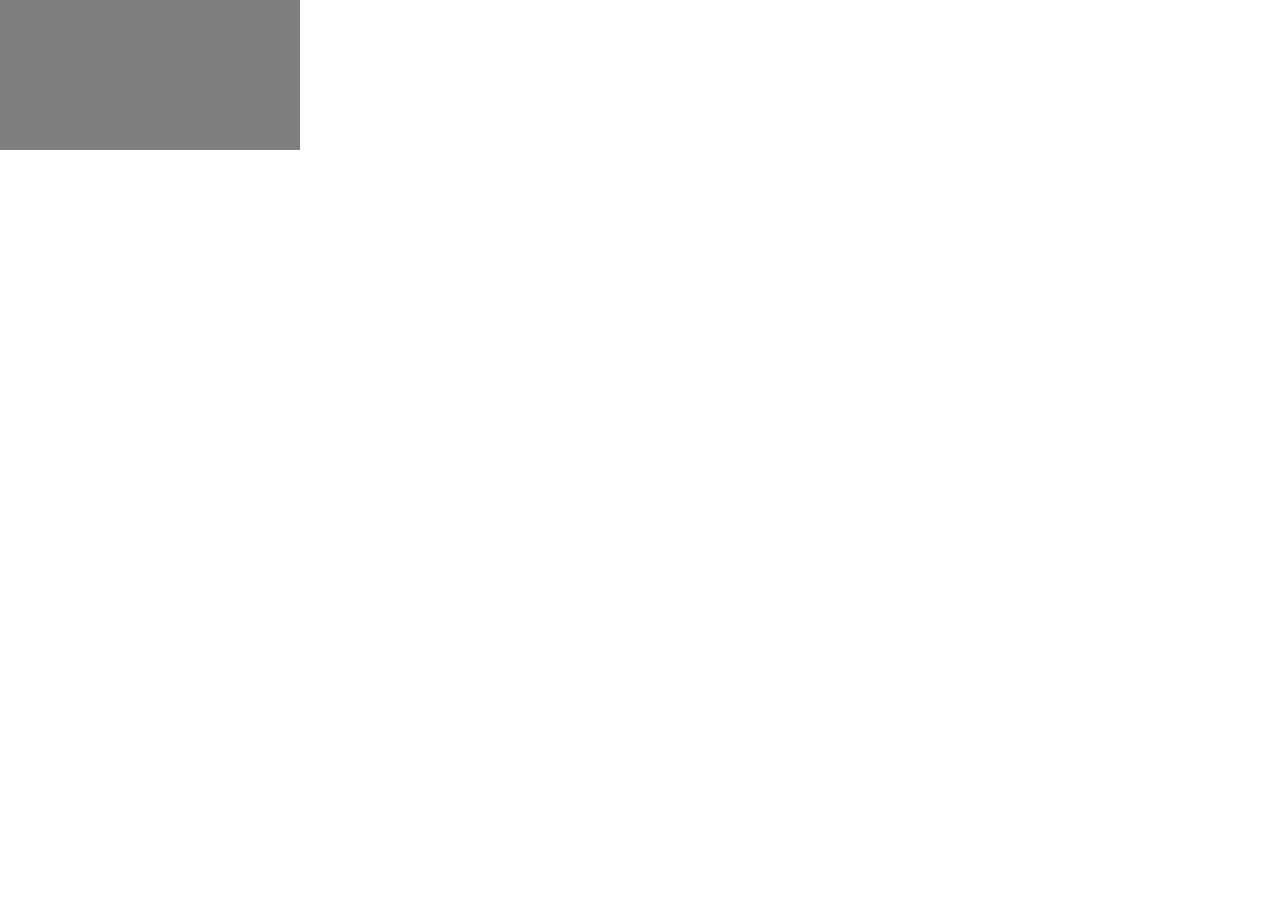
==== portals.html @ a379885c "Better conveyor motion" ====
<!DOCTYPE html>
<html lang="en">

	<head>
		<meta charset="utf-8" />
		<title>Portal</title>
		<script type="text/javascript" src="Box2D.js"></script>
		<style>
			html,
			body {
				width: 100%;
				height: 100%;
				margin: 0px;
				border: 0;
				overflow: hidden;
				display: block;
			}
		</style>
	</head>

	<body onresize="resize_canvas()" onkeydown="downkeyhandler(event)" onkeyup="upkeyhandler(event)">
		<canvas id="canvas" style="background-color:rgba(0, 0, 0, 0.5)"></canvas>
	</body>
	<script>
		
		//function initialisations
		var b2Vec2 = Box2D.Common.Math.b2Vec2,
			b2BodyDef = Box2D.Dynamics.b2BodyDef,
			b2Body = Box2D.Dynamics.b2Body,
			b2FixtureDef = Box2D.Dynamics.b2FixtureDef,
			b2World = Box2D.Dynamics.b2World,
			b2PolygonShape = Box2D.Collision.Shapes.b2PolygonShape,
			b2CircleShape = Box2D.Collision.Shapes.b2CircleShape,
			b2RevoluteJointDef = Box2D.Dynamics.Joints.b2RevoluteJointDef,
			b2MouseJointDef = Box2D.Dynamics.Joints.b2MouseJointDef,
			b2DebugDraw = Box2D.Dynamics.b2DebugDraw,
			b2Fixture = Box2D.Dynamics.b2Fixture,
			b2RayCastInput = Box2D.Collision.b2RayCastInput,
			b2RayCastOutput = Box2D.Collision.b2RayCastOutput,
			b2AABB = Box2D.Collision.b2AABB;
			
		//world variable
		var world = new b2World(new b2Vec2(0, 10), true);
		
		//anti-gravity variable
		var attract = new b2Vec2(0, -10);
		
		//ray variables
		var currentRayAngle = 0;
		var input = new b2RayCastInput();
		var output = new b2RayCastOutput();
		var b = new b2BodyDef();
		var f = new b2FixtureDef();
		var closestFraction = 1;
		var intersectionNormal = new b2Vec2(0, 0);
		var intersectionPoint = new b2Vec2();
		var rayLength = 25; //long enough to hit the walls
		var p2 = new b2Vec2();
		var normalEnd = new b2Vec2();
		var scope = 0;
		
		//portal variable
		var current = 0;
		
		//canvas variables
		var canvas = document.getElementById('canvas');
		var ctx = canvas.getContext('2d');
		canvas.width = window.innerWidth;
		canvas.height = window.innerHeight;
		
		//GLOBAL: canvas resize function & variables
		function resize_canvas()
		{
			canvas = document.getElementById("canvas");
			if (canvas.width < window.innerWidth)
			{
				canvas.width = window.innerWidth;
			}
			if (canvas.height < window.innerHeight)
			{
				canvas.height = window.innerHeight;
			}
		}
		var ylimit = canvas.height;
		var xlimit = canvas.width;
		var xylimit = ylimit * xlimit;
		var scale = 30;
		
		//conveyor and attach variables
		var rayLength = xlimit; //long enough to hit the walls
		var attached = 0;
		var toattach = 0;
		var levattach = 0;
		var levattached = 0;
		var move1 = new b2Vec2(2*xlimit/1200, 0);
		var move2 = new b2Vec2(0, -6 * ylimit / 900);
		var move3 = new b2Vec2(-3 * xlimit / 1200, 0);
		var zero = new b2Vec2(0, 0);
		
		//Player: Circle
		//body definition
		var bodyDef = new b2BodyDef;
		bodyDef.type = b2Body.b2_dynamicBody;
		bodyDef.position.Set(4 * xlimit / 1200, 25 * ylimit / 900);
		bodyDef.userData = 'obj';
		
		//fixture definition
		var fixDef = new b2FixtureDef;
		fixDef.density = 10;
		fixDef.friction = 0.5;
		fixDef.restitution = 0.6;
		fixDef.shape = new b2CircleShape(1 * (xlimit + ylimit) / (1200 + 900));
		
		//wheel creation
		var wheel = world.CreateBody(bodyDef);
		wheel.CreateFixture(fixDef);
		
		//Assigning wheel's position as the beginning point of raycasting
		var p1 = wheel.GetPosition(); //center of scene
		
		//GLOBAL: portals function to exchange position
		function portals()
		{
			if (Math.sqrt(Math.pow(wheel.GetPosition().x - portalsystem.blueportal.x, 2) + Math.pow(wheel.GetPosition().y - portalsystem.blueportal.y, 2)) <= 15 * xlimit / 1200 && current == 0)
			{
				wheel.GetPosition().x = portalsystem.redportal.x;
				wheel.GetPosition().y = portalsystem.redportal.y;
				current = 1;
			}
			else if (Math.sqrt(Math.pow(wheel.GetPosition().x - portalsystem.redportal.x, 2) + Math.pow(wheel.GetPosition().y - portalsystem.redportal.y, 2)) <= 15 * xlimit / 1200 && current == 0)
			{
				wheel.GetPosition().x = portalsystem.blueportal.x;
				wheel.GetPosition().y = portalsystem.blueportal.y;
				current = 1;
			}
			else if (wheel.GetPosition().x != portalsystem.blueportal.x && wheel.GetPosition().y != portalsystem.blueportal.y && wheel.GetPosition().x != portalsystem.redportal.x && wheel.GetPosition().y != portalsystem.redportal.y) current = 0;
		}
		var portalsystem = {
			radius: 25,
			blueportal:
			{},
			redportal:
			{},
			draw: function ()
			{
				ctx.fillStyle = this.redportal.color;
				ctx.beginPath();
				ctx.arc(this.redportal.x, this.redportal.y, this.radius, 0, Math.PI * 2, false);
				ctx.closePath();
				ctx.fill();
				ctx.fillStyle = this.blueportal.color;
				ctx.beginPath();
				ctx.arc(this.blueportal.x, this.blueportal.y, this.radius, 0, Math.PI * 2, false);
				ctx.closePath();
				ctx.fill();
			}
		};

		function ray()
		{
			var k = 360 / 5;
			var t = k / 60;
			var DEGTORAD = Math.PI / 180;
			currentRayAngle += t * DEGTORAD;
			p2.x = p1.x + rayLength * Math.sin(currentRayAngle);
			p2.y = p1.y + rayLength * Math.cos(currentRayAngle);
			input.p1 = p1;
			input.p2 = p2;
			input.maxFraction = 1;
			closestFraction = 1;
			var b = new b2BodyDef();
			var f = new b2FixtureDef();
			for (b = world.GetBodyList(); b; b = b.GetNext())
			{
				for (f = b.GetFixtureList(); f; f = f.GetNext())
				{
					if (!f.RayCast(output, input))
						continue;
					else if (output.fraction < closestFraction)
					{
						closestFraction = output.fraction;
						intersectionNormal = output.normal;
					}
				}
			}
			intersectionPoint.x = p1.x + closestFraction * (p2.x - p1.x);
			intersectionPoint.y = p1.y + closestFraction * (p2.y - p1.y);
			normalEnd.x = intersectionPoint.x + intersectionNormal.x;
			normalEnd.y = intersectionPoint.y + intersectionNormal.y;
			ctx.strokeStyle = "rgba(255, 255, 255, 1)";
			ctx.lineWidth = 25;
			ctx.bordercolor = 'red';
			ctx.borderwidth = 10;
			ctx.beginPath();
			ctx.moveTo(p1.x * 30, p1.y * 30);
			ctx.lineTo(intersectionPoint.x * 30, intersectionPoint.y * 30);
			ctx.closePath();
			ctx.stroke();
			ctx.lineWidth = 1;
			if (portalsystem.redportal.exist == 0)
			{
				portalsystem.redportal.x = intersectionPoint.x * 30;
				portalsystem.redportal.y = intersectionPoint.y * 30;
			}
			if (portalsystem.blueportal.exist == 0)
			{
				portalsystem.blueportal.x = wheel.GetPosition().x;
				portalsystem.blueportal.y = wheel.GetPosition().y;
			}
		}

		function downkeyhandler(event)
		{
			var keycode = event.which;
			//console.log("We're in down");
			switch (keycode)
			{
			case 32: //console.log("We're in key");
				toattach = 1;
				levattach = 1;
				break;
			case 37:
				var mass = wheel.GetMass() * 10;
				wheel.ApplyImpulse(new b2Vec2(-mass, 0), wheel.GetPosition());
				break;
			case 38:
				var mass = wheel.GetMass() * 10;
				wheel.ApplyImpulse(new b2Vec2(0, -mass), wheel.GetPosition());
				break;
			case 39:
				var mass = wheel.GetMass() * 10;
				wheel.ApplyImpulse(new b2Vec2(mass, 0), wheel.GetPosition());
				break;
			case 40:
				var mass = wheel.GetMass() * 10;
				wheel.ApplyImpulse(new b2Vec2(0, mass), wheel.GetPosition());
				break;
			case 80:
				scope = 1;
			case 82:
				if (portalsystem.redportal.exist == 0)
				{
					portalsystem.redportal.exist = 1;
					portalsystem.draw();
				}
				break;
			case 66:
				if (portalsystem.blueportal.exist == 0)
				{
					portalsystem.blueportal.exist = 1;
					portalsystem.draw();
				}
				break;
			default:
				break;
			}
		}

		function upkeyhandler(event)
		{
			var keycode = event.which;
			switch (keycode)
			{
			
			case 32:if(attached==1||attached==2||attached==3)wheel.SetLinearVelocity(move1);
					else if(attached==4||attached==5||attached==6)wheel.SetLinearVelocity(move2);
					else if(attached==7||attached==8||attached==9)wheel.SetLinearVelocity(move3);
					console.log(wheel.GetPosition());
					toattach = 0;
					attached = 0;
					levattach = 0;
					levattached = 0;
					break;
			
			case 80:scope = 0;
			
			default:
				break;
			}
		}
		var debugDraw = new b2DebugDraw();
		debugDraw.SetSprite(document.getElementById("canvas").getContext("2d"));
		debugDraw.SetDrawScale(30); //define scale
		debugDraw.SetFillAlpha(1); //define transparency
		debugDraw.SetLineThickness(0.1);
		debugDraw.SetFlags(b2DebugDraw.e_shapeBit | b2DebugDraw.e_jointBit);
		//debugDraw.SetFlags(b2DebugDraw.e_shapeBit);
		world.SetDebugDraw(debugDraw);
		var winx = 7*scale*xlimit/1200;
		var winy = ylimit - (19 *scale* ylimit / 900);

		function level1()
		{
			console.log("Inside level1");

			// Ground 1
			var bodyDef = new b2BodyDef;
			bodyDef.type = b2Body.b2_staticBody;
			bodyDef.position.Set(5 * xlimit / 1200, (ylimit / scale) - (1 * ylimit / 900));
			var fd = new b2FixtureDef;
			fd.shape = new b2PolygonShape;
			fd.shape.SetAsBox(5 * xlimit / 1200, 1 * ylimit / 900);
			var ground1 = world.CreateBody(bodyDef);
			ground1.CreateFixture(fd);
			// Ground 2
			var bodyDef = new b2BodyDef;
			bodyDef.type = b2Body.b2_staticBody;
			bodyDef.position.Set((xlimit / scale) - (9 * xlimit / 1200), (ylimit / scale) - (1 * ylimit / 900));
			var fd = new b2FixtureDef;
			fd.shape = new b2PolygonShape;
			fd.shape.SetAsBox(5 * xlimit / 1200, 1 * ylimit / 900);
			var ground2 = world.CreateBody(bodyDef);
			ground2.CreateFixture(fd);
			// First floor
			var bodyDef = new b2BodyDef;
			bodyDef.type = b2Body.b2_staticBody;
			bodyDef.position.Set(18 * xlimit / 1200, (ylimit / scale) - (12 * ylimit / 900));
			var floor = new b2FixtureDef;
			floor.shape = new b2PolygonShape();
			floor.shape.SetAsOrientedBox(18 * xlimit / 1200, 1 * ylimit / 900, new b2Vec2(0, 0), 0);
			var firstfloor = world.CreateBody(bodyDef);
			firstfloor.CreateFixture(floor);
			var bodyDef = new b2BodyDef;
			bodyDef.type = b2Body.b2_staticBody;
			bodyDef.position.Set(3 * xlimit / 1200, (ylimit / scale) - (10 * ylimit / 900));
			var box1 = new b2FixtureDef;
			box1.shape = new b2PolygonShape();
			box1.shape.SetAsOrientedBox(3 * xlimit / 1200, 1 * ylimit / 900, new b2Vec2(0, 0), 0);
			var c1b1 = world.CreateBody(bodyDef);
			c1b1.CreateFixture(box1);
			var bodyDef = new b2BodyDef;
			bodyDef.type = b2Body.b2_staticBody;
			bodyDef.position.Set(15 * xlimit / 1200, (ylimit / scale) - (10 * ylimit / 900));
			var box2 = new b2FixtureDef;
			box2.shape = new b2PolygonShape();
			box2.shape.SetAsOrientedBox(3 * xlimit / 1200, 1 * ylimit / 900, new b2Vec2(0, 0), 0);
			var c1b2 = world.CreateBody(bodyDef);
			c1b2.CreateFixture(box2);
			var bodyDef = new b2BodyDef;
			bodyDef.type = b2Body.b2_staticBody;
			bodyDef.position.Set(27 * xlimit / 1200, (ylimit / scale) - (10 * ylimit / 900));
			var box3 = new b2FixtureDef;
			box3.shape = new b2PolygonShape();
			box3.shape.SetAsOrientedBox(3 * xlimit / 1200, 1 * ylimit / 900, new b2Vec2(0, 0), 0);
			var c1b3 = world.CreateBody(bodyDef);
			c1b3.CreateFixture(box3);
			var bodyDef = new b2BodyDef;
			bodyDef.type = b2Body.b2_staticBody;
			bodyDef.position.Set((xlimit / scale) - (0.5 * xlimit / 1200), (ylimit / scale) - (12 * ylimit / 900));
			var f = new b2FixtureDef;
			f.shape = new b2PolygonShape();
			f.shape.SetAsOrientedBox(0.5 * xlimit / 1200, 12 * ylimit / 900, new b2Vec2(0, 0), 0);
			
			//lift
			var lift = world.CreateBody(bodyDef);
			lift.CreateFixture(f);
			var bodyDef = new b2BodyDef;
			bodyDef.type = b2Body.b2_staticBody;
			bodyDef.position.Set((xlimit / scale) - (1.5 * xlimit / 1200), (ylimit / scale) - (2 * ylimit / 900));
			var b1 = new b2FixtureDef;
			b1.shape = new b2PolygonShape();
			b1.shape.SetAsOrientedBox(0.5 * xlimit / 1200, 2 * ylimit / 900, new b2Vec2(0, 0), 0);
			var c2b1 = world.CreateBody(bodyDef);
			c2b1.CreateFixture(b1);
			var bodyDef = new b2BodyDef;
			bodyDef.type = b2Body.b2_staticBody;
			bodyDef.position.Set((xlimit / scale) - (1.5 * xlimit / 1200), (ylimit / scale) - (10 * ylimit / 900));
			var b2 = new b2FixtureDef;
			b2.shape = new b2PolygonShape();
			b2.shape.SetAsOrientedBox(0.5 * xlimit / 1200, 2 * ylimit / 900, new b2Vec2(0, 0), 0);
			var c2b2 = world.CreateBody(bodyDef);
			c2b2.CreateFixture(b2);
			var bodyDef = new b2BodyDef;
			bodyDef.type = b2Body.b2_staticBody;
			bodyDef.position.Set((xlimit / scale) - (1.5 * xlimit / 1200), (ylimit / scale) - (18 * ylimit / 900));
			var b3 = new b2FixtureDef;
			b3.shape = new b2PolygonShape();
			b3.shape.SetAsOrientedBox(0.5 * xlimit / 1200, 2 * ylimit / 900, new b2Vec2(0, 0), 0);
			var c2b3 = world.CreateBody(bodyDef);
			c2b3.CreateFixture(b3);
			
			// intermediate floor
			var bodyDef = new b2BodyDef;
			bodyDef.type = b2Body.b2_staticBody;
			bodyDef.position.Set(18 * xlimit / 1200, (ylimit / scale) - (16 * ylimit / 900));
			var floor = new b2FixtureDef;
			floor.shape = new b2PolygonShape();
			floor.shape.SetAsOrientedBox(18 * xlimit / 1200, 1 * ylimit / 900, new b2Vec2(0, 0), 0);
			var Ifloor = world.CreateBody(bodyDef);
			Ifloor.CreateFixture(floor);
			
			// Second floor
			var bodyDef = new b2BodyDef;
			bodyDef.type = b2Body.b2_staticBody;
			bodyDef.position.Set(22 * xlimit / 1200, (ylimit / scale) - (29 * ylimit / 900));
			var floor2 = new b2FixtureDef;
			floor2.shape = new b2PolygonShape();
			floor2.shape.SetAsOrientedBox(18 * xlimit / 1200, 1 * ylimit / 900, new b2Vec2(0, 0), 0);
			var floor2 = world.CreateBody(bodyDef);
			floor2.CreateFixture(floor);
			var bodyDef = new b2BodyDef;
			bodyDef.type = b2Body.b2_staticBody;
			bodyDef.position.Set(13 * xlimit / 1200, (ylimit / scale) - (27 * ylimit / 900));
			var bx1 = new b2FixtureDef;
			bx1.shape = new b2PolygonShape();
			bx1.shape.SetAsOrientedBox(3 * xlimit / 1200, 1 * ylimit / 900, new b2Vec2(0, 0), 0);
			var c3b1 = world.CreateBody(bodyDef);
			c3b1.CreateFixture(bx1);
			var bodyDef = new b2BodyDef;
			bodyDef.type = b2Body.b2_staticBody;
			bodyDef.position.Set(25 * xlimit / 1200, (ylimit / scale) - (27 * ylimit / 900));
			var bx2 = new b2FixtureDef;
			bx2.shape = new b2PolygonShape();
			bx2.shape.SetAsOrientedBox(3 * xlimit / 1200, 1 * ylimit / 900, new b2Vec2(0, 0), 0);
			var c3b2 = world.CreateBody(bodyDef);
			c3b2.CreateFixture(bx2);
			var bodyDef = new b2BodyDef;
			bodyDef.type = b2Body.b2_staticBody;
			bodyDef.position.Set(37 * xlimit / 1200, (ylimit / scale) - (27 * ylimit / 900));
			var bx3 = new b2FixtureDef;
			bx3.shape = new b2PolygonShape();
			bx3.shape.SetAsOrientedBox(3 * xlimit / 1200, 1 * ylimit / 900, new b2Vec2(0, 0), 0);
			var c3b3 = world.CreateBody(bodyDef);
			c3b3.CreateFixture(bx3);

			function conveyor_motion()
			{
				var b = new b2BodyDef();
				for (b = world.GetBodyList(); b; b = b.GetNext())
				{
					if (b == c1b1 || b == c1b2 || b == c1b3)
					{
						//console.log(b.GetPosition());
						var back1 = new b2Vec2(-3 * xlimit / 1200, b.GetPosition().y);
						if (b.GetPosition().x >= 33 * xlimit / 1200)
							b.SetPosition(back1);
						var movex = b.GetPosition().x + (0.1 * xlimit / 1200);
						var movey = b.GetPosition().y;
						var move = new b2Vec2(movex, movey);
						b.SetPosition(move);
						//wheel.SetLinearVelocity(move);
					}
					if (b == c2b1 || b == c2b2 || b == c2b3)
					{
						//console.log(b.GetPosition());
						var back2 = new b2Vec2(b.GetPosition().x, 32 * ylimit / 900);
						if (b.GetPosition().y <= 8 * ylimit / 900)
							b.SetPosition(back2);
						var movex = b.GetPosition().x;
						var movey = b.GetPosition().y - (0.2 * ylimit / 900);
						var move = new b2Vec2(movex, movey);
						b.SetPosition(move);
						//wheel.SetLinearVelocity(move);
					}
					if (b == c3b1 || b == c3b2 || b == c3b3)
					{
						//console.log(b.GetPosition());
						var back3 = new b2Vec2(43 * xlimit / 1200, b.GetPosition().y);
						if (b.GetPosition().x <= 7 * xlimit / 1200)
							b.SetPosition(back3);
						var movex = b.GetPosition().x - (0.2 * xlimit / 1200);
						var movey = b.GetPosition().y;
						var move = new b2Vec2(movex, movey);
						b.SetPosition(move);
						//wheel.SetLinearVelocity(move);
					}
				}
			}

			function attach()
			{
				for (b = world.GetBodyList(); b; b = b.GetNext())
				{
					if (b == c1b1)
						if (attached ==1 || attached==0)
						{
							if (Math.sqrt(Math.pow(wheel.GetPosition().x - b.GetPosition().x, 2) + Math.pow(wheel.GetPosition().y - b.GetPosition().y, 2)) <= 5 * xlimit / 1200)
							{
								var set = new b2Vec2(b.GetPosition().x, b.GetPosition().y+2*ylimit/900);
								wheel.SetPosition(set);
								attached = 1;
								//wheel.ApplyForce(attract,wheel.GetPosition());
								/*if(attached==0)
								{
								var speedx = (1 * xlimit / 1200);
								var speedy = 0;
								var speed = new b2Vec2(speedx, speedy);
								wheel.ApplyForce(speed,wheel.GetPosition());
								}*/
							}
						}
					if (b == c1b2)
						if (attached ==2 || attached==0)
						{
							if (Math.sqrt(Math.pow(wheel.GetPosition().x - b.GetPosition().x, 2) + Math.pow(wheel.GetPosition().y - b.GetPosition().y, 2)) <= 5 * xlimit / 1200)
							{
								var set = new b2Vec2(b.GetPosition().x, b.GetPosition().y+2*ylimit/900);
								wheel.SetPosition(set);
								attached = 2;
								//wheel.ApplyForce(attract,wheel.GetPosition());
								/*if(attached==0)
								{
								var speedx = (1 * xlimit / 1200);
								var speedy = 0;
								var speed = new b2Vec2(speedx, speedy);
								wheel.SetLinearVelocity(move1);
								}*/
							}
						}
				
					if (b == c1b3)
						if (attached ==3 || attached==0)
						{
							if (Math.sqrt(Math.pow(wheel.GetPosition().x - b.GetPosition().x, 2) + Math.pow(wheel.GetPosition().y - b.GetPosition().y, 2)) <= 5 * xlimit / 1200)
							{
								var set = new b2Vec2(b.GetPosition().x, b.GetPosition().y+2*ylimit/900);
								wheel.SetPosition(set);
								attached = 3;
								//wheel.ApplyForce(attract,wheel.GetPosition());
								/*if(attached==0)
								{
								var speedx = (1 * xlimit / 1200);
								var speedy = 0;
								var speed = new b2Vec2(speedx, speedy);
								wheel.SetLinearVelocity(speed);
								}*/
							}
						}
					if (b == c2b1)
						if (attached ==4 || attached==0)
						{
							if (Math.sqrt(Math.pow(wheel.GetPosition().x - b.GetPosition().x, 2) + Math.pow(wheel.GetPosition().y - b.GetPosition().y, 2)) <= 4 * xlimit / 1200)
							{
								var set = new b2Vec2(b.GetPosition().x-1.5*xlimit/1200, b.GetPosition().y);
								wheel.SetPosition(set);
								attached = 4;
							}
						}
					if (b == c2b2)
						if (attached ==5 || attached==0)
						{
							if (Math.sqrt(Math.pow(wheel.GetPosition().x - b.GetPosition().x, 2) + Math.pow(wheel.GetPosition().y - b.GetPosition().y, 2)) <= 4 * xlimit / 1200)
							{
								var set = new b2Vec2(b.GetPosition().x-1.5*xlimit/1200, b.GetPosition().y);
								wheel.SetPosition(set);
								attached = 5;
							}
						}
					if (b == c2b3)
						if (attached ==6 || attached==0)
						{
							if (Math.sqrt(Math.pow(wheel.GetPosition().x - b.GetPosition().x, 2) + Math.pow(wheel.GetPosition().y - b.GetPosition().y, 2)) <= 4 * xlimit / 1200)
							{
								var set = new b2Vec2(b.GetPosition().x-1.5*xlimit/1200, b.GetPosition().y);
								wheel.SetPosition(set);
								attached = 6;
							}
						}
					if (b == c3b1)
						if (attached ==7 || attached==0)
						{
							if (Math.sqrt(Math.pow(wheel.GetPosition().x - b.GetPosition().x, 2) + Math.pow(wheel.GetPosition().y - b.GetPosition().y, 2)) <= 7 * xlimit / 1200)
							{
								var set = new b2Vec2(b.GetPosition().x, b.GetPosition().y + 2*ylimit/900);
								wheel.SetPosition(set);
								attached = 7;
							}
						}
					if (b == c3b2)
						if (attached ==8 || attached==0)
						{
							if (Math.sqrt(Math.pow(wheel.GetPosition().x - b.GetPosition().x, 2) + Math.pow(wheel.GetPosition().y - b.GetPosition().y, 2)) <= 7 * xlimit / 1200)
							{
								var set = new b2Vec2(b.GetPosition().x, b.GetPosition().y + 2*ylimit/900);
								wheel.SetPosition(set);
								attached = 8;
							}
						}
					if (b == c3b3)
						if (attached ==9 || attached==0)
						{
							if (Math.sqrt(Math.pow(wheel.GetPosition().x - b.GetPosition().x, 2) + Math.pow(wheel.GetPosition().y - b.GetPosition().y, 2)) <= 7 * xlimit / 1200)
							{
								var set = new b2Vec2(b.GetPosition().x, b.GetPosition().y + 2*ylimit/900);
								wheel.SetPosition(set);
								attached = 9;
							}
						}
				}
			}
			update1();

			function update1()
			{
				world.Step(1 / 60, 10, 10);
				world.DrawDebugData();
				world.ClearForces();
				conveyor_motion();
				if (toattach == 1)
				{
					attach();
					//wheel.ApplyForce(new b2Vec2(0 * wheel.GetMass(), -10 * wheel.GetMass()), wheel.GetPosition());
				}
				portals();
				if (portalsystem.redportal.exist == 1 || portalsystem.blueportal.exist == 1)
					portalsystem.draw();
				if (portalsystem.redportal.exist == 1 && portalsystem.blueportal.exist == 1)
					portalsystem.draw();
				if (scope == 1)
					ray();
				ctx.fillStyle = 'cyan';
				ctx.beginPath();
				ctx.arc(winx, winy, 50, 0, Math.PI * 2, false);
				ctx.closePath();
				ctx.fill();
				if (Math.sqrt(Math.pow(wheel.GetPosition().x * scale - winx, 2) + Math.pow(wheel.GetPosition().y * scale - winy, 2)) > 50)
				{
					var frame = window.requestAnimationFrame(update1);
				}
				else
				{
					console.log("Done");
					level2();
				}
			}
		}

		function level2()
		{
			for (b = world.GetBodyList(); b; b = b.GetNext())
			{
				if (b != wheel)
					world.DestroyBody(b);
			}
			console.log("Second level");
			var bodyDef = new b2BodyDef;
			bodyDef.type = b2Body.b2_staticBody;
			bodyDef.position.Set(5 * xlimit / 1200, (ylimit / scale) - (1 * ylimit / 900));

			var fd = new b2FixtureDef;
			fd.shape = new b2PolygonShape;
			fd.shape.SetAsBox(5 * xlimit / 1200, 1 * ylimit / 900);

			var ground1 = world.CreateBody(bodyDef);
			ground1.CreateFixture(fd);

			// Tile 1
			var bodyDef = new b2BodyDef;
			bodyDef.type = b2Body.b2_staticBody;
			bodyDef.position.Set(25 * xlimit / 1200, (ylimit / scale) - (15 * ylimit / 900));

			var fd = new b2FixtureDef;
			fd.shape = new b2PolygonShape;
			fd.shape.SetAsOrientedBox(3 * xlimit / 1200, 1 * ylimit / 900, new b2Vec2(0, 0), 2);


			var tile1 = world.CreateBody(bodyDef);
			tile1.CreateFixture(fd);

			// Tile 2
			var bodyDef = new b2BodyDef;
			bodyDef.type = b2Body.b2_staticBody;
			bodyDef.position.Set(13 * xlimit / 1200, (ylimit / scale) - (5 * ylimit / 900));

			var fd = new b2FixtureDef;
			fd.shape = new b2PolygonShape;
			fd.shape.SetAsOrientedBox(3 * xlimit / 1200, 1 * ylimit / 900, new b2Vec2(0, 0), 2);


			var tile2 = world.CreateBody(bodyDef);
			tile2.CreateFixture(fd);

			// Tile 3
			var bodyDef = new b2BodyDef;
			bodyDef.type = b2Body.b2_staticBody;
			bodyDef.position.Set(19 * xlimit / 1200, (ylimit / scale) - (10 * ylimit / 900));

			var fd = new b2FixtureDef;
			fd.shape = new b2PolygonShape;
			fd.shape.SetAsOrientedBox(3 * xlimit / 1200, 1 * ylimit / 900, new b2Vec2(0, 0), 2);


			var tile3 = world.CreateBody(bodyDef);
			tile3.CreateFixture(fd);

			// Tile 4
			var bodyDef = new b2BodyDef;
			bodyDef.type = b2Body.b2_staticBody;
			bodyDef.position.Set(31 * xlimit / 1200, (ylimit / scale) - (20 * ylimit / 900));

			var fd = new b2FixtureDef;
			fd.shape = new b2PolygonShape;
			fd.shape.SetAsOrientedBox(3 * xlimit / 1200, 1 * ylimit / 900, new b2Vec2(0, 0), 2);


			var tile4 = world.CreateBody(bodyDef);
			tile4.CreateFixture(fd);


			xincrease = 1;

			function movetile()
			{
				xincrease = xincrease + 1;
				for (b = world.GetBodyList(); b; b = b.GetNext())
					if (b == tile1 || b == tile2 || b == tile3 || b == tile4)
						b.SetAngle(xincrease * (Math.PI / 180));
			}
			var debugDraw = new b2DebugDraw();
			debugDraw.SetSprite(document.getElementById("canvas").getContext("2d"));
			debugDraw.SetDrawScale(30); //define scale
			debugDraw.SetFillAlpha(1); //define transparency
			debugDraw.SetLineThickness(1);
			debugDraw.SetFlags(b2DebugDraw.e_shapeBit | b2DebugDraw.e_jointBit);
			//debugDraw.SetFlags(b2DebugDraw.e_shapeBit);
			world.SetDebugDraw(debugDraw);

			function attach2()
			{
				for (b = world.GetBodyList(); b; b = b.GetNext())
					if (b == tile1 || b == tile2 || b == tile3 || b == tile4)
					{
						if (Math.sqrt(Math.pow(wheel.GetPosition().x - b.GetPosition().x, 2) + Math.pow(wheel.GetPosition().y - b.GetPosition().y, 2)) <= 7 * xlimit / 1200 && levattached == 0)
						{
							var set = new b2Vec2(b.GetPosition().x, b.GetPosition().y - 2);
							//console.log("Attached in A=" + attached);
							wheel.SetPosition(set);
							levattached = 1;
						}
					}

			}

			update2();

			function update2()
			{
				world.Step(1 / 60, 10, 10);
				/*if(attached == 1)
				    wheel.ApplyForce(new b2Vec2(0 * wheel.GetMass(), -10 * wheel.GetMass()), wheel.GetPosition());*/
				world.DrawDebugData();
				world.ClearForces();
				movetile();
				if (levattach == 1)
					attach2();
				//conveyor_motion();
				/*portals();
				if(portalsystem.redportal.exist==1||portalsystem.blueportal.exist==1)
				portalsystem.draw();
				if(portalsystem.redportal.exist==1&&portalsystem.blueportal.exist==1)
				portalsystem.draw();*/
				if (scope == 1)
					ray();
				/*if(wheel.GetPosition() == win)
				{
				    cancelAnimationFrame(frame);
				}*/
				var frame2 = window.requestAnimationFrame(update2);
			};
	    }
		window.onload = function ()
		{
			portalsystem.redportal.x = 10 * scale;
			portalsystem.redportal.y = 10 * scale;
			portalsystem.blueportal.x = 20 * scale;
			portalsystem.blueportal.y = 20 * scale;
			portalsystem.redportal.exist = 0;
			portalsystem.blueportal.exist = 0;
			portalsystem.redportal.color = 'Crimson';
			portalsystem.blueportal.color = 'rgba(54, 161, 255, 0.8)';
			level1();
		}
	</script>

</html>
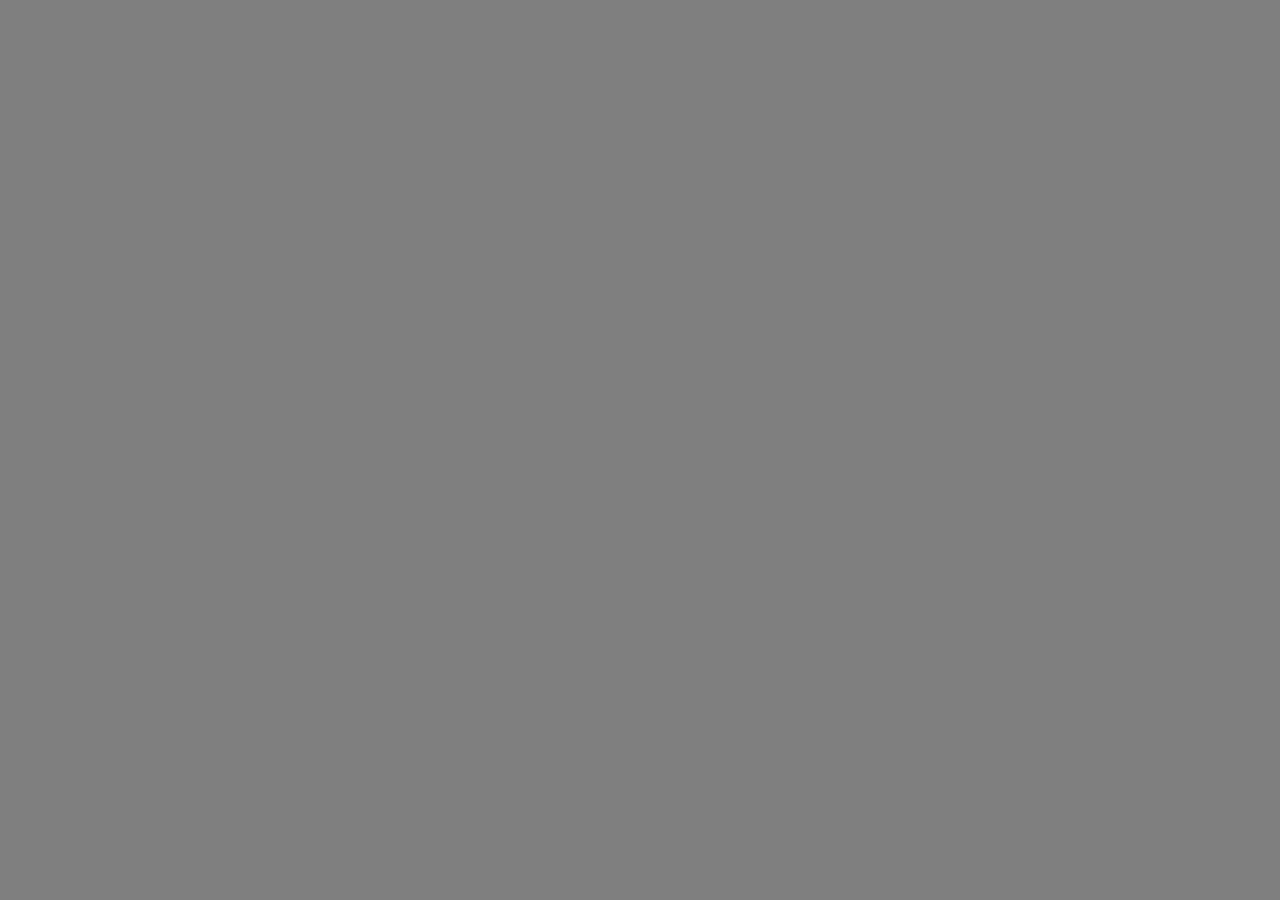
==== commit e40512b7: "Smooth. No linear velocity. Rather Force." ====
--- a/portals.html
+++ b/portals.html
@@ -8,6 +8,7 @@
 		<style>
 			html,
 			body {
+				font-size:18px;
 				width: 100%;
 				height: 100%;
 				margin: 0px;
@@ -19,9 +20,35 @@
 	</head>
 
 	<body onresize="resize_canvas()" onkeydown="downkeyhandler(event)" onkeyup="upkeyhandler(event)">
+		<!-- An fps counter -->
+		<div id="fps"></div>
 		<canvas id="canvas" style="background-color:rgba(0, 0, 0, 0.5)"></canvas>
 	</body>
 	<script>
+	
+		//canvas variables
+		var canvas = document.getElementById('canvas');
+		var ctx = canvas.getContext('2d');
+		canvas.width = window.innerWidth;
+		canvas.height = window.innerHeight;
+		
+		//GLOBAL: canvas resize function & variables
+		function resize_canvas()
+		{
+			canvas = document.getElementById("canvas");
+			if (canvas.width < window.innerWidth)
+			{
+				canvas.width = window.innerWidth;
+			}
+			if (canvas.height < window.innerHeight)
+			{
+				canvas.height = window.innerHeight;
+			}
+		}
+		var ylimit = canvas.height;
+		var xlimit = canvas.width;
+		var xylimit = ylimit * xlimit;
+		var scale = 30;
 		
 		//function initialisations
 		var b2Vec2 = Box2D.Common.Math.b2Vec2,
@@ -42,10 +69,8 @@
 		//world variable
 		var world = new b2World(new b2Vec2(0, 10), true);
 		
-		//anti-gravity variable
-		var attract = new b2Vec2(0, -10);
-		
 		//ray variables
+		var rayLength = xlimit; //long enough to hit the walls
 		var currentRayAngle = 0;
 		var input = new b2RayCastInput();
 		var output = new b2RayCastOutput();
@@ -54,47 +79,24 @@
 		var closestFraction = 1;
 		var intersectionNormal = new b2Vec2(0, 0);
 		var intersectionPoint = new b2Vec2();
-		var rayLength = 25; //long enough to hit the walls
 		var p2 = new b2Vec2();
 		var normalEnd = new b2Vec2();
 		var scope = 0;
+		var DEGTORAD = Math.PI / 180;
+		var count=0;
+		var circle=0;
 		
 		//portal variable
 		var current = 0;
 		
-		//canvas variables
-		var canvas = document.getElementById('canvas');
-		var ctx = canvas.getContext('2d');
-		canvas.width = window.innerWidth;
-		canvas.height = window.innerHeight;
-		
-		//GLOBAL: canvas resize function & variables
-		function resize_canvas()
-		{
-			canvas = document.getElementById("canvas");
-			if (canvas.width < window.innerWidth)
-			{
-				canvas.width = window.innerWidth;
-			}
-			if (canvas.height < window.innerHeight)
-			{
-				canvas.height = window.innerHeight;
-			}
-		}
-		var ylimit = canvas.height;
-		var xlimit = canvas.width;
-		var xylimit = ylimit * xlimit;
-		var scale = 30;
-		
 		//conveyor and attach variables
-		var rayLength = xlimit; //long enough to hit the walls
 		var attached = 0;
 		var toattach = 0;
 		var levattach = 0;
 		var levattached = 0;
-		var move1 = new b2Vec2(2*xlimit/1200, 0);
-		var move2 = new b2Vec2(0, -6 * ylimit / 900);
-		var move3 = new b2Vec2(-3 * xlimit / 1200, 0);
+		var move1 = new b2Vec2(7*xlimit/1200, 0);
+		var move2 = new b2Vec2(0, -8 * ylimit / 900);
+		var move3 = new b2Vec2(-10 * xlimit / 1200, 0);
 		var zero = new b2Vec2(0, 0);
 		
 		//Player: Circle
@@ -115,32 +117,67 @@
 		var wheel = world.CreateBody(bodyDef);
 		wheel.CreateFixture(fixDef);
 		
-		//Assigning wheel's position as the beginning point of raycasting
-		var p1 = wheel.GetPosition(); //center of scene
+		//Assigning wheel's position as the beginning point of ray casting
+		var p1 = wheel.GetPosition(); //centre of scene
+		
+		//anti-gravity variable
+		var attract = new b2Vec2(0, -10*wheel.GetMass());
+		
+		//force variable
+		var f1 = new b2Vec2(6*wheel.GetMass(),0);
+		var f2 = new b2Vec2(0,-12*wheel.GetMass());
+		var f3 = new b2Vec2(-12*wheel.GetMass(),0);
+		
+		//fps display
+		var fps = 
+		{
+			startTime : 0,
+			frameNumber : 0,
+			getFPS :function()
+					{
+						this.frameNumber++;
+						var d = new Date().getTime(),
+						currentTime = ( d - this.startTime ) / 1000,
+						result = Math.floor( ( this.frameNumber / currentTime ) );
+
+						if( currentTime > 1 )
+						{
+							this.startTime = new Date().getTime();
+							this.frameNumber = 0;
+						}
+						return result;
+					}   
+		};
+		var fpsa=document.getElementById('fps');
 		
 		//GLOBAL: portals function to exchange position
 		function portals()
 		{
-			if (Math.sqrt(Math.pow(wheel.GetPosition().x - portalsystem.blueportal.x, 2) + Math.pow(wheel.GetPosition().y - portalsystem.blueportal.y, 2)) <= 15 * xlimit / 1200 && current == 0)
-			{
-				wheel.GetPosition().x = portalsystem.redportal.x;
-				wheel.GetPosition().y = portalsystem.redportal.y;
+			if (Math.sqrt(Math.pow(wheel.GetPosition().x*scale - portalsystem.blueportal.x, 2) + Math.pow(wheel.GetPosition().y*scale - portalsystem.blueportal.y, 2)) <= scale*xlimit / 1200 && current == 0)
+			{
+				var xpor = portalsystem.redportal.x/scale;
+				var ypor = portalsystem.redportal.y/scale;
+				var por=new b2Vec2(xpor,ypor);
+				wheel.SetPosition(por);
 				current = 1;
 			}
-			else if (Math.sqrt(Math.pow(wheel.GetPosition().x - portalsystem.redportal.x, 2) + Math.pow(wheel.GetPosition().y - portalsystem.redportal.y, 2)) <= 15 * xlimit / 1200 && current == 0)
-			{
-				wheel.GetPosition().x = portalsystem.blueportal.x;
-				wheel.GetPosition().y = portalsystem.blueportal.y;
+			else if (Math.sqrt(Math.pow(wheel.GetPosition().x*scale - portalsystem.redportal.x, 2) + Math.pow(wheel.GetPosition().y*scale - portalsystem.redportal.y, 2)) <= scale*xlimit / 1200 && current == 0)
+			{
+				var xpor = portalsystem.blueportal.x/scale;
+				var ypor = portalsystem.blueportal.y/scale;
+				var por=new b2Vec2(xpor,ypor);
+				wheel.SetPosition(por);	
 				current = 1;
 			}
-			else if (wheel.GetPosition().x != portalsystem.blueportal.x && wheel.GetPosition().y != portalsystem.blueportal.y && wheel.GetPosition().x != portalsystem.redportal.x && wheel.GetPosition().y != portalsystem.redportal.y) current = 0;
+			else if (wheel.GetPosition().x*scale != portalsystem.blueportal.x && wheel.GetPosition().y*scale!= portalsystem.blueportal.y && wheel.GetPosition().x*scale != portalsystem.redportal.x && wheel.GetPosition().y*scale!= portalsystem.redportal.y) 
+				current = 0;
 		}
-		var portalsystem = {
+		
+		var portalsystem = 
+		{
 			radius: 25,
-			blueportal:
-			{},
-			redportal:
-			{},
+			blueportal:{},
+			redportal:{},
 			draw: function ()
 			{
 				ctx.fillStyle = this.redportal.color;
@@ -155,12 +192,10 @@
 				ctx.fill();
 			}
 		};
-
 		function ray()
 		{
 			var k = 360 / 5;
 			var t = k / 60;
-			var DEGTORAD = Math.PI / 180;
 			currentRayAngle += t * DEGTORAD;
 			p2.x = p1.x + rayLength * Math.sin(currentRayAngle);
 			p2.y = p1.y + rayLength * Math.cos(currentRayAngle);
@@ -168,6 +203,7 @@
 			input.p2 = p2;
 			input.maxFraction = 1;
 			closestFraction = 1;
+			//var tempbody= new b2BodyDef(); 
 			var b = new b2BodyDef();
 			var f = new b2FixtureDef();
 			for (b = world.GetBodyList(); b; b = b.GetNext())
@@ -178,6 +214,7 @@
 						continue;
 					else if (output.fraction < closestFraction)
 					{
+						//tempbody=b;
 						closestFraction = output.fraction;
 						intersectionNormal = output.normal;
 					}
@@ -197,18 +234,20 @@
 			ctx.closePath();
 			ctx.stroke();
 			ctx.lineWidth = 1;
-			if (portalsystem.redportal.exist == 0)
-			{
-				portalsystem.redportal.x = intersectionPoint.x * 30;
-				portalsystem.redportal.y = intersectionPoint.y * 30;
-			}
-			if (portalsystem.blueportal.exist == 0)
-			{
-				portalsystem.blueportal.x = wheel.GetPosition().x;
-				portalsystem.blueportal.y = wheel.GetPosition().y;
-			}
+			/*if(count!=0)
+			{
+				if (portalsystem.redportal.exist == 0)
+				{
+					portalsystem.redportal.x = intersectionPoint.x *scale;
+					portalsystem.redportal.y = intersectionPoint.y *scale;
+				}
+				if (portalsystem.blueportal.exist == 0)
+				{
+					portalsystem.blueportal.x = wheel.GetPosition().x*scale;
+					portalsystem.blueportal.y = wheel.GetPosition().y*scale;
+				}
+			}*/
 		}
-
 		function downkeyhandler(event)
 		{
 			var keycode = event.which;
@@ -235,44 +274,52 @@
 				var mass = wheel.GetMass() * 10;
 				wheel.ApplyImpulse(new b2Vec2(0, mass), wheel.GetPosition());
 				break;
+			case 79:circle=1;
+					break;
 			case 80:
 				scope = 1;
+				break;
+			case 66:
+				if (portalsystem.blueportal.exist == 0 && scope==1)
+				{
+					portalsystem.blueportal.exist = 1;
+					portalsystem.draw();
+				}
+				break;
 			case 82:
-				if (portalsystem.redportal.exist == 0)
+				if (portalsystem.redportal.exist == 0 && scope==1)
 				{
 					portalsystem.redportal.exist = 1;
 					portalsystem.draw();
 				}
 				break;
-			case 66:
-				if (portalsystem.blueportal.exist == 0)
-				{
-					portalsystem.blueportal.exist = 1;
-					portalsystem.draw();
-				}
-				break;
+			case 88:DEGTORAD=-Math.PI / 180;
+					break;
+			case 90:DEGTORAD=Math.PI / 180;
+					break;
 			default:
 				break;
 			}
 		}
-
 		function upkeyhandler(event)
 		{
 			var keycode = event.which;
 			switch (keycode)
 			{
 			
-			case 32:if(attached==1||attached==2||attached==3)wheel.SetLinearVelocity(move1);
-					else if(attached==4||attached==5||attached==6)wheel.SetLinearVelocity(move2);
-					else if(attached==7||attached==8||attached==9)wheel.SetLinearVelocity(move3);
-					console.log(wheel.GetPosition());
+			case 32:if(attached==1||attached==2||attached==3)wheel.ApplyImpulse(f1,wheel.GetPosition());
+					else if(attached==4||attached==5||attached==6)wheel.ApplyImpulse(f2,wheel.GetPosition());
+					else if(attached==7||attached==8||attached==9)wheel.ApplyImpulse(f3,wheel.GetPosition());
 					toattach = 0;
 					attached = 0;
 					levattach = 0;
 					levattached = 0;
+					if(count==0)count=1;
 					break;
-			
+			case 79:circle = 0;
+			        break;
 			case 80:scope = 0;
+					break;
 			
 			default:
 				break;
@@ -288,11 +335,9 @@
 		world.SetDebugDraw(debugDraw);
 		var winx = 7*scale*xlimit/1200;
 		var winy = ylimit - (19 *scale* ylimit / 900);
-
 		function level1()
 		{
 			console.log("Inside level1");
-
 			// Ground 1
 			var bodyDef = new b2BodyDef;
 			bodyDef.type = b2Body.b2_staticBody;
@@ -302,6 +347,7 @@
 			fd.shape.SetAsBox(5 * xlimit / 1200, 1 * ylimit / 900);
 			var ground1 = world.CreateBody(bodyDef);
 			ground1.CreateFixture(fd);
+			
 			// Ground 2
 			var bodyDef = new b2BodyDef;
 			bodyDef.type = b2Body.b2_staticBody;
@@ -311,6 +357,7 @@
 			fd.shape.SetAsBox(5 * xlimit / 1200, 1 * ylimit / 900);
 			var ground2 = world.CreateBody(bodyDef);
 			ground2.CreateFixture(fd);
+			
 			// First floor
 			var bodyDef = new b2BodyDef;
 			bodyDef.type = b2Body.b2_staticBody;
@@ -422,7 +469,6 @@
 			bx3.shape.SetAsOrientedBox(3 * xlimit / 1200, 1 * ylimit / 900, new b2Vec2(0, 0), 0);
 			var c3b3 = world.CreateBody(bodyDef);
 			c3b3.CreateFixture(bx3);
-
 			function conveyor_motion()
 			{
 				var b = new b2BodyDef();
@@ -466,7 +512,6 @@
 					}
 				}
 			}
-
 			function attach()
 			{
 				for (b = world.GetBodyList(); b; b = b.GetNext())
@@ -478,16 +523,10 @@
 							{
 								var set = new b2Vec2(b.GetPosition().x, b.GetPosition().y+2*ylimit/900);
 								wheel.SetPosition(set);
+								wheel.ApplyForce(attract,wheel.GetPosition());
+								wheel.SetLinearVelocity(zero,wheel.GetPosition());
 								attached = 1;
-								//wheel.ApplyForce(attract,wheel.GetPosition());
-								/*if(attached==0)
-								{
-								var speedx = (1 * xlimit / 1200);
-								var speedy = 0;
-								var speed = new b2Vec2(speedx, speedy);
-								wheel.ApplyForce(speed,wheel.GetPosition());
-								}*/
-							}
+;							}
 						}
 					if (b == c1b2)
 						if (attached ==2 || attached==0)
@@ -496,15 +535,9 @@
 							{
 								var set = new b2Vec2(b.GetPosition().x, b.GetPosition().y+2*ylimit/900);
 								wheel.SetPosition(set);
+								wheel.ApplyForce(attract,wheel.GetPosition());
+								wheel.SetLinearVelocity(zero,wheel.GetPosition());
 								attached = 2;
-								//wheel.ApplyForce(attract,wheel.GetPosition());
-								/*if(attached==0)
-								{
-								var speedx = (1 * xlimit / 1200);
-								var speedy = 0;
-								var speed = new b2Vec2(speedx, speedy);
-								wheel.SetLinearVelocity(move1);
-								}*/
 							}
 						}
 				
@@ -515,15 +548,9 @@
 							{
 								var set = new b2Vec2(b.GetPosition().x, b.GetPosition().y+2*ylimit/900);
 								wheel.SetPosition(set);
+								wheel.ApplyForce(attract,wheel.GetPosition());
+								wheel.SetLinearVelocity(zero,wheel.GetPosition());
 								attached = 3;
-								//wheel.ApplyForce(attract,wheel.GetPosition());
-								/*if(attached==0)
-								{
-								var speedx = (1 * xlimit / 1200);
-								var speedy = 0;
-								var speed = new b2Vec2(speedx, speedy);
-								wheel.SetLinearVelocity(speed);
-								}*/
 							}
 						}
 					if (b == c2b1)
@@ -533,6 +560,8 @@
 							{
 								var set = new b2Vec2(b.GetPosition().x-1.5*xlimit/1200, b.GetPosition().y);
 								wheel.SetPosition(set);
+								wheel.ApplyForce(attract,wheel.GetPosition());
+								wheel.SetLinearVelocity(zero,wheel.GetPosition());
 								attached = 4;
 							}
 						}
@@ -543,6 +572,8 @@
 							{
 								var set = new b2Vec2(b.GetPosition().x-1.5*xlimit/1200, b.GetPosition().y);
 								wheel.SetPosition(set);
+								wheel.ApplyForce(attract,wheel.GetPosition());
+								wheel.SetLinearVelocity(zero,wheel.GetPosition());
 								attached = 5;
 							}
 						}
@@ -553,6 +584,8 @@
 							{
 								var set = new b2Vec2(b.GetPosition().x-1.5*xlimit/1200, b.GetPosition().y);
 								wheel.SetPosition(set);
+								wheel.ApplyForce(attract,wheel.GetPosition());
+								wheel.SetLinearVelocity(zero,wheel.GetPosition());
 								attached = 6;
 							}
 						}
@@ -563,6 +596,8 @@
 							{
 								var set = new b2Vec2(b.GetPosition().x, b.GetPosition().y + 2*ylimit/900);
 								wheel.SetPosition(set);
+								wheel.ApplyForce(attract,wheel.GetPosition());
+								wheel.SetLinearVelocity(zero,wheel.GetPosition());
 								attached = 7;
 							}
 						}
@@ -573,6 +608,8 @@
 							{
 								var set = new b2Vec2(b.GetPosition().x, b.GetPosition().y + 2*ylimit/900);
 								wheel.SetPosition(set);
+								wheel.ApplyForce(attract,wheel.GetPosition());
+								wheel.SetLinearVelocity(zero,wheel.GetPosition());
 								attached = 8;
 							}
 						}
@@ -583,23 +620,32 @@
 							{
 								var set = new b2Vec2(b.GetPosition().x, b.GetPosition().y + 2*ylimit/900);
 								wheel.SetPosition(set);
+								wheel.ApplyForce(attract,wheel.GetPosition());
+								wheel.SetLinearVelocity(zero,wheel.GetPosition());
 								attached = 9;
 							}
 						}
 				}
 			}
 			update1();
-
 			function update1()
 			{
+				if (toattach == 1)
+				{
+					attach();
+				}
 				world.Step(1 / 60, 10, 10);
 				world.DrawDebugData();
 				world.ClearForces();
+				fpsa.innerHTML=fps.getFPS();
 				conveyor_motion();
-				if (toattach == 1)
-				{
-					attach();
-					//wheel.ApplyForce(new b2Vec2(0 * wheel.GetMass(), -10 * wheel.GetMass()), wheel.GetPosition());
+				if(circle==1)
+				{
+					ctx.fillStyle = "rgba(255,255,255,0.1)";
+					ctx.beginPath();
+					ctx.arc(wheel.GetPosition().x*scale,wheel.GetPosition().y*scale,15*scale, 0, Math.PI * 2, false);
+					ctx.closePath();
+					ctx.fill();
 				}
 				portals();
 				if (portalsystem.redportal.exist == 1 || portalsystem.blueportal.exist == 1)
@@ -607,10 +653,12 @@
 				if (portalsystem.redportal.exist == 1 && portalsystem.blueportal.exist == 1)
 					portalsystem.draw();
 				if (scope == 1)
+				{
 					ray();
+				}
 				ctx.fillStyle = 'cyan';
 				ctx.beginPath();
-				ctx.arc(winx, winy, 50, 0, Math.PI * 2, false);
+				ctx.arc(winx, winy, 15*xlimit/1200, 0, Math.PI * 2, false);
 				ctx.closePath();
 				ctx.fill();
 				if (Math.sqrt(Math.pow(wheel.GetPosition().x * scale - winx, 2) + Math.pow(wheel.GetPosition().y * scale - winy, 2)) > 50)
@@ -624,7 +672,6 @@
 				}
 			}
 		}
-
 		function level2()
 		{
 			for (b = world.GetBodyList(); b; b = b.GetNext())
@@ -636,69 +683,48 @@
 			var bodyDef = new b2BodyDef;
 			bodyDef.type = b2Body.b2_staticBody;
 			bodyDef.position.Set(5 * xlimit / 1200, (ylimit / scale) - (1 * ylimit / 900));
-
 			var fd = new b2FixtureDef;
 			fd.shape = new b2PolygonShape;
 			fd.shape.SetAsBox(5 * xlimit / 1200, 1 * ylimit / 900);
-
 			var ground1 = world.CreateBody(bodyDef);
 			ground1.CreateFixture(fd);
-
 			// Tile 1
 			var bodyDef = new b2BodyDef;
 			bodyDef.type = b2Body.b2_staticBody;
 			bodyDef.position.Set(25 * xlimit / 1200, (ylimit / scale) - (15 * ylimit / 900));
-
 			var fd = new b2FixtureDef;
 			fd.shape = new b2PolygonShape;
 			fd.shape.SetAsOrientedBox(3 * xlimit / 1200, 1 * ylimit / 900, new b2Vec2(0, 0), 2);
-
-
 			var tile1 = world.CreateBody(bodyDef);
 			tile1.CreateFixture(fd);
-
 			// Tile 2
 			var bodyDef = new b2BodyDef;
 			bodyDef.type = b2Body.b2_staticBody;
 			bodyDef.position.Set(13 * xlimit / 1200, (ylimit / scale) - (5 * ylimit / 900));
-
 			var fd = new b2FixtureDef;
 			fd.shape = new b2PolygonShape;
 			fd.shape.SetAsOrientedBox(3 * xlimit / 1200, 1 * ylimit / 900, new b2Vec2(0, 0), 2);
-
-
 			var tile2 = world.CreateBody(bodyDef);
 			tile2.CreateFixture(fd);
-
 			// Tile 3
 			var bodyDef = new b2BodyDef;
 			bodyDef.type = b2Body.b2_staticBody;
 			bodyDef.position.Set(19 * xlimit / 1200, (ylimit / scale) - (10 * ylimit / 900));
-
 			var fd = new b2FixtureDef;
 			fd.shape = new b2PolygonShape;
 			fd.shape.SetAsOrientedBox(3 * xlimit / 1200, 1 * ylimit / 900, new b2Vec2(0, 0), 2);
-
-
 			var tile3 = world.CreateBody(bodyDef);
 			tile3.CreateFixture(fd);
-
 			// Tile 4
 			var bodyDef = new b2BodyDef;
 			bodyDef.type = b2Body.b2_staticBody;
 			bodyDef.position.Set(31 * xlimit / 1200, (ylimit / scale) - (20 * ylimit / 900));
-
 			var fd = new b2FixtureDef;
 			fd.shape = new b2PolygonShape;
 			fd.shape.SetAsOrientedBox(3 * xlimit / 1200, 1 * ylimit / 900, new b2Vec2(0, 0), 2);
-
-
 			var tile4 = world.CreateBody(bodyDef);
 			tile4.CreateFixture(fd);
-
-
 			xincrease = 1;
-
 			function movetile()
 			{
 				xincrease = xincrease + 1;
@@ -714,7 +740,6 @@
 			debugDraw.SetFlags(b2DebugDraw.e_shapeBit | b2DebugDraw.e_jointBit);
 			//debugDraw.SetFlags(b2DebugDraw.e_shapeBit);
 			world.SetDebugDraw(debugDraw);
-
 			function attach2()
 			{
 				for (b = world.GetBodyList(); b; b = b.GetNext())
@@ -728,11 +753,8 @@
 							levattached = 1;
 						}
 					}
-
-			}
-
+			}
 			update2();
-
 			function update2()
 			{
 				world.Step(1 / 60, 10, 10);
@@ -760,10 +782,10 @@
 	    }
 		window.onload = function ()
 		{
-			portalsystem.redportal.x = 10 * scale;
-			portalsystem.redportal.y = 10 * scale;
-			portalsystem.blueportal.x = 20 * scale;
-			portalsystem.blueportal.y = 20 * scale;
+			/*portalsystem.redportal.x = 10*30*xlimit/1200;
+			portalsystem.redportal.y = 10*30*ylimit/900;
+			portalsystem.blueportal.x = 20 * 30*xlimit/1200;
+			portalsystem.blueportal.y = 20 * 30*ylimit/900;*/
 			portalsystem.redportal.exist = 0;
 			portalsystem.blueportal.exist = 0;
 			portalsystem.redportal.color = 'Crimson';
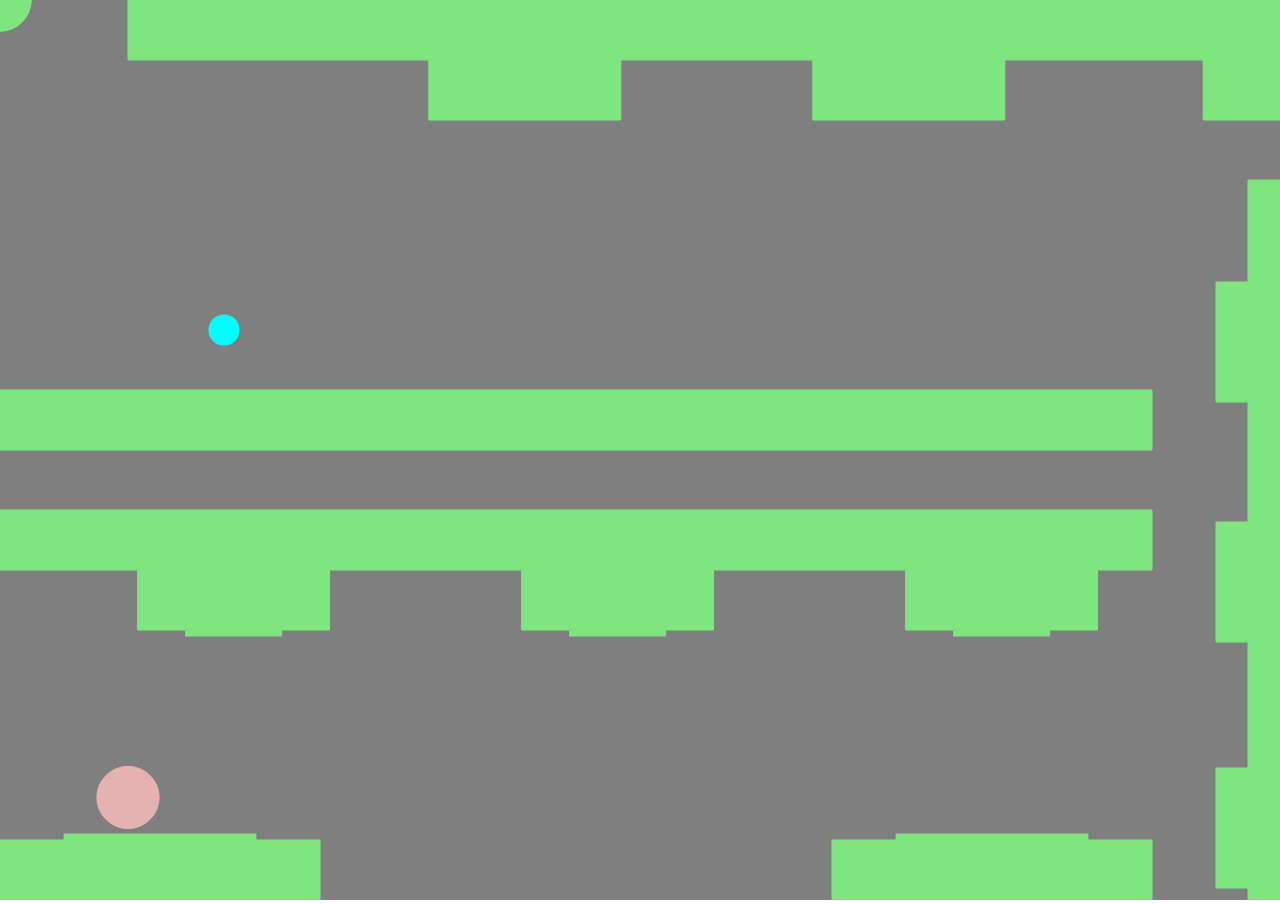
==== commit c4eda639: "Portals appear" ====
--- a/portals.html
+++ b/portals.html
@@ -1,797 +1,1009 @@
 <!DOCTYPE html>
 <html lang="en">
 
-	<head>
-		<meta charset="utf-8" />
-		<title>Portal</title>
-		<script type="text/javascript" src="Box2D.js"></script>
-		<style>
-			html,
-			body {
-				font-size:18px;
-				width: 100%;
-				height: 100%;
-				margin: 0px;
-				border: 0;
-				overflow: hidden;
-				display: block;
+<head>
+    <meta charset="utf-8" />
+    <title>Portal</title>
+    <script type="text/javascript" src="Box2D.js"></script>
+    <script type="text/javascript" src="jquery-1.7.1.min.js"></script>
+    <style>
+        html,
+        body {
+            font-size: 18px;
+            width: 100%;
+            height: 100%;
+            margin: 0px;
+            border: 0;
+            overflow: hidden;
+            display: block;
+        }
+        
+        #cc {
+            top: 400px;
+            width: 600px;
+            height: 100px;
+            margin: 0;
+            overflow: auto;
+        }
+    </style>
+</head>
+
+<body onresize="resize_canvas()" onkeydown="downkeyhandler(event)" onkeyup="upkeyhandler(event)" onmousemove="getPos(event)" onmouseout="stopTracking()" onmousedown="mousedown(event)">
+    <!-- An fps counter 
+    <div id="fps"></div>-->
+    <!--<div id="displayArea"></div>-->
+    <canvas id="canvas" style="background-color:rgba(0, 0, 0, 0.5)"></canvas>
+</body>
+<script>
+    //canvas variables
+    var canvas = document.getElementById('canvas');
+    var ctx = canvas.getContext('2d');
+    canvas.width = window.innerWidth;
+    canvas.height = window.innerHeight;
+
+    //GLOBAL: canvas resize function & variables
+    function resize_canvas()
+    {
+        canvas = document.getElementById("canvas");
+        if (canvas.width < window.innerWidth)
+        {
+            canvas.width = window.innerWidth;
+        }
+        if (canvas.height < window.innerHeight)
+        {
+            canvas.height = window.innerHeight;
+        }
+    }
+    var ylimit = canvas.height;
+    var xlimit = canvas.width;
+    var xylimit = ylimit * xlimit;
+    var scale = 30;
+
+    //function initialisations
+    var b2Vec2 = Box2D.Common.Math.b2Vec2,
+        b2BodyDef = Box2D.Dynamics.b2BodyDef,
+        b2Body = Box2D.Dynamics.b2Body,
+        b2FixtureDef = Box2D.Dynamics.b2FixtureDef,
+        b2World = Box2D.Dynamics.b2World,
+        b2PolygonShape = Box2D.Collision.Shapes.b2PolygonShape,
+        b2CircleShape = Box2D.Collision.Shapes.b2CircleShape,
+        b2RevoluteJointDef = Box2D.Dynamics.Joints.b2RevoluteJointDef,
+        b2MouseJointDef = Box2D.Dynamics.Joints.b2MouseJointDef,
+        b2DebugDraw = Box2D.Dynamics.b2DebugDraw,
+        b2Fixture = Box2D.Dynamics.b2Fixture,
+        b2RayCastInput = Box2D.Collision.b2RayCastInput,
+        b2RayCastOutput = Box2D.Collision.b2RayCastOutput,
+        b2AABB = Box2D.Collision.b2AABB;
+
+    //world variable
+    var world = new b2World(new b2Vec2(0, 10), true);
+
+    //ray variables
+    var rayLength = xlimit; //long enough to hit the walls
+    var currentRayAngle = 0;
+    var input = new b2RayCastInput();
+    var output = new b2RayCastOutput();
+    var b = new b2BodyDef();
+    var f = new b2FixtureDef();
+    var closestFraction = 1;
+    var intersectionPoint = new b2Vec2();
+    var p2 = new b2Vec2();
+    var normalEnd = new b2Vec2();
+    var scope = 0;
+    var DEGTORAD = Math.PI / 180;
+    var count = 0;
+    var circle = 0;
+    var x;
+    var y;
+	var tempbody = new b2BodyDef();
+	tempbody.type = b2Body.b2_staticBody;
+    tempbody.position.Set(0,0);
+    tempbody.userData = 'null';
+	var tempfix = new b2FixtureDef();
+	tempfix.density = 10;
+    tempfix.friction = 0.5;
+    tempfix.restitution = 0.6;
+    tempfix.shape = new b2CircleShape(1 * (xlimit + ylimit) / (1200 + 900));
+	var temp = world.CreateBody(tempbody);
+    temp.CreateFixture(tempfix);
+	
+	var tempbody = new b2BodyDef();
+	tempbody.type = b2Body.b2_staticBody;
+    tempbody.position.Set(0,0);
+    tempbody.userData = 'null';
+	var tempfix = new b2FixtureDef();
+	tempfix.density = 10;
+    tempfix.friction = 0.5;
+    tempfix.restitution = 0.6;
+    tempfix.shape = new b2CircleShape(1 * (xlimit + ylimit) / (1200 + 900));
+	var temp2 = world.CreateBody(tempbody);
+    temp2.CreateFixture(tempfix);
+
+    //portal variable
+    var pcreate = 0;
+	var P1X=0;
+	var P1Y=0;
+	var P1A=0;
+
+    //conveyor and attach variables
+    var attached = 0;
+    var toattach = 0;
+    var levattach = 0;
+    var levattached = 0;
+    var move1 = new b2Vec2(7 * xlimit / 1200, 0);
+    var move2 = new b2Vec2(0, -8 * ylimit / 900);
+    var move3 = new b2Vec2(-10 * xlimit / 1200, 0);
+    var zero = new b2Vec2(0, 0);
+
+    //Player: Circle
+    //body definition
+    var bodyDef = new b2BodyDef;
+    bodyDef.type = b2Body.b2_dynamicBody;
+    bodyDef.position.Set(4 * xlimit / 1200, 25 * ylimit / 900);
+    bodyDef.userData = 'obj';
+
+    //fixture definition
+    var fixDef = new b2FixtureDef;
+    fixDef.density = 10;
+    fixDef.friction = 0.5;
+    fixDef.restitution = 0.6;
+    fixDef.shape = new b2CircleShape(1 * (xlimit + ylimit) / (1200 + 900));
+
+    //wheel creation
+    var wheel = world.CreateBody(bodyDef);
+    wheel.CreateFixture(fixDef);
+
+    //Assigning wheel's position as the beginning point of ray casting
+    var p1 = wheel.GetPosition(); //centre of scene
+
+    //anti-gravity variable
+    var attract = new b2Vec2(0, -10 * wheel.GetMass());
+
+    //force variable
+    var f1 = new b2Vec2(6 * wheel.GetMass(), 0);
+    var f2 = new b2Vec2(0, -12 * wheel.GetMass());
+    var f3 = new b2Vec2(-12 * wheel.GetMass(), 0);
+
+    var bodyDef = new b2BodyDef;
+    bodyDef.type = b2Body.b2_staticBody;
+    bodyDef.position.Set(0, 0);
+    var fd = new b2FixtureDef;
+    fd.shape = new b2PolygonShape;
+    fd.shape.SetAsBox(15 / scale * xlimit / 1200, 1 / scale * ylimit / 900);
+    var detector = world.CreateBody(bodyDef);
+    detector.CreateFixture(fd);
+
+    //fps display
+    var fps = {
+        startTime: 0,
+        frameNumber: 0,
+        getFPS: function()
+        {
+            this.frameNumber++;
+            var d = new Date().getTime(),
+                currentTime = (d - this.startTime) / 1000,
+                result = Math.floor((this.frameNumber / currentTime));
+
+            if (currentTime > 1)
+            {
+                this.startTime = new Date().getTime();
+                this.frameNumber = 0;
+            }
+            return result;
+        }
+    };
+    var fpsa = document.getElementById('fps');
+
+    //GLOBAL: portals function to exchange position
+    function portals(num)
+    {
+        if (Math.sqrt(Math.pow(wheel.GetPosition().x * scale - portalsystem.blueportal.x, 2) + Math.pow(wheel.GetPosition().y * scale - portalsystem.blueportal.y, 2)) <= scale * xlimit / 1200 && current == 0)
+        {
+            var xpor = portalsystem.redportal.x / scale;
+            var ypor = portalsystem.redportal.y / scale;
+            var por = new b2Vec2(xpor, ypor);
+            wheel.SetPosition(por);
+            current = 1;
+        }
+        else if (Math.sqrt(Math.pow(wheel.GetPosition().x * scale - portalsystem.redportal.x, 2) + Math.pow(wheel.GetPosition().y * scale - portalsystem.redportal.y, 2)) <= scale * xlimit / 1200 && current == 0)
+        {
+            var xpor = portalsystem.blueportal.x / scale;
+            var ypor = portalsystem.blueportal.y / scale;
+            var por = new b2Vec2(xpor, ypor);
+            wheel.SetPosition(por);
+            current = 1;
+        }
+        else if (wheel.GetPosition().x * scale != portalsystem.blueportal.x && wheel.GetPosition().y * scale != portalsystem.blueportal.y && wheel.GetPosition().x * scale != portalsystem.redportal.x && wheel.GetPosition().y * scale != portalsystem.redportal.y)
+            current = 0;
+    }
+
+	var redportal = 
+	{
+	//var id:1,
+        draw: function()
+        {
+			ctx.rotate(temp.GetAngle());
+            ctx.fillStyle = this.color;
+			ctx.fillRect(temp.GetPosition().x*scale*xlimit/1200,temp.GetPosition().y*scale*ylimit/900, 2*scale*xlimit/1200,0.3*scale*ylimit/900 );
+			ctx.rotate(0);
+			
+        }
+    };
+	
+    var blueportal = 
+	{
+	//var id:2,
+        draw: function()
+        {
+			ctx.rotate(temp2.GetAngle());
+            ctx.fillStyle = blueportal.color;
+			ctx.fillRect(temp2.GetPosition().x*scale*xlimit/1200,temp2.GetPosition().y*scale*ylimit/900, 2*scale*xlimit/1200,0.3*scale*ylimit/900 );
+			ctx.rotate(0);
+        }
+    };
+	
+	function mousedown(event) 
+	{
+		switch (event.which) 
+		{
+			case 1:if(scope==1)
+					{		
+					if(pcreate==0)pcreate=1;
+				    else if(pcreate==1||pcreate==10)pcreate=2;
+				    else if(pcreate==2||pcreate==20)pcreate=1;
+					}
+					break;
+			case 2:break;
+			case 3:break;
+			default:break;
+		}
+	}
+
+    function getPos(e)
+    {
+        x = e.clientX;
+        y = e.clientY;
+        cursor = "Your Mouse Position Is : " + x + " and " + y;
+        //document.getElementById("displayArea").innerHTML=cursor;
+    }
+
+    function stopTracking()
+    {
+        //document.getElementById("displayArea").innerHTML="";
+    }
+
+    function ray()
+    {
+        detector.SetPosition(zero);
+        var k = 360 / 5;
+        var t = k / 60;
+        //currentRayAngle += t * DEGTORAD;
+        //p2.x = p1.x + rayLength * Math.sin(currentRayAngle);
+        //p2.y = p1.y + rayLength * Math.cos(currentRayAngle);
+        p2.x = x / scale;
+        p2.y = y / scale;
+        /*console.log(p2.x);
+        console.log(x);
+        console.log(p2.y);
+        console.log(y);*/
+        input.p1 = p1;
+        input.p2 = p2;
+        input.maxFraction = 1;
+        closestFraction = 1;
+		var intersectionNormal = new b2Vec2(0, 0);
+        var b = new b2BodyDef();
+        var f = new b2FixtureDef();
+        for (b = world.GetBodyList(); b; b = b.GetNext())
+        {
+            for (f = b.GetFixtureList(); f; f = f.GetNext())
+            {
+                if (!f.RayCast(output, input))
+                    continue;
+                else if (output.fraction < closestFraction)
+                {
+                    closestFraction = output.fraction;
+                    intersectionNormal = output.normal;
+					if(pcreate==1)
+					{
+						temp=b;
+						pcreate=10;
+					}
+					if(pcreate==2)
+					{
+						temp2=b;
+						pcreate=20;
+					}
+					//console.log(temp2);
+					//console.log(b);
+                    P1X = b.GetPosition().x
+                    P1Y = b.GetPosition().y
+					P1A = b.GetAngle();
+                }
+            }
+        }
+		/*if(pcreate==1||pcreate==10||pcreate==20)
+		{
+			redportal.x=temp.GetPosition().x*scale;
+			redportal.y=temp.GetPosition().y*scale;
+			redportal.ori=temp.GetAngle();
+			pcreate=10;
+			flag=1;
+		}
+		if(pcreate==2||pcreate==20||pcreate==10)
+		{
+			blueportal.x=temp2.GetPosition().x*scale;
+			blueportal.y=temp2.GetPosition().y*scale;
+			blueportal.ori=P1A;
+			if(flag!=1)
+			pcreate=20;
+		}*/
+		//console.log(intersectionNormal);
+        intersectionPoint.x = p1.x + closestFraction * (p2.x - p1.x);
+        intersectionPoint.y = p1.y + closestFraction * (p2.y - p1.y);
+        normalEnd.x = intersectionPoint.x + intersectionNormal.x;
+        normalEnd.y = intersectionPoint.y + intersectionNormal.y;
+        ctx.strokeStyle = "white"; //"rgba(255, 255, 255, 1)";
+        ctx.lineWidth = 5;
+        ctx.bordercolor = 'red';
+        ctx.borderwidth = 10;
+        ctx.beginPath();
+        ctx.moveTo(p1.x * scale, p1.y * scale);
+        ctx.lineTo(intersectionPoint.x * scale, intersectionPoint.y * scale);
+        ctx.closePath();
+        ctx.stroke();
+		ctx.strokeStyle = "red";
+        ctx.beginPath(); // Start the path
+        ctx.moveTo(intersectionPoint.x * 30, intersectionPoint.y * 30); // Set the path origin
+        ctx.lineTo(normalEnd.x * 30, normalEnd.y * 30); // Set the path destination
+        ctx.closePath(); // Close the path
+        ctx.stroke();
+        ctx.lineWidth = 1;
+
+        var rayangle = Math.tan(Math.abs(wheel.GetPosition().y - intersectionPoint.y) / Math.abs(wheel.GetPosition().x - intersectionPoint.x));
+
+        //detector.SetPositionAndAngle(new b2Vec2(intersectionPoint.x,intersectionPoint.y),rayangle);
+
+        /*if(count!=0)
+        {
+        	if (portalsystem.redportal.exist == 0)
+        	{
+        		portalsystem.redportal.x = intersectionPoint.x *scale;
+        		portalsystem.redportal.y = intersectionPoint.y *scale;
+        	}
+        	if (portalsystem.blueportal.exist == 0)
+        	{
+        		portalsystem.blueportal.x = wheel.GetPosition().x*scale;
+        		portalsystem.blueportal.y = wheel.GetPosition().y*scale;
+        	}
+        }*/
+    }
+
+    function downkeyhandler(event)
+    {
+        var keycode = event.which;
+        //console.log("We're in down");
+        switch (keycode)
+        {
+            case 32: //console.log("We're in key");
+                toattach = 1;
+                levattach = 1;
+                break;
+            case 37:
+                var mass = wheel.GetMass() * 10;
+                wheel.ApplyImpulse(new b2Vec2(-mass, 0), wheel.GetPosition());
+                break;
+            case 38:
+                var mass = wheel.GetMass() * 10;
+                wheel.ApplyImpulse(new b2Vec2(0, -mass), wheel.GetPosition());
+                break;
+            case 39:
+                var mass = wheel.GetMass() * 10;
+                wheel.ApplyImpulse(new b2Vec2(mass, 0), wheel.GetPosition());
+                break;
+            case 40:
+                var mass = wheel.GetMass() * 10;
+                wheel.ApplyImpulse(new b2Vec2(0, mass), wheel.GetPosition());
+                break;
+            case 79:
+                circle = 1;
+                break;
+            case 80:
+                if (scope == 0)
+                    scope = 1;
+                else if (scope == 1)
+                    scope = 0;
+                break;
+            case 66:
+                if (portalsystem.blueportal.exist == 0 && scope == 1)
+                {
+                    portalsystem.blueportal.exist = 1;
+                    portalsystem.draw();
+                }
+                break;
+            case 82:
+                if (portalsystem.redportal.exist == 0 && scope == 1)
+                {
+                    portalsystem.redportal.exist = 1;
+                    portalsystem.draw();
+                }
+                break;
+            case 88:
+                DEGTORAD = -Math.PI / 180;
+                break;
+            case 90:
+                DEGTORAD = Math.PI / 180;
+                break;
+            default:
+                break;
+        }
+    }
+
+    function upkeyhandler(event)
+    {
+        var keycode = event.which;
+        switch (keycode)
+        {
+
+            case 32:
+                if (attached == 1 || attached == 2 || attached == 3) wheel.ApplyImpulse(f1, wheel.GetPosition());
+                else if (attached == 4 || attached == 5 || attached == 6) wheel.ApplyImpulse(f2, wheel.GetPosition());
+                else if (attached == 7 || attached == 8 || attached == 9) wheel.ApplyImpulse(f3, wheel.GetPosition());
+                toattach = 0;
+                attached = 0;
+                levattach = 0;
+                levattached = 0;
+                if (count == 0) count = 1;
+                break;
+            case 79:
+                circle = 0;
+                break;
+                //case 80:scope = 0;
+                //break;
+
+            default:
+                break;
+        }
+    }
+
+    var listener = new Box2D.Dynamics.b2ContactListener;
+    listener.BeginContact = function(contact) // will be fired when contact begins
+        {
+            fxA = contact.GetFixtureA(); // 1st FIXTURE which COLLIDES
+            fxB = contact.GetFixtureB(); // 2nd FIXTURE which COLLIDES
+            sA = fxA.IsSensor(); // Will store whether 1st fixture is a sensor or not (true or false)
+            sB = fxB.IsSensor(); // Will store whether 2nd fixture is a sensor or not (true or false)
+            if ((sA && !sB) || (sB && !sA)) // Will go on further iff Fixture A or B not both are sensors.
+            {
+                if (sA) // If Fixture A is a Sensor
+                {
+					if(sA.userData=='portal' && sb.userData=='obj')
+					{
+                    portals();
+					}
+					
+                }
+                else // If Fixture B is a Sensor
+                {
+                    if(sA.userData=='portal' && sb.userData=='obj')
+					{
+					portals();
+					}
+                }
+            }
+        }
+
+    var debugDraw = new b2DebugDraw();
+    debugDraw.SetSprite(document.getElementById("canvas").getContext("2d"));
+    debugDraw.SetDrawScale(30); //define scale
+    debugDraw.SetFillAlpha(1); //define transparency
+    debugDraw.SetLineThickness(0.1);
+    debugDraw.SetFlags(b2DebugDraw.e_shapeBit | b2DebugDraw.e_jointBit);
+    //debugDraw.SetFlags(b2DebugDraw.e_shapeBit);
+    world.SetDebugDraw(debugDraw);
+    var winx = 7 * scale * xlimit / 1200;
+    var winy = ylimit - (19 * scale * ylimit / 900);
+
+    function level1()
+    {
+        console.log("Inside level1");
+        // Ground 1
+        var bodyDef = new b2BodyDef;
+        bodyDef.type = b2Body.b2_staticBody;
+        bodyDef.position.Set(5 * xlimit / 1200, (ylimit / scale) - (1 * ylimit / 900));
+        var fd = new b2FixtureDef;
+        fd.shape = new b2PolygonShape;
+        fd.shape.SetAsBox(5 * xlimit / 1200, 1 * ylimit / 900);
+        var fd1 = new b2FixtureDef;
+        fd1.shape = new b2PolygonShape;
+        fd1.shape.SetAsOrientedBox(3 * xlimit / 1200, 0.1 * ylimit / 900, new b2Vec2(0, -1.1 * ylimit / 900), 0);
+        fd1.isSensor = true;
+		fd1.userData='portal';
+        var ground1 = world.CreateBody(bodyDef);
+        ground1.CreateFixture(fd);
+        ground1.CreateFixture(fd1);
+
+        // Ground 2
+        var bodyDef = new b2BodyDef;
+        bodyDef.type = b2Body.b2_staticBody;
+        bodyDef.position.Set((xlimit / scale) - (9 * xlimit / 1200), (ylimit / scale) - (1 * ylimit / 900));
+        var fd = new b2FixtureDef;
+        fd.shape = new b2PolygonShape;
+        fd.shape.SetAsBox(5 * xlimit / 1200, 1 * ylimit / 900);
+        var fd1 = new b2FixtureDef;
+        fd1.shape = new b2PolygonShape;
+        fd1.isSensor = true;
+		fd1.userData='portal';
+        fd1.shape.SetAsOrientedBox(3 * xlimit / 1200, 0.1 * ylimit / 900, new b2Vec2(0, -1.1 * ylimit / 900), 0);
+        var ground2 = world.CreateBody(bodyDef);
+        ground2.CreateFixture(fd);
+        ground2.CreateFixture(fd1);
+
+        // First floor
+        var bodyDef = new b2BodyDef;
+        bodyDef.type = b2Body.b2_staticBody;
+        bodyDef.position.Set(18 * xlimit / 1200, (ylimit / scale) - (12 * ylimit / 900));
+        var floor = new b2FixtureDef;
+        floor.shape = new b2PolygonShape();
+        floor.shape.SetAsOrientedBox(18 * xlimit / 1200, 1 * ylimit / 900, new b2Vec2(0, 0), 0);
+        var firstfloor = world.CreateBody(bodyDef);
+        firstfloor.CreateFixture(floor);
+
+        //c1b1
+        var bodyDef = new b2BodyDef;
+        bodyDef.type = b2Body.b2_staticBody;
+        bodyDef.position.Set(3 * xlimit / 1200, (ylimit / scale) - (10 * ylimit / 900));
+        var box1 = new b2FixtureDef;
+        box1.shape = new b2PolygonShape();
+        box1.shape.SetAsOrientedBox(3 * xlimit / 1200, 1 * ylimit / 900, new b2Vec2(0, 0), 0);
+        var fd1 = new b2FixtureDef;
+        fd1.shape = new b2PolygonShape;
+        fd1.shape.SetAsOrientedBox(1.5 * xlimit / 1200, 0.1 * ylimit / 900, new b2Vec2(0, 1.1 * ylimit / 900), 0);
+        fd1.isSensor = true;
+		fd1.userData='portal';
+        var c1b1 = world.CreateBody(bodyDef);
+        c1b1.CreateFixture(box1);
+        c1b1.CreateFixture(fd1);
+
+        //c1b2
+        var bodyDef = new b2BodyDef;
+        bodyDef.type = b2Body.b2_staticBody;
+        bodyDef.position.Set(15 * xlimit / 1200, (ylimit / scale) - (10 * ylimit / 900));
+        var box2 = new b2FixtureDef;
+        box2.shape = new b2PolygonShape();
+        box2.shape.SetAsOrientedBox(3 * xlimit / 1200, 1 * ylimit / 900, new b2Vec2(0, 0), 0);
+        var fd1 = new b2FixtureDef;
+        fd1.shape = new b2PolygonShape;
+        fd1.shape.SetAsOrientedBox(1.5 * xlimit / 1200, 0.1 * ylimit / 900, new b2Vec2(0, 1.1 * ylimit / 900), 0);
+        fd1.isSensor = true;
+		fd1.userData='portal';
+        var c1b2 = world.CreateBody(bodyDef);
+        c1b2.CreateFixture(box2);
+        c1b2.CreateFixture(fd1);
+
+        //c1b3
+        var bodyDef = new b2BodyDef;
+        bodyDef.type = b2Body.b2_staticBody;
+        bodyDef.position.Set(27 * xlimit / 1200, (ylimit / scale) - (10 * ylimit / 900));
+        var box3 = new b2FixtureDef;
+        box3.shape = new b2PolygonShape();
+        box3.shape.SetAsOrientedBox(3 * xlimit / 1200, 1 * ylimit / 900, new b2Vec2(0, 0), 0);
+        var fd1 = new b2FixtureDef;
+        fd1.shape = new b2PolygonShape;
+        fd1.shape.SetAsOrientedBox(1.5 * xlimit / 1200, 0.1 * ylimit / 900, new b2Vec2(0, 1.1 * ylimit / 900), 0);
+        fd1.isSensor = true;
+		fd1.userData='portal';
+        var c1b3 = world.CreateBody(bodyDef);
+        c1b3.CreateFixture(box3);
+        c1b3.CreateFixture(fd1);
+
+        //lift
+        var bodyDef = new b2BodyDef;
+        bodyDef.type = b2Body.b2_staticBody;
+        bodyDef.position.Set((xlimit / scale) - (0.5 * xlimit / 1200), (ylimit / scale) - (12 * ylimit / 900));
+        var f = new b2FixtureDef;
+        f.shape = new b2PolygonShape();
+        f.shape.SetAsOrientedBox(0.5 * xlimit / 1200, 12 * ylimit / 900, new b2Vec2(0, 0), 0);
+        var lift = world.CreateBody(bodyDef);
+        lift.CreateFixture(f);
+        var bodyDef = new b2BodyDef;
+        bodyDef.type = b2Body.b2_staticBody;
+        bodyDef.position.Set((xlimit / scale) - (1.5 * xlimit / 1200), (ylimit / scale) - (2 * ylimit / 900));
+        var b1 = new b2FixtureDef;
+        b1.shape = new b2PolygonShape();
+        b1.shape.SetAsOrientedBox(2 * ylimit / 900, 0.5 * xlimit / 1200, new b2Vec2(0, 0), Math.PI/2);
+        var c2b1 = world.CreateBody(bodyDef);
+        c2b1.CreateFixture(b1);
+        var bodyDef = new b2BodyDef;
+        bodyDef.type = b2Body.b2_staticBody;
+        bodyDef.position.Set((xlimit / scale) - (1.5 * xlimit / 1200), (ylimit / scale) - (10 * ylimit / 900));
+        var b2 = new b2FixtureDef;
+        b2.shape = new b2PolygonShape();
+        b2.shape.SetAsOrientedBox(2 * ylimit / 900, 0.5 * xlimit / 1200, new b2Vec2(0, 0), Math.PI/2);
+        var c2b2 = world.CreateBody(bodyDef);
+        c2b2.CreateFixture(b2);
+        var bodyDef = new b2BodyDef;
+        bodyDef.type = b2Body.b2_staticBody;
+        bodyDef.position.Set((xlimit / scale) - (1.5 * xlimit / 1200), (ylimit / scale) - (18 * ylimit / 900));
+        var b3 = new b2FixtureDef;
+        b3.shape = new b2PolygonShape();
+        b3.shape.SetAsOrientedBox(2 * ylimit / 900,0.5 * xlimit / 1200, new b2Vec2(0, 0), Math.PI/2);
+        var c2b3 = world.CreateBody(bodyDef);
+        c2b3.CreateFixture(b3);
+
+        // intermediate floor
+        var bodyDef = new b2BodyDef;
+        bodyDef.type = b2Body.b2_staticBody;
+        bodyDef.position.Set(18 * xlimit / 1200, (ylimit / scale) - (16 * ylimit / 900));
+        var floor = new b2FixtureDef;
+        floor.shape = new b2PolygonShape();
+        floor.shape.SetAsOrientedBox(18 * xlimit / 1200, 1 * ylimit / 900, new b2Vec2(0, 0), 0);
+        var Ifloor = world.CreateBody(bodyDef);
+        Ifloor.CreateFixture(floor);
+
+        // Second floor
+        var bodyDef = new b2BodyDef;
+        bodyDef.type = b2Body.b2_staticBody;
+        bodyDef.position.Set(22 * xlimit / 1200, (ylimit / scale) - (29 * ylimit / 900));
+        var floor2 = new b2FixtureDef;
+        floor2.shape = new b2PolygonShape();
+        floor2.shape.SetAsOrientedBox(18 * xlimit / 1200, 1 * ylimit / 900, new b2Vec2(0, 0), 0);
+        var floor2 = world.CreateBody(bodyDef);
+        floor2.CreateFixture(floor);
+        var bodyDef = new b2BodyDef;
+        bodyDef.type = b2Body.b2_staticBody;
+        bodyDef.position.Set(13 * xlimit / 1200, (ylimit / scale) - (27 * ylimit / 900));
+        var bx1 = new b2FixtureDef;
+        bx1.shape = new b2PolygonShape();
+        bx1.shape.SetAsOrientedBox(3 * xlimit / 1200, 1 * ylimit / 900, new b2Vec2(0, 0), 0);
+        var c3b1 = world.CreateBody(bodyDef);
+        c3b1.CreateFixture(bx1);
+        var bodyDef = new b2BodyDef;
+        bodyDef.type = b2Body.b2_staticBody;
+        bodyDef.position.Set(25 * xlimit / 1200, (ylimit / scale) - (27 * ylimit / 900));
+        var bx2 = new b2FixtureDef;
+        bx2.shape = new b2PolygonShape();
+        bx2.shape.SetAsOrientedBox(3 * xlimit / 1200, 1 * ylimit / 900, new b2Vec2(0, 0), 0);
+        var c3b2 = world.CreateBody(bodyDef);
+        c3b2.CreateFixture(bx2);
+        var bodyDef = new b2BodyDef;
+        bodyDef.type = b2Body.b2_staticBody;
+        bodyDef.position.Set(37 * xlimit / 1200, (ylimit / scale) - (27 * ylimit / 900));
+        var bx3 = new b2FixtureDef;
+        bx3.shape = new b2PolygonShape();
+        bx3.shape.SetAsOrientedBox(3 * xlimit / 1200, 1 * ylimit / 900, new b2Vec2(0, 0), 0);
+        var c3b3 = world.CreateBody(bodyDef);
+        c3b3.CreateFixture(bx3);
+
+        function conveyor_motion()
+        {
+            var b = new b2BodyDef();
+            for (b = world.GetBodyList(); b; b = b.GetNext())
+            {
+                if (b == c1b1 || b == c1b2 || b == c1b3)
+                {
+                    //console.log(b.GetPosition());
+                    var back1 = new b2Vec2(-3 * xlimit / 1200, b.GetPosition().y);
+                    if (b.GetPosition().x >= 33 * xlimit / 1200)
+                        b.SetPosition(back1);
+                    var movex = b.GetPosition().x + (0.1 * xlimit / 1200);
+                    var movey = b.GetPosition().y;
+                    var move = new b2Vec2(movex, movey);
+                    b.SetPosition(move);
+                    //wheel.SetLinearVelocity(move);
+                }
+                if (b == c2b1 || b == c2b2 || b == c2b3)
+                {
+                    //console.log(b.GetPosition());
+                    var back2 = new b2Vec2(b.GetPosition().x, 32 * ylimit / 900);
+                    if (b.GetPosition().y <= 8 * ylimit / 900)
+                        b.SetPosition(back2);
+                    var movex = b.GetPosition().x;
+                    var movey = b.GetPosition().y - (0.2 * ylimit / 900);
+                    var move = new b2Vec2(movex, movey);
+                    b.SetPosition(move);
+                    //wheel.SetLinearVelocity(move);
+                }
+                if (b == c3b1 || b == c3b2 || b == c3b3)
+                {
+                    //console.log(b.GetPosition());
+                    var back3 = new b2Vec2(43 * xlimit / 1200, b.GetPosition().y);
+                    if (b.GetPosition().x <= 7 * xlimit / 1200)
+                        b.SetPosition(back3);
+                    var movex = b.GetPosition().x - (0.2 * xlimit / 1200);
+                    var movey = b.GetPosition().y;
+                    var move = new b2Vec2(movex, movey);
+                    b.SetPosition(move);
+                    //wheel.SetLinearVelocity(move);
+                }
+            }
+        }
+
+        function attach()
+        {
+            for (b = world.GetBodyList(); b; b = b.GetNext())
+            {
+                if (b == c1b1)
+                    if (attached == 1 || attached == 0)
+                    {
+                        if (Math.sqrt(Math.pow(wheel.GetPosition().x - b.GetPosition().x, 2) + Math.pow(wheel.GetPosition().y - b.GetPosition().y, 2)) <= 5 * xlimit / 1200)
+                        {
+                            var set = new b2Vec2(b.GetPosition().x, b.GetPosition().y + 2 * ylimit / 900);
+                            wheel.SetPosition(set);
+                            wheel.ApplyForce(attract, wheel.GetPosition());
+                            wheel.SetLinearVelocity(zero, wheel.GetPosition());
+                            attached = 1;;
+                        }
+                    }
+                if (b == c1b2)
+                    if (attached == 2 || attached == 0)
+                    {
+                        if (Math.sqrt(Math.pow(wheel.GetPosition().x - b.GetPosition().x, 2) + Math.pow(wheel.GetPosition().y - b.GetPosition().y, 2)) <= 5 * xlimit / 1200)
+                        {
+                            var set = new b2Vec2(b.GetPosition().x, b.GetPosition().y + 2 * ylimit / 900);
+                            wheel.SetPosition(set);
+                            wheel.ApplyForce(attract, wheel.GetPosition());
+                            wheel.SetLinearVelocity(zero, wheel.GetPosition());
+                            attached = 2;
+                        }
+                    }
+
+                if (b == c1b3)
+                    if (attached == 3 || attached == 0)
+                    {
+                        if (Math.sqrt(Math.pow(wheel.GetPosition().x - b.GetPosition().x, 2) + Math.pow(wheel.GetPosition().y - b.GetPosition().y, 2)) <= 5 * xlimit / 1200)
+                        {
+                            var set = new b2Vec2(b.GetPosition().x, b.GetPosition().y + 2 * ylimit / 900);
+                            wheel.SetPosition(set);
+                            wheel.ApplyForce(attract, wheel.GetPosition());
+                            wheel.SetLinearVelocity(zero, wheel.GetPosition());
+                            attached = 3;
+                        }
+                    }
+                if (b == c2b1)
+                    if (attached == 4 || attached == 0)
+                    {
+                        if (Math.sqrt(Math.pow(wheel.GetPosition().x - b.GetPosition().x, 2) + Math.pow(wheel.GetPosition().y - b.GetPosition().y, 2)) <= 4 * xlimit / 1200)
+                        {
+                            var set = new b2Vec2(b.GetPosition().x - 1.4 * xlimit / 1200, b.GetPosition().y);
+                            wheel.SetPosition(set);
+                            wheel.ApplyForce(attract, wheel.GetPosition());
+                            wheel.SetLinearVelocity(zero, wheel.GetPosition());
+                            attached = 4;
+                        }
+                    }
+                if (b == c2b2)
+                    if (attached == 5 || attached == 0)
+                    {
+                        if (Math.sqrt(Math.pow(wheel.GetPosition().x - b.GetPosition().x, 2) + Math.pow(wheel.GetPosition().y - b.GetPosition().y, 2)) <= 4 * xlimit / 1200)
+                        {
+                            var set = new b2Vec2(b.GetPosition().x - 1.4 * xlimit / 1200, b.GetPosition().y);
+                            wheel.SetPosition(set);
+                            wheel.ApplyForce(attract, wheel.GetPosition());
+                            wheel.SetLinearVelocity(zero, wheel.GetPosition());
+                            attached = 5;
+                        }
+                    }
+                if (b == c2b3)
+                    if (attached == 6 || attached == 0)
+                    {
+                        if (Math.sqrt(Math.pow(wheel.GetPosition().x - b.GetPosition().x, 2) + Math.pow(wheel.GetPosition().y - b.GetPosition().y, 2)) <= 4 * xlimit / 1200)
+                        {
+                            var set = new b2Vec2(b.GetPosition().x - 1.4 * xlimit / 1200, b.GetPosition().y);
+                            wheel.SetPosition(set);
+                            wheel.ApplyForce(attract, wheel.GetPosition());
+                            wheel.SetLinearVelocity(zero, wheel.GetPosition());
+                            attached = 6;
+                        }
+                    }
+                if (b == c3b1)
+                    if (attached == 7 || attached == 0)
+                    {
+                        if (Math.sqrt(Math.pow(wheel.GetPosition().x - b.GetPosition().x, 2) + Math.pow(wheel.GetPosition().y - b.GetPosition().y, 2)) <= 7 * xlimit / 1200)
+                        {
+                            var set = new b2Vec2(b.GetPosition().x, b.GetPosition().y + 2 * ylimit / 900);
+                            wheel.SetPosition(set);
+                            wheel.ApplyForce(attract, wheel.GetPosition());
+                            wheel.SetLinearVelocity(zero, wheel.GetPosition());
+                            attached = 7;
+                        }
+                    }
+                if (b == c3b2)
+                    if (attached == 8 || attached == 0)
+                    {
+                        if (Math.sqrt(Math.pow(wheel.GetPosition().x - b.GetPosition().x, 2) + Math.pow(wheel.GetPosition().y - b.GetPosition().y, 2)) <= 7 * xlimit / 1200)
+                        {
+                            var set = new b2Vec2(b.GetPosition().x, b.GetPosition().y + 2 * ylimit / 900);
+                            wheel.SetPosition(set);
+                            wheel.ApplyForce(attract, wheel.GetPosition());
+                            wheel.SetLinearVelocity(zero, wheel.GetPosition());
+                            attached = 8;
+                        }
+                    }
+                if (b == c3b3)
+                    if (attached == 9 || attached == 0)
+                    {
+                        if (Math.sqrt(Math.pow(wheel.GetPosition().x - b.GetPosition().x, 2) + Math.pow(wheel.GetPosition().y - b.GetPosition().y, 2)) <= 7 * xlimit / 1200)
+                        {
+                            var set = new b2Vec2(b.GetPosition().x, b.GetPosition().y + 2 * ylimit / 900);
+                            wheel.SetPosition(set);
+                            wheel.ApplyForce(attract, wheel.GetPosition());
+                            wheel.SetLinearVelocity(zero, wheel.GetPosition());
+                            attached = 9;
+                        }
+                    }
+            }
+        }
+
+        update1();
+
+        function update1()
+        {
+            if (toattach == 1)
+            {
+                attach();
+            }
+            world.Step(1 / 60, 10, 10);
+            world.DrawDebugData();
+            world.ClearForces();
+            world.SetContactListener(listener);
+            //fpsa.innerHTML = fps.getFPS();
+            conveyor_motion();
+			if(pcreate>0)
+			{
+			redportal.draw();
+			blueportal.draw();
 			}
-		</style>
-	</head>
-
-	<body onresize="resize_canvas()" onkeydown="downkeyhandler(event)" onkeyup="upkeyhandler(event)">
-		<!-- An fps counter -->
-		<div id="fps"></div>
-		<canvas id="canvas" style="background-color:rgba(0, 0, 0, 0.5)"></canvas>
-	</body>
-	<script>
-	
-		//canvas variables
-		var canvas = document.getElementById('canvas');
-		var ctx = canvas.getContext('2d');
-		canvas.width = window.innerWidth;
-		canvas.height = window.innerHeight;
-		
-		//GLOBAL: canvas resize function & variables
-		function resize_canvas()
-		{
-			canvas = document.getElementById("canvas");
-			if (canvas.width < window.innerWidth)
-			{
-				canvas.width = window.innerWidth;
-			}
-			if (canvas.height < window.innerHeight)
-			{
-				canvas.height = window.innerHeight;
-			}
-		}
-		var ylimit = canvas.height;
-		var xlimit = canvas.width;
-		var xylimit = ylimit * xlimit;
-		var scale = 30;
-		
-		//function initialisations
-		var b2Vec2 = Box2D.Common.Math.b2Vec2,
-			b2BodyDef = Box2D.Dynamics.b2BodyDef,
-			b2Body = Box2D.Dynamics.b2Body,
-			b2FixtureDef = Box2D.Dynamics.b2FixtureDef,
-			b2World = Box2D.Dynamics.b2World,
-			b2PolygonShape = Box2D.Collision.Shapes.b2PolygonShape,
-			b2CircleShape = Box2D.Collision.Shapes.b2CircleShape,
-			b2RevoluteJointDef = Box2D.Dynamics.Joints.b2RevoluteJointDef,
-			b2MouseJointDef = Box2D.Dynamics.Joints.b2MouseJointDef,
-			b2DebugDraw = Box2D.Dynamics.b2DebugDraw,
-			b2Fixture = Box2D.Dynamics.b2Fixture,
-			b2RayCastInput = Box2D.Collision.b2RayCastInput,
-			b2RayCastOutput = Box2D.Collision.b2RayCastOutput,
-			b2AABB = Box2D.Collision.b2AABB;
-			
-		//world variable
-		var world = new b2World(new b2Vec2(0, 10), true);
-		
-		//ray variables
-		var rayLength = xlimit; //long enough to hit the walls
-		var currentRayAngle = 0;
-		var input = new b2RayCastInput();
-		var output = new b2RayCastOutput();
-		var b = new b2BodyDef();
-		var f = new b2FixtureDef();
-		var closestFraction = 1;
-		var intersectionNormal = new b2Vec2(0, 0);
-		var intersectionPoint = new b2Vec2();
-		var p2 = new b2Vec2();
-		var normalEnd = new b2Vec2();
-		var scope = 0;
-		var DEGTORAD = Math.PI / 180;
-		var count=0;
-		var circle=0;
-		
-		//portal variable
-		var current = 0;
-		
-		//conveyor and attach variables
-		var attached = 0;
-		var toattach = 0;
-		var levattach = 0;
-		var levattached = 0;
-		var move1 = new b2Vec2(7*xlimit/1200, 0);
-		var move2 = new b2Vec2(0, -8 * ylimit / 900);
-		var move3 = new b2Vec2(-10 * xlimit / 1200, 0);
-		var zero = new b2Vec2(0, 0);
-		
-		//Player: Circle
-		//body definition
-		var bodyDef = new b2BodyDef;
-		bodyDef.type = b2Body.b2_dynamicBody;
-		bodyDef.position.Set(4 * xlimit / 1200, 25 * ylimit / 900);
-		bodyDef.userData = 'obj';
-		
-		//fixture definition
-		var fixDef = new b2FixtureDef;
-		fixDef.density = 10;
-		fixDef.friction = 0.5;
-		fixDef.restitution = 0.6;
-		fixDef.shape = new b2CircleShape(1 * (xlimit + ylimit) / (1200 + 900));
-		
-		//wheel creation
-		var wheel = world.CreateBody(bodyDef);
-		wheel.CreateFixture(fixDef);
-		
-		//Assigning wheel's position as the beginning point of ray casting
-		var p1 = wheel.GetPosition(); //centre of scene
-		
-		//anti-gravity variable
-		var attract = new b2Vec2(0, -10*wheel.GetMass());
-		
-		//force variable
-		var f1 = new b2Vec2(6*wheel.GetMass(),0);
-		var f2 = new b2Vec2(0,-12*wheel.GetMass());
-		var f3 = new b2Vec2(-12*wheel.GetMass(),0);
-		
-		//fps display
-		var fps = 
-		{
-			startTime : 0,
-			frameNumber : 0,
-			getFPS :function()
-					{
-						this.frameNumber++;
-						var d = new Date().getTime(),
-						currentTime = ( d - this.startTime ) / 1000,
-						result = Math.floor( ( this.frameNumber / currentTime ) );
-
-						if( currentTime > 1 )
-						{
-							this.startTime = new Date().getTime();
-							this.frameNumber = 0;
-						}
-						return result;
-					}   
-		};
-		var fpsa=document.getElementById('fps');
-		
-		//GLOBAL: portals function to exchange position
-		function portals()
-		{
-			if (Math.sqrt(Math.pow(wheel.GetPosition().x*scale - portalsystem.blueportal.x, 2) + Math.pow(wheel.GetPosition().y*scale - portalsystem.blueportal.y, 2)) <= scale*xlimit / 1200 && current == 0)
-			{
-				var xpor = portalsystem.redportal.x/scale;
-				var ypor = portalsystem.redportal.y/scale;
-				var por=new b2Vec2(xpor,ypor);
-				wheel.SetPosition(por);
-				current = 1;
-			}
-			else if (Math.sqrt(Math.pow(wheel.GetPosition().x*scale - portalsystem.redportal.x, 2) + Math.pow(wheel.GetPosition().y*scale - portalsystem.redportal.y, 2)) <= scale*xlimit / 1200 && current == 0)
-			{
-				var xpor = portalsystem.blueportal.x/scale;
-				var ypor = portalsystem.blueportal.y/scale;
-				var por=new b2Vec2(xpor,ypor);
-				wheel.SetPosition(por);	
-				current = 1;
-			}
-			else if (wheel.GetPosition().x*scale != portalsystem.blueportal.x && wheel.GetPosition().y*scale!= portalsystem.blueportal.y && wheel.GetPosition().x*scale != portalsystem.redportal.x && wheel.GetPosition().y*scale!= portalsystem.redportal.y) 
-				current = 0;
-		}
-		
-		var portalsystem = 
-		{
-			radius: 25,
-			blueportal:{},
-			redportal:{},
-			draw: function ()
-			{
-				ctx.fillStyle = this.redportal.color;
-				ctx.beginPath();
-				ctx.arc(this.redportal.x, this.redportal.y, this.radius, 0, Math.PI * 2, false);
-				ctx.closePath();
-				ctx.fill();
-				ctx.fillStyle = this.blueportal.color;
-				ctx.beginPath();
-				ctx.arc(this.blueportal.x, this.blueportal.y, this.radius, 0, Math.PI * 2, false);
-				ctx.closePath();
-				ctx.fill();
-			}
-		};
-		function ray()
-		{
-			var k = 360 / 5;
-			var t = k / 60;
-			currentRayAngle += t * DEGTORAD;
-			p2.x = p1.x + rayLength * Math.sin(currentRayAngle);
-			p2.y = p1.y + rayLength * Math.cos(currentRayAngle);
-			input.p1 = p1;
-			input.p2 = p2;
-			input.maxFraction = 1;
-			closestFraction = 1;
-			//var tempbody= new b2BodyDef(); 
-			var b = new b2BodyDef();
-			var f = new b2FixtureDef();
-			for (b = world.GetBodyList(); b; b = b.GetNext())
-			{
-				for (f = b.GetFixtureList(); f; f = f.GetNext())
-				{
-					if (!f.RayCast(output, input))
-						continue;
-					else if (output.fraction < closestFraction)
-					{
-						//tempbody=b;
-						closestFraction = output.fraction;
-						intersectionNormal = output.normal;
-					}
-				}
-			}
-			intersectionPoint.x = p1.x + closestFraction * (p2.x - p1.x);
-			intersectionPoint.y = p1.y + closestFraction * (p2.y - p1.y);
-			normalEnd.x = intersectionPoint.x + intersectionNormal.x;
-			normalEnd.y = intersectionPoint.y + intersectionNormal.y;
-			ctx.strokeStyle = "rgba(255, 255, 255, 1)";
-			ctx.lineWidth = 25;
-			ctx.bordercolor = 'red';
-			ctx.borderwidth = 10;
-			ctx.beginPath();
-			ctx.moveTo(p1.x * 30, p1.y * 30);
-			ctx.lineTo(intersectionPoint.x * 30, intersectionPoint.y * 30);
-			ctx.closePath();
-			ctx.stroke();
-			ctx.lineWidth = 1;
-			/*if(count!=0)
-			{
-				if (portalsystem.redportal.exist == 0)
-				{
-					portalsystem.redportal.x = intersectionPoint.x *scale;
-					portalsystem.redportal.y = intersectionPoint.y *scale;
-				}
-				if (portalsystem.blueportal.exist == 0)
-				{
-					portalsystem.blueportal.x = wheel.GetPosition().x*scale;
-					portalsystem.blueportal.y = wheel.GetPosition().y*scale;
-				}
-			}*/
-		}
-		function downkeyhandler(event)
-		{
-			var keycode = event.which;
-			//console.log("We're in down");
-			switch (keycode)
-			{
-			case 32: //console.log("We're in key");
-				toattach = 1;
-				levattach = 1;
-				break;
-			case 37:
-				var mass = wheel.GetMass() * 10;
-				wheel.ApplyImpulse(new b2Vec2(-mass, 0), wheel.GetPosition());
-				break;
-			case 38:
-				var mass = wheel.GetMass() * 10;
-				wheel.ApplyImpulse(new b2Vec2(0, -mass), wheel.GetPosition());
-				break;
-			case 39:
-				var mass = wheel.GetMass() * 10;
-				wheel.ApplyImpulse(new b2Vec2(mass, 0), wheel.GetPosition());
-				break;
-			case 40:
-				var mass = wheel.GetMass() * 10;
-				wheel.ApplyImpulse(new b2Vec2(0, mass), wheel.GetPosition());
-				break;
-			case 79:circle=1;
-					break;
-			case 80:
-				scope = 1;
-				break;
-			case 66:
-				if (portalsystem.blueportal.exist == 0 && scope==1)
-				{
-					portalsystem.blueportal.exist = 1;
-					portalsystem.draw();
-				}
-				break;
-			case 82:
-				if (portalsystem.redportal.exist == 0 && scope==1)
-				{
-					portalsystem.redportal.exist = 1;
-					portalsystem.draw();
-				}
-				break;
-			case 88:DEGTORAD=-Math.PI / 180;
-					break;
-			case 90:DEGTORAD=Math.PI / 180;
-					break;
-			default:
-				break;
-			}
-		}
-		function upkeyhandler(event)
-		{
-			var keycode = event.which;
-			switch (keycode)
-			{
-			
-			case 32:if(attached==1||attached==2||attached==3)wheel.ApplyImpulse(f1,wheel.GetPosition());
-					else if(attached==4||attached==5||attached==6)wheel.ApplyImpulse(f2,wheel.GetPosition());
-					else if(attached==7||attached==8||attached==9)wheel.ApplyImpulse(f3,wheel.GetPosition());
-					toattach = 0;
-					attached = 0;
-					levattach = 0;
-					levattached = 0;
-					if(count==0)count=1;
-					break;
-			case 79:circle = 0;
-			        break;
-			case 80:scope = 0;
-					break;
-			
-			default:
-				break;
-			}
-		}
-		var debugDraw = new b2DebugDraw();
-		debugDraw.SetSprite(document.getElementById("canvas").getContext("2d"));
-		debugDraw.SetDrawScale(30); //define scale
-		debugDraw.SetFillAlpha(1); //define transparency
-		debugDraw.SetLineThickness(0.1);
-		debugDraw.SetFlags(b2DebugDraw.e_shapeBit | b2DebugDraw.e_jointBit);
-		//debugDraw.SetFlags(b2DebugDraw.e_shapeBit);
-		world.SetDebugDraw(debugDraw);
-		var winx = 7*scale*xlimit/1200;
-		var winy = ylimit - (19 *scale* ylimit / 900);
-		function level1()
-		{
-			console.log("Inside level1");
-			// Ground 1
-			var bodyDef = new b2BodyDef;
-			bodyDef.type = b2Body.b2_staticBody;
-			bodyDef.position.Set(5 * xlimit / 1200, (ylimit / scale) - (1 * ylimit / 900));
-			var fd = new b2FixtureDef;
-			fd.shape = new b2PolygonShape;
-			fd.shape.SetAsBox(5 * xlimit / 1200, 1 * ylimit / 900);
-			var ground1 = world.CreateBody(bodyDef);
-			ground1.CreateFixture(fd);
-			
-			// Ground 2
-			var bodyDef = new b2BodyDef;
-			bodyDef.type = b2Body.b2_staticBody;
-			bodyDef.position.Set((xlimit / scale) - (9 * xlimit / 1200), (ylimit / scale) - (1 * ylimit / 900));
-			var fd = new b2FixtureDef;
-			fd.shape = new b2PolygonShape;
-			fd.shape.SetAsBox(5 * xlimit / 1200, 1 * ylimit / 900);
-			var ground2 = world.CreateBody(bodyDef);
-			ground2.CreateFixture(fd);
-			
-			// First floor
-			var bodyDef = new b2BodyDef;
-			bodyDef.type = b2Body.b2_staticBody;
-			bodyDef.position.Set(18 * xlimit / 1200, (ylimit / scale) - (12 * ylimit / 900));
-			var floor = new b2FixtureDef;
-			floor.shape = new b2PolygonShape();
-			floor.shape.SetAsOrientedBox(18 * xlimit / 1200, 1 * ylimit / 900, new b2Vec2(0, 0), 0);
-			var firstfloor = world.CreateBody(bodyDef);
-			firstfloor.CreateFixture(floor);
-			var bodyDef = new b2BodyDef;
-			bodyDef.type = b2Body.b2_staticBody;
-			bodyDef.position.Set(3 * xlimit / 1200, (ylimit / scale) - (10 * ylimit / 900));
-			var box1 = new b2FixtureDef;
-			box1.shape = new b2PolygonShape();
-			box1.shape.SetAsOrientedBox(3 * xlimit / 1200, 1 * ylimit / 900, new b2Vec2(0, 0), 0);
-			var c1b1 = world.CreateBody(bodyDef);
-			c1b1.CreateFixture(box1);
-			var bodyDef = new b2BodyDef;
-			bodyDef.type = b2Body.b2_staticBody;
-			bodyDef.position.Set(15 * xlimit / 1200, (ylimit / scale) - (10 * ylimit / 900));
-			var box2 = new b2FixtureDef;
-			box2.shape = new b2PolygonShape();
-			box2.shape.SetAsOrientedBox(3 * xlimit / 1200, 1 * ylimit / 900, new b2Vec2(0, 0), 0);
-			var c1b2 = world.CreateBody(bodyDef);
-			c1b2.CreateFixture(box2);
-			var bodyDef = new b2BodyDef;
-			bodyDef.type = b2Body.b2_staticBody;
-			bodyDef.position.Set(27 * xlimit / 1200, (ylimit / scale) - (10 * ylimit / 900));
-			var box3 = new b2FixtureDef;
-			box3.shape = new b2PolygonShape();
-			box3.shape.SetAsOrientedBox(3 * xlimit / 1200, 1 * ylimit / 900, new b2Vec2(0, 0), 0);
-			var c1b3 = world.CreateBody(bodyDef);
-			c1b3.CreateFixture(box3);
-			var bodyDef = new b2BodyDef;
-			bodyDef.type = b2Body.b2_staticBody;
-			bodyDef.position.Set((xlimit / scale) - (0.5 * xlimit / 1200), (ylimit / scale) - (12 * ylimit / 900));
-			var f = new b2FixtureDef;
-			f.shape = new b2PolygonShape();
-			f.shape.SetAsOrientedBox(0.5 * xlimit / 1200, 12 * ylimit / 900, new b2Vec2(0, 0), 0);
-			
-			//lift
-			var lift = world.CreateBody(bodyDef);
-			lift.CreateFixture(f);
-			var bodyDef = new b2BodyDef;
-			bodyDef.type = b2Body.b2_staticBody;
-			bodyDef.position.Set((xlimit / scale) - (1.5 * xlimit / 1200), (ylimit / scale) - (2 * ylimit / 900));
-			var b1 = new b2FixtureDef;
-			b1.shape = new b2PolygonShape();
-			b1.shape.SetAsOrientedBox(0.5 * xlimit / 1200, 2 * ylimit / 900, new b2Vec2(0, 0), 0);
-			var c2b1 = world.CreateBody(bodyDef);
-			c2b1.CreateFixture(b1);
-			var bodyDef = new b2BodyDef;
-			bodyDef.type = b2Body.b2_staticBody;
-			bodyDef.position.Set((xlimit / scale) - (1.5 * xlimit / 1200), (ylimit / scale) - (10 * ylimit / 900));
-			var b2 = new b2FixtureDef;
-			b2.shape = new b2PolygonShape();
-			b2.shape.SetAsOrientedBox(0.5 * xlimit / 1200, 2 * ylimit / 900, new b2Vec2(0, 0), 0);
-			var c2b2 = world.CreateBody(bodyDef);
-			c2b2.CreateFixture(b2);
-			var bodyDef = new b2BodyDef;
-			bodyDef.type = b2Body.b2_staticBody;
-			bodyDef.position.Set((xlimit / scale) - (1.5 * xlimit / 1200), (ylimit / scale) - (18 * ylimit / 900));
-			var b3 = new b2FixtureDef;
-			b3.shape = new b2PolygonShape();
-			b3.shape.SetAsOrientedBox(0.5 * xlimit / 1200, 2 * ylimit / 900, new b2Vec2(0, 0), 0);
-			var c2b3 = world.CreateBody(bodyDef);
-			c2b3.CreateFixture(b3);
-			
-			// intermediate floor
-			var bodyDef = new b2BodyDef;
-			bodyDef.type = b2Body.b2_staticBody;
-			bodyDef.position.Set(18 * xlimit / 1200, (ylimit / scale) - (16 * ylimit / 900));
-			var floor = new b2FixtureDef;
-			floor.shape = new b2PolygonShape();
-			floor.shape.SetAsOrientedBox(18 * xlimit / 1200, 1 * ylimit / 900, new b2Vec2(0, 0), 0);
-			var Ifloor = world.CreateBody(bodyDef);
-			Ifloor.CreateFixture(floor);
-			
-			// Second floor
-			var bodyDef = new b2BodyDef;
-			bodyDef.type = b2Body.b2_staticBody;
-			bodyDef.position.Set(22 * xlimit / 1200, (ylimit / scale) - (29 * ylimit / 900));
-			var floor2 = new b2FixtureDef;
-			floor2.shape = new b2PolygonShape();
-			floor2.shape.SetAsOrientedBox(18 * xlimit / 1200, 1 * ylimit / 900, new b2Vec2(0, 0), 0);
-			var floor2 = world.CreateBody(bodyDef);
-			floor2.CreateFixture(floor);
-			var bodyDef = new b2BodyDef;
-			bodyDef.type = b2Body.b2_staticBody;
-			bodyDef.position.Set(13 * xlimit / 1200, (ylimit / scale) - (27 * ylimit / 900));
-			var bx1 = new b2FixtureDef;
-			bx1.shape = new b2PolygonShape();
-			bx1.shape.SetAsOrientedBox(3 * xlimit / 1200, 1 * ylimit / 900, new b2Vec2(0, 0), 0);
-			var c3b1 = world.CreateBody(bodyDef);
-			c3b1.CreateFixture(bx1);
-			var bodyDef = new b2BodyDef;
-			bodyDef.type = b2Body.b2_staticBody;
-			bodyDef.position.Set(25 * xlimit / 1200, (ylimit / scale) - (27 * ylimit / 900));
-			var bx2 = new b2FixtureDef;
-			bx2.shape = new b2PolygonShape();
-			bx2.shape.SetAsOrientedBox(3 * xlimit / 1200, 1 * ylimit / 900, new b2Vec2(0, 0), 0);
-			var c3b2 = world.CreateBody(bodyDef);
-			c3b2.CreateFixture(bx2);
-			var bodyDef = new b2BodyDef;
-			bodyDef.type = b2Body.b2_staticBody;
-			bodyDef.position.Set(37 * xlimit / 1200, (ylimit / scale) - (27 * ylimit / 900));
-			var bx3 = new b2FixtureDef;
-			bx3.shape = new b2PolygonShape();
-			bx3.shape.SetAsOrientedBox(3 * xlimit / 1200, 1 * ylimit / 900, new b2Vec2(0, 0), 0);
-			var c3b3 = world.CreateBody(bodyDef);
-			c3b3.CreateFixture(bx3);
-			function conveyor_motion()
-			{
-				var b = new b2BodyDef();
-				for (b = world.GetBodyList(); b; b = b.GetNext())
-				{
-					if (b == c1b1 || b == c1b2 || b == c1b3)
-					{
-						//console.log(b.GetPosition());
-						var back1 = new b2Vec2(-3 * xlimit / 1200, b.GetPosition().y);
-						if (b.GetPosition().x >= 33 * xlimit / 1200)
-							b.SetPosition(back1);
-						var movex = b.GetPosition().x + (0.1 * xlimit / 1200);
-						var movey = b.GetPosition().y;
-						var move = new b2Vec2(movex, movey);
-						b.SetPosition(move);
-						//wheel.SetLinearVelocity(move);
-					}
-					if (b == c2b1 || b == c2b2 || b == c2b3)
-					{
-						//console.log(b.GetPosition());
-						var back2 = new b2Vec2(b.GetPosition().x, 32 * ylimit / 900);
-						if (b.GetPosition().y <= 8 * ylimit / 900)
-							b.SetPosition(back2);
-						var movex = b.GetPosition().x;
-						var movey = b.GetPosition().y - (0.2 * ylimit / 900);
-						var move = new b2Vec2(movex, movey);
-						b.SetPosition(move);
-						//wheel.SetLinearVelocity(move);
-					}
-					if (b == c3b1 || b == c3b2 || b == c3b3)
-					{
-						//console.log(b.GetPosition());
-						var back3 = new b2Vec2(43 * xlimit / 1200, b.GetPosition().y);
-						if (b.GetPosition().x <= 7 * xlimit / 1200)
-							b.SetPosition(back3);
-						var movex = b.GetPosition().x - (0.2 * xlimit / 1200);
-						var movey = b.GetPosition().y;
-						var move = new b2Vec2(movex, movey);
-						b.SetPosition(move);
-						//wheel.SetLinearVelocity(move);
-					}
-				}
-			}
-			function attach()
-			{
-				for (b = world.GetBodyList(); b; b = b.GetNext())
-				{
-					if (b == c1b1)
-						if (attached ==1 || attached==0)
-						{
-							if (Math.sqrt(Math.pow(wheel.GetPosition().x - b.GetPosition().x, 2) + Math.pow(wheel.GetPosition().y - b.GetPosition().y, 2)) <= 5 * xlimit / 1200)
-							{
-								var set = new b2Vec2(b.GetPosition().x, b.GetPosition().y+2*ylimit/900);
-								wheel.SetPosition(set);
-								wheel.ApplyForce(attract,wheel.GetPosition());
-								wheel.SetLinearVelocity(zero,wheel.GetPosition());
-								attached = 1;
-;							}
-						}
-					if (b == c1b2)
-						if (attached ==2 || attached==0)
-						{
-							if (Math.sqrt(Math.pow(wheel.GetPosition().x - b.GetPosition().x, 2) + Math.pow(wheel.GetPosition().y - b.GetPosition().y, 2)) <= 5 * xlimit / 1200)
-							{
-								var set = new b2Vec2(b.GetPosition().x, b.GetPosition().y+2*ylimit/900);
-								wheel.SetPosition(set);
-								wheel.ApplyForce(attract,wheel.GetPosition());
-								wheel.SetLinearVelocity(zero,wheel.GetPosition());
-								attached = 2;
-							}
-						}
-				
-					if (b == c1b3)
-						if (attached ==3 || attached==0)
-						{
-							if (Math.sqrt(Math.pow(wheel.GetPosition().x - b.GetPosition().x, 2) + Math.pow(wheel.GetPosition().y - b.GetPosition().y, 2)) <= 5 * xlimit / 1200)
-							{
-								var set = new b2Vec2(b.GetPosition().x, b.GetPosition().y+2*ylimit/900);
-								wheel.SetPosition(set);
-								wheel.ApplyForce(attract,wheel.GetPosition());
-								wheel.SetLinearVelocity(zero,wheel.GetPosition());
-								attached = 3;
-							}
-						}
-					if (b == c2b1)
-						if (attached ==4 || attached==0)
-						{
-							if (Math.sqrt(Math.pow(wheel.GetPosition().x - b.GetPosition().x, 2) + Math.pow(wheel.GetPosition().y - b.GetPosition().y, 2)) <= 4 * xlimit / 1200)
-							{
-								var set = new b2Vec2(b.GetPosition().x-1.5*xlimit/1200, b.GetPosition().y);
-								wheel.SetPosition(set);
-								wheel.ApplyForce(attract,wheel.GetPosition());
-								wheel.SetLinearVelocity(zero,wheel.GetPosition());
-								attached = 4;
-							}
-						}
-					if (b == c2b2)
-						if (attached ==5 || attached==0)
-						{
-							if (Math.sqrt(Math.pow(wheel.GetPosition().x - b.GetPosition().x, 2) + Math.pow(wheel.GetPosition().y - b.GetPosition().y, 2)) <= 4 * xlimit / 1200)
-							{
-								var set = new b2Vec2(b.GetPosition().x-1.5*xlimit/1200, b.GetPosition().y);
-								wheel.SetPosition(set);
-								wheel.ApplyForce(attract,wheel.GetPosition());
-								wheel.SetLinearVelocity(zero,wheel.GetPosition());
-								attached = 5;
-							}
-						}
-					if (b == c2b3)
-						if (attached ==6 || attached==0)
-						{
-							if (Math.sqrt(Math.pow(wheel.GetPosition().x - b.GetPosition().x, 2) + Math.pow(wheel.GetPosition().y - b.GetPosition().y, 2)) <= 4 * xlimit / 1200)
-							{
-								var set = new b2Vec2(b.GetPosition().x-1.5*xlimit/1200, b.GetPosition().y);
-								wheel.SetPosition(set);
-								wheel.ApplyForce(attract,wheel.GetPosition());
-								wheel.SetLinearVelocity(zero,wheel.GetPosition());
-								attached = 6;
-							}
-						}
-					if (b == c3b1)
-						if (attached ==7 || attached==0)
-						{
-							if (Math.sqrt(Math.pow(wheel.GetPosition().x - b.GetPosition().x, 2) + Math.pow(wheel.GetPosition().y - b.GetPosition().y, 2)) <= 7 * xlimit / 1200)
-							{
-								var set = new b2Vec2(b.GetPosition().x, b.GetPosition().y + 2*ylimit/900);
-								wheel.SetPosition(set);
-								wheel.ApplyForce(attract,wheel.GetPosition());
-								wheel.SetLinearVelocity(zero,wheel.GetPosition());
-								attached = 7;
-							}
-						}
-					if (b == c3b2)
-						if (attached ==8 || attached==0)
-						{
-							if (Math.sqrt(Math.pow(wheel.GetPosition().x - b.GetPosition().x, 2) + Math.pow(wheel.GetPosition().y - b.GetPosition().y, 2)) <= 7 * xlimit / 1200)
-							{
-								var set = new b2Vec2(b.GetPosition().x, b.GetPosition().y + 2*ylimit/900);
-								wheel.SetPosition(set);
-								wheel.ApplyForce(attract,wheel.GetPosition());
-								wheel.SetLinearVelocity(zero,wheel.GetPosition());
-								attached = 8;
-							}
-						}
-					if (b == c3b3)
-						if (attached ==9 || attached==0)
-						{
-							if (Math.sqrt(Math.pow(wheel.GetPosition().x - b.GetPosition().x, 2) + Math.pow(wheel.GetPosition().y - b.GetPosition().y, 2)) <= 7 * xlimit / 1200)
-							{
-								var set = new b2Vec2(b.GetPosition().x, b.GetPosition().y + 2*ylimit/900);
-								wheel.SetPosition(set);
-								wheel.ApplyForce(attract,wheel.GetPosition());
-								wheel.SetLinearVelocity(zero,wheel.GetPosition());
-								attached = 9;
-							}
-						}
-				}
-			}
-			update1();
-			function update1()
-			{
-				if (toattach == 1)
-				{
-					attach();
-				}
-				world.Step(1 / 60, 10, 10);
-				world.DrawDebugData();
-				world.ClearForces();
-				fpsa.innerHTML=fps.getFPS();
-				conveyor_motion();
-				if(circle==1)
-				{
-					ctx.fillStyle = "rgba(255,255,255,0.1)";
-					ctx.beginPath();
-					ctx.arc(wheel.GetPosition().x*scale,wheel.GetPosition().y*scale,15*scale, 0, Math.PI * 2, false);
-					ctx.closePath();
-					ctx.fill();
-				}
-				portals();
-				if (portalsystem.redportal.exist == 1 || portalsystem.blueportal.exist == 1)
-					portalsystem.draw();
-				if (portalsystem.redportal.exist == 1 && portalsystem.blueportal.exist == 1)
-					portalsystem.draw();
-				if (scope == 1)
-				{
-					ray();
-				}
-				ctx.fillStyle = 'cyan';
-				ctx.beginPath();
-				ctx.arc(winx, winy, 15*xlimit/1200, 0, Math.PI * 2, false);
-				ctx.closePath();
-				ctx.fill();
-				if (Math.sqrt(Math.pow(wheel.GetPosition().x * scale - winx, 2) + Math.pow(wheel.GetPosition().y * scale - winy, 2)) > 50)
-				{
-					var frame = window.requestAnimationFrame(update1);
-				}
-				else
-				{
-					console.log("Done");
-					level2();
-				}
-			}
-		}
-		function level2()
-		{
-			for (b = world.GetBodyList(); b; b = b.GetNext())
-			{
-				if (b != wheel)
-					world.DestroyBody(b);
-			}
-			console.log("Second level");
-			var bodyDef = new b2BodyDef;
-			bodyDef.type = b2Body.b2_staticBody;
-			bodyDef.position.Set(5 * xlimit / 1200, (ylimit / scale) - (1 * ylimit / 900));
-			var fd = new b2FixtureDef;
-			fd.shape = new b2PolygonShape;
-			fd.shape.SetAsBox(5 * xlimit / 1200, 1 * ylimit / 900);
-			var ground1 = world.CreateBody(bodyDef);
-			ground1.CreateFixture(fd);
-			// Tile 1
-			var bodyDef = new b2BodyDef;
-			bodyDef.type = b2Body.b2_staticBody;
-			bodyDef.position.Set(25 * xlimit / 1200, (ylimit / scale) - (15 * ylimit / 900));
-			var fd = new b2FixtureDef;
-			fd.shape = new b2PolygonShape;
-			fd.shape.SetAsOrientedBox(3 * xlimit / 1200, 1 * ylimit / 900, new b2Vec2(0, 0), 2);
-			var tile1 = world.CreateBody(bodyDef);
-			tile1.CreateFixture(fd);
-			// Tile 2
-			var bodyDef = new b2BodyDef;
-			bodyDef.type = b2Body.b2_staticBody;
-			bodyDef.position.Set(13 * xlimit / 1200, (ylimit / scale) - (5 * ylimit / 900));
-			var fd = new b2FixtureDef;
-			fd.shape = new b2PolygonShape;
-			fd.shape.SetAsOrientedBox(3 * xlimit / 1200, 1 * ylimit / 900, new b2Vec2(0, 0), 2);
-			var tile2 = world.CreateBody(bodyDef);
-			tile2.CreateFixture(fd);
-			// Tile 3
-			var bodyDef = new b2BodyDef;
-			bodyDef.type = b2Body.b2_staticBody;
-			bodyDef.position.Set(19 * xlimit / 1200, (ylimit / scale) - (10 * ylimit / 900));
-			var fd = new b2FixtureDef;
-			fd.shape = new b2PolygonShape;
-			fd.shape.SetAsOrientedBox(3 * xlimit / 1200, 1 * ylimit / 900, new b2Vec2(0, 0), 2);
-			var tile3 = world.CreateBody(bodyDef);
-			tile3.CreateFixture(fd);
-			// Tile 4
-			var bodyDef = new b2BodyDef;
-			bodyDef.type = b2Body.b2_staticBody;
-			bodyDef.position.Set(31 * xlimit / 1200, (ylimit / scale) - (20 * ylimit / 900));
-			var fd = new b2FixtureDef;
-			fd.shape = new b2PolygonShape;
-			fd.shape.SetAsOrientedBox(3 * xlimit / 1200, 1 * ylimit / 900, new b2Vec2(0, 0), 2);
-			var tile4 = world.CreateBody(bodyDef);
-			tile4.CreateFixture(fd);
-			xincrease = 1;
-			function movetile()
-			{
-				xincrease = xincrease + 1;
-				for (b = world.GetBodyList(); b; b = b.GetNext())
-					if (b == tile1 || b == tile2 || b == tile3 || b == tile4)
-						b.SetAngle(xincrease * (Math.PI / 180));
-			}
-			var debugDraw = new b2DebugDraw();
-			debugDraw.SetSprite(document.getElementById("canvas").getContext("2d"));
-			debugDraw.SetDrawScale(30); //define scale
-			debugDraw.SetFillAlpha(1); //define transparency
-			debugDraw.SetLineThickness(1);
-			debugDraw.SetFlags(b2DebugDraw.e_shapeBit | b2DebugDraw.e_jointBit);
-			//debugDraw.SetFlags(b2DebugDraw.e_shapeBit);
-			world.SetDebugDraw(debugDraw);
-			function attach2()
-			{
-				for (b = world.GetBodyList(); b; b = b.GetNext())
-					if (b == tile1 || b == tile2 || b == tile3 || b == tile4)
-					{
-						if (Math.sqrt(Math.pow(wheel.GetPosition().x - b.GetPosition().x, 2) + Math.pow(wheel.GetPosition().y - b.GetPosition().y, 2)) <= 7 * xlimit / 1200 && levattached == 0)
-						{
-							var set = new b2Vec2(b.GetPosition().x, b.GetPosition().y - 2);
-							//console.log("Attached in A=" + attached);
-							wheel.SetPosition(set);
-							levattached = 1;
-						}
-					}
-			}
-			update2();
-			function update2()
-			{
-				world.Step(1 / 60, 10, 10);
-				/*if(attached == 1)
-				    wheel.ApplyForce(new b2Vec2(0 * wheel.GetMass(), -10 * wheel.GetMass()), wheel.GetPosition());*/
-				world.DrawDebugData();
-				world.ClearForces();
-				movetile();
-				if (levattach == 1)
-					attach2();
-				//conveyor_motion();
-				/*portals();
-				if(portalsystem.redportal.exist==1||portalsystem.blueportal.exist==1)
-				portalsystem.draw();
-				if(portalsystem.redportal.exist==1&&portalsystem.blueportal.exist==1)
-				portalsystem.draw();*/
-				if (scope == 1)
-					ray();
-				/*if(wheel.GetPosition() == win)
-				{
-				    cancelAnimationFrame(frame);
-				}*/
-				var frame2 = window.requestAnimationFrame(update2);
-			};
-	    }
-		window.onload = function ()
-		{
-			/*portalsystem.redportal.x = 10*30*xlimit/1200;
-			portalsystem.redportal.y = 10*30*ylimit/900;
-			portalsystem.blueportal.x = 20 * 30*xlimit/1200;
-			portalsystem.blueportal.y = 20 * 30*ylimit/900;*/
-			portalsystem.redportal.exist = 0;
-			portalsystem.blueportal.exist = 0;
-			portalsystem.redportal.color = 'Crimson';
-			portalsystem.blueportal.color = 'rgba(54, 161, 255, 0.8)';
-			level1();
-		}
-	</script>
+            if (circle == 1)
+            {
+                ctx.fillStyle = "rgba(255,255,255,0.1)";
+                ctx.beginPath();
+                ctx.arc(wheel.GetPosition().x * scale, wheel.GetPosition().y * scale, 15 * scale, 0, Math.PI * 2, false);
+                ctx.closePath();
+                ctx.fill();
+            }
+            //portals();
+            /*if (portalsystem.redportal.exist == 1 || portalsystem.blueportal.exist == 1)
+                portalsystem.draw();
+            if (portalsystem.redportal.exist == 1 && portalsystem.blueportal.exist == 1)
+                portalsystem.draw();*/
+            if (scope == 1)
+            {
+                ray();
+            }
+            ctx.fillStyle = 'cyan';
+            ctx.beginPath();
+            ctx.arc(winx, winy, 15 * (xlimit + ylimit) / (1200 + 900), 0, Math.PI * 2, false);
+            ctx.closePath();
+            ctx.fill();
+            if (Math.sqrt(Math.pow(wheel.GetPosition().x * scale - winx, 2) + Math.pow(wheel.GetPosition().y * scale - winy, 2)) > 50)
+            {
+                var frame = window.requestAnimationFrame(update1);
+            }
+            else
+            {
+                console.log("Done");
+                level2();
+            }
+        }
+    }
+
+    function level2()
+    {
+        for (b = world.GetBodyList(); b; b = b.GetNext())
+        {
+            if (b != wheel)
+                world.DestroyBody(b);
+        }
+        console.log("Second level");
+        var bodyDef = new b2BodyDef;
+        bodyDef.type = b2Body.b2_staticBody;
+        bodyDef.position.Set(5 * xlimit / 1200, (ylimit / scale) - (1 * ylimit / 900));
+        var fd = new b2FixtureDef;
+        fd.shape = new b2PolygonShape;
+        fd.shape.SetAsBox(5 * xlimit / 1200, 1 * ylimit / 900);
+        var ground1 = world.CreateBody(bodyDef);
+        ground1.CreateFixture(fd);
+        // Tile 1
+        var bodyDef = new b2BodyDef;
+        bodyDef.type = b2Body.b2_staticBody;
+        bodyDef.position.Set(25 * xlimit / 1200, (ylimit / scale) - (15 * ylimit / 900));
+        var fd = new b2FixtureDef;
+        fd.shape = new b2PolygonShape;
+        fd.shape.SetAsOrientedBox(3 * xlimit / 1200, 1 * ylimit / 900, new b2Vec2(0, 0), 2);
+        var tile1 = world.CreateBody(bodyDef);
+        tile1.CreateFixture(fd);
+        // Tile 2
+        var bodyDef = new b2BodyDef;
+        bodyDef.type = b2Body.b2_staticBody;
+        bodyDef.position.Set(13 * xlimit / 1200, (ylimit / scale) - (5 * ylimit / 900));
+        var fd = new b2FixtureDef;
+        fd.shape = new b2PolygonShape;
+        fd.shape.SetAsOrientedBox(3 * xlimit / 1200, 1 * ylimit / 900, new b2Vec2(0, 0), 2);
+        var tile2 = world.CreateBody(bodyDef);
+        tile2.CreateFixture(fd);
+        // Tile 3
+        var bodyDef = new b2BodyDef;
+        bodyDef.type = b2Body.b2_staticBody;
+        bodyDef.position.Set(19 * xlimit / 1200, (ylimit / scale) - (10 * ylimit / 900));
+        var fd = new b2FixtureDef;
+        fd.shape = new b2PolygonShape;
+        fd.shape.SetAsOrientedBox(3 * xlimit / 1200, 1 * ylimit / 900, new b2Vec2(0, 0), 2);
+        var tile3 = world.CreateBody(bodyDef);
+        tile3.CreateFixture(fd);
+        // Tile 4
+        var bodyDef = new b2BodyDef;
+        bodyDef.type = b2Body.b2_staticBody;
+        bodyDef.position.Set(31 * xlimit / 1200, (ylimit / scale) - (20 * ylimit / 900));
+        var fd = new b2FixtureDef;
+        fd.shape = new b2PolygonShape;
+        fd.shape.SetAsOrientedBox(3 * xlimit / 1200, 1 * ylimit / 900, new b2Vec2(0, 0), 2);
+        var tile4 = world.CreateBody(bodyDef);
+        tile4.CreateFixture(fd);
+        xincrease = 1;
+
+        function movetile()
+        {
+            xincrease = xincrease + 1;
+            for (b = world.GetBodyList(); b; b = b.GetNext())
+                if (b == tile1 || b == tile2 || b == tile3 || b == tile4)
+                    b.SetAngle(xincrease * (Math.PI / 180));
+        }
+        var debugDraw = new b2DebugDraw();
+        debugDraw.SetSprite(document.getElementById("canvas").getContext("2d"));
+        debugDraw.SetDrawScale(30); //define scale
+        debugDraw.SetFillAlpha(1); //define transparency
+        debugDraw.SetLineThickness(1);
+        debugDraw.SetFlags(b2DebugDraw.e_shapeBit | b2DebugDraw.e_jointBit);
+        //debugDraw.SetFlags(b2DebugDraw.e_shapeBit);
+        world.SetDebugDraw(debugDraw);
+
+        function attach2()
+        {
+            for (b = world.GetBodyList(); b; b = b.GetNext())
+                if (b == tile1 || b == tile2 || b == tile3 || b == tile4)
+                {
+                    if (Math.sqrt(Math.pow(wheel.GetPosition().x - b.GetPosition().x, 2) + Math.pow(wheel.GetPosition().y - b.GetPosition().y, 2)) <= 7 * xlimit / 1200 && levattached == 0)
+                    {
+                        var set = new b2Vec2(b.GetPosition().x, b.GetPosition().y - 2);
+                        //console.log("Attached in A=" + attached);
+                        wheel.SetPosition(set);
+                        levattached = 1;
+                    }
+                }
+        }
+        update2();
+
+        function update2()
+        {
+            world.Step(1 / 60, 10, 10);
+            /*if(attached == 1)
+                wheel.ApplyForce(new b2Vec2(0 * wheel.GetMass(), -10 * wheel.GetMass()), wheel.GetPosition());*/
+            world.DrawDebugData();
+            world.ClearForces();
+            movetile();
+            if (levattach == 1)
+                attach2();
+            //conveyor_motion();
+            /*portals();
+            if(portalsystem.redportal.exist==1||portalsystem.blueportal.exist==1)
+            portalsystem.draw();
+            if(portalsystem.redportal.exist==1&&portalsystem.blueportal.exist==1)
+            portalsystem.draw();*/
+            if (scope == 1)
+                ray();
+            /*if(wheel.GetPosition() == win)
+            {
+                cancelAnimationFrame(frame);
+            }*/
+            var frame2 = window.requestAnimationFrame(update2);
+        };
+    }
+    window.onload = function()
+    {
+		redportal.color='rgba(215, 44, 44, 0.6)';
+		blueportal.color='rgba(54, 161, 255, 0.6)';
+        level1();
+    }
+</script>
 
 </html>
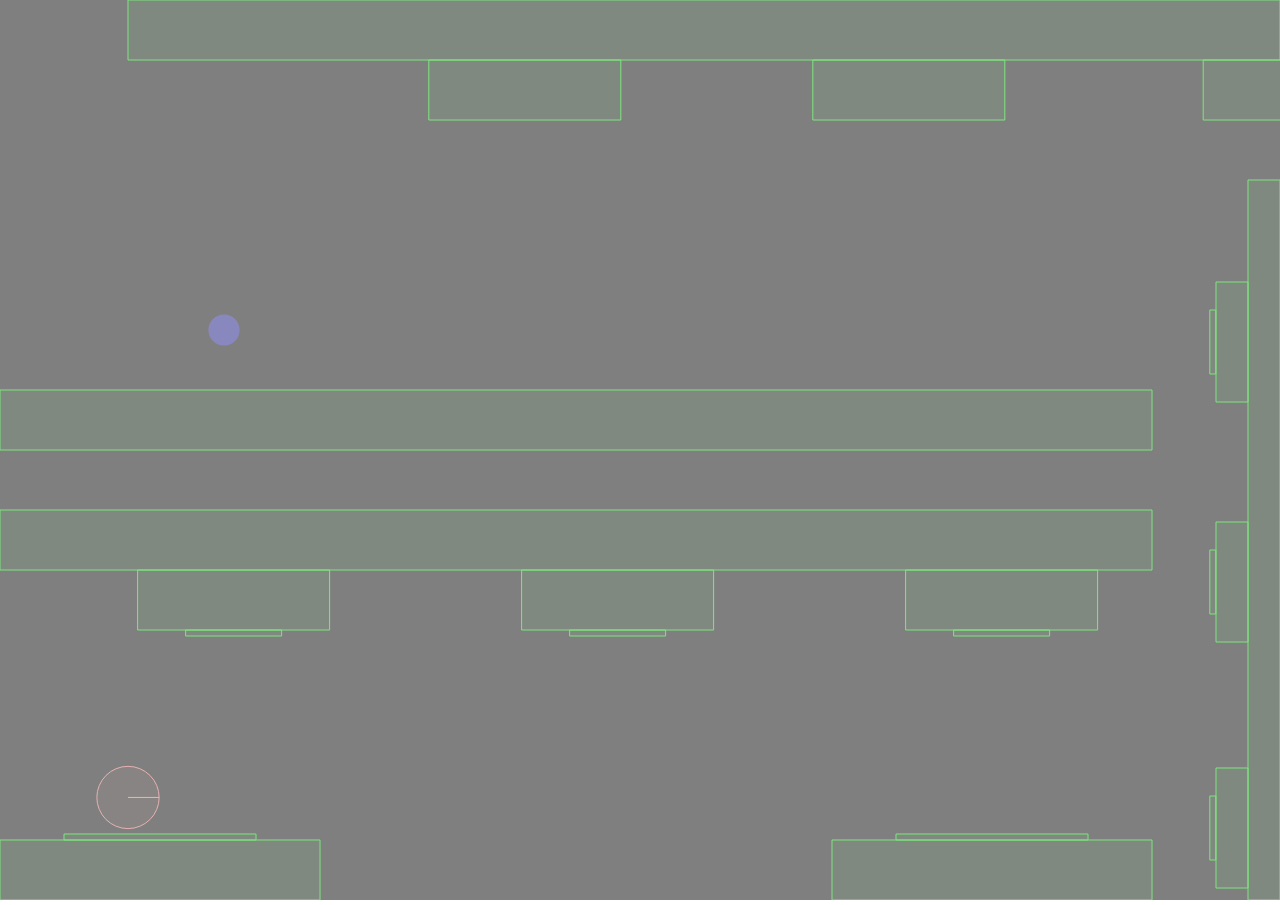
==== commit 71773fc0: "Level2 + bounce + portal velocity direction" ====
--- a/portals.html
+++ b/portals.html
@@ -103,7 +103,7 @@
 	tempfix.density = 10;
     tempfix.friction = 0.5;
     tempfix.restitution = 0.6;
-    tempfix.shape = new b2CircleShape(1 * (xlimit + ylimit) / (1200 + 900));
+    tempfix.shape = new b2CircleShape(0.001 * (xlimit + ylimit) / (1200 + 900));
 	var temp = world.CreateBody(tempbody);
     temp.CreateFixture(tempfix);
 	
@@ -115,16 +115,26 @@
 	tempfix.density = 10;
     tempfix.friction = 0.5;
     tempfix.restitution = 0.6;
-    tempfix.shape = new b2CircleShape(1 * (xlimit + ylimit) / (1200 + 900));
+    tempfix.shape = new b2CircleShape(0.001 * (xlimit + ylimit) / (1200 + 900));
 	var temp2 = world.CreateBody(tempbody);
     temp2.CreateFixture(tempfix);
 
     //portal variable
     var pcreate = 0;
-	var P1X=0;
-	var P1Y=0;
-	var P1A=0;
-
+	var current=0;
+	var shouldmove=0;
+	var newpo=new b2Vec2();
+	var vel=new b2Vec2();
+	var ang;
+	var magx;
+	var magy;
+	var mag;
+	
+	//bounce variable
+	var shouldbounce=0;
+	var vspeed=new b2Vec2();
+	
+	
     //conveyor and attach variables
     var attached = 0;
     var toattach = 0;
@@ -145,7 +155,7 @@
     //fixture definition
     var fixDef = new b2FixtureDef;
     fixDef.density = 10;
-    fixDef.friction = 0.5;
+    fixDef.friction = 0.8;
     fixDef.restitution = 0.6;
     fixDef.shape = new b2CircleShape(1 * (xlimit + ylimit) / (1200 + 900));
 
@@ -163,15 +173,6 @@
     var f1 = new b2Vec2(6 * wheel.GetMass(), 0);
     var f2 = new b2Vec2(0, -12 * wheel.GetMass());
     var f3 = new b2Vec2(-12 * wheel.GetMass(), 0);
-
-    var bodyDef = new b2BodyDef;
-    bodyDef.type = b2Body.b2_staticBody;
-    bodyDef.position.Set(0, 0);
-    var fd = new b2FixtureDef;
-    fd.shape = new b2PolygonShape;
-    fd.shape.SetAsBox(15 / scale * xlimit / 1200, 1 / scale * ylimit / 900);
-    var detector = world.CreateBody(bodyDef);
-    detector.CreateFixture(fd);
 
     //fps display
     var fps = {
@@ -195,26 +196,33 @@
     var fpsa = document.getElementById('fps');
 
     //GLOBAL: portals function to exchange position
-    function portals(num)
+    function portals(tempbody,tempbody2)
     {
-        if (Math.sqrt(Math.pow(wheel.GetPosition().x * scale - portalsystem.blueportal.x, 2) + Math.pow(wheel.GetPosition().y * scale - portalsystem.blueportal.y, 2)) <= scale * xlimit / 1200 && current == 0)
-        {
-            var xpor = portalsystem.redportal.x / scale;
-            var ypor = portalsystem.redportal.y / scale;
-            var por = new b2Vec2(xpor, ypor);
-            wheel.SetPosition(por);
-            current = 1;
-        }
-        else if (Math.sqrt(Math.pow(wheel.GetPosition().x * scale - portalsystem.redportal.x, 2) + Math.pow(wheel.GetPosition().y * scale - portalsystem.redportal.y, 2)) <= scale * xlimit / 1200 && current == 0)
-        {
-            var xpor = portalsystem.blueportal.x / scale;
-            var ypor = portalsystem.blueportal.y / scale;
-            var por = new b2Vec2(xpor, ypor);
-            wheel.SetPosition(por);
-            current = 1;
-        }
-        else if (wheel.GetPosition().x * scale != portalsystem.blueportal.x && wheel.GetPosition().y * scale != portalsystem.blueportal.y && wheel.GetPosition().x * scale != portalsystem.redportal.x && wheel.GetPosition().y * scale != portalsystem.redportal.y)
-            current = 0;
+		//console.log(tempbody);
+		if(current==0)
+		{
+		//alert("Inside fnc");
+		//console.log(tempbody.GetPosition());
+		ang=tempbody.GetAngle()+Math.PI/2;
+		magx=wheel.GetLinearVelocity().x;
+		magy=wheel.GetLinearVelocity().y;
+		mag=Math.sqrt(Math.pow(magx,2)+Math.pow(magy,2));
+		velocityangle=Math.acos(magx/mag);
+		alpha1=tempbody2.GetAngle();
+		theta=alpha1+velocityangle;
+		vel.x=mag*Math.sin(ang+theta);
+		vel.y=mag*Math.cos(ang+theta);
+		//vel.x=wheel.GetLinearVelocity().x*Math.cos(ang)+wheel.GetLinearVelocity().x*Math.sin(ang);
+		//vel.y=wheel.GetLinearVelocity().y*Math.sin(ang)+wheel.GetLinearVelocity().y*Math.cos(ang);
+		newpo.x=tempbody.GetPosition().x;
+		newpo.y=tempbody.GetPosition().y;
+		//console.log(newpo);
+		shouldmove=1;
+		//console.log(wheel.GetPosition());
+		current=1;
+		}
+        /*else if (wheel.GetPosition().x * scale != blueportal.x && wheel.GetPosition().y * scale != portalsystem.blueportal.y && wheel.GetPosition().x * scale != portalsystem.redportal.x && wheel.GetPosition().y * scale != portalsystem.redportal.y)
+            current = 0;*/
     }
 
 	var redportal = 
@@ -222,10 +230,10 @@
 	//var id:1,
         draw: function()
         {
-			ctx.rotate(temp.GetAngle());
+			//ctx.rotate(temp.GetAngle());
             ctx.fillStyle = this.color;
 			ctx.fillRect(temp.GetPosition().x*scale*xlimit/1200,temp.GetPosition().y*scale*ylimit/900, 2*scale*xlimit/1200,0.3*scale*ylimit/900 );
-			ctx.rotate(0);
+			//ctx.rotate(0);
 			
         }
     };
@@ -235,10 +243,10 @@
 	//var id:2,
         draw: function()
         {
-			ctx.rotate(temp2.GetAngle());
+			//ctx.rotate(temp2.GetAngle());
             ctx.fillStyle = blueportal.color;
 			ctx.fillRect(temp2.GetPosition().x*scale*xlimit/1200,temp2.GetPosition().y*scale*ylimit/900, 2*scale*xlimit/1200,0.3*scale*ylimit/900 );
-			ctx.rotate(0);
+			//ctx.rotate(0);
         }
     };
 	
@@ -263,7 +271,7 @@
     {
         x = e.clientX;
         y = e.clientY;
-        cursor = "Your Mouse Position Is : " + x + " and " + y;
+        //cursor = "Your Mouse Position Is : " + x + " and " + y;
         //document.getElementById("displayArea").innerHTML=cursor;
     }
 
@@ -272,20 +280,119 @@
         //document.getElementById("displayArea").innerHTML="";
     }
 
+	var listener = new Box2D.Dynamics.b2ContactListener;
+    listener.BeginContact = function(contact) // will be fired when contact begins
+        {
+            fxA = contact.GetFixtureA(); // 1st FIXTURE which COLLIDES
+            fxB = contact.GetFixtureB(); // 2nd FIXTURE which COLLIDES
+			fbA = fxA.GetBody();
+			fbB = fxB.GetBody();
+			AUD=fbA.GetUserData();
+			BUD=fbB.GetUserData();
+            sA = fxA.IsSensor(); // Will store whether 1st fixture is a sensor or not (true or false)
+            sB = fxB.IsSensor(); // Will store whether 2nd fixture is a sensor or not (true or false)
+            if ((sA && !sB) || (sB && !sA)) // Will go on further iff Fixture A or B not both are sensors.
+            {
+                if (sA) // If Fixture A is a Sensor
+                {
+					
+					//alert("here187687");
+					if(AUD=='portal' && BUD=='obj' && fbA==temp)
+					{
+					//alert("here1");
+					fxB.SetRestitution(1);
+                    portals(temp2,temp);
+					}
+					else if(AUD=='portal' && BUD=='obj' && fbA==temp2)
+					{
+					fxB.SetRestitution(1);
+					//alert("here2");
+                    portals(temp,temp2);
+					}
+					if(AUD=='bounce' && BUD=='obj')
+					{
+					shouldbounce=1;
+					vspeed.x=wheel.GetLinearVelocity().x*2;
+					vspeed.y=wheel.GetLinearVelocity().y*2;
+					}
+                }
+                else // If Fixture B is a Sensor
+                {
+                    if(BUD=='portal' && AUD=='obj' && fbB==temp)
+					{
+					fxA.SetRestitution(1);
+					//alert("here3");
+					portals(temp2,temp);
+					}
+					else if(BUD=='portal' && AUD=='obj' && fbB==temp2)
+					{
+					fxA.SetRestitution(1);
+					//alert("here4");
+					portals(temp,temp2);
+					}
+					if(BUD=='bounce' && AUD=='obj')
+					{
+					shouldbounce=1;
+					vx=wheel.GetLinearVelocity().x*2;
+					vy=wheel.GetLinearVelocity().y*2;
+					}
+                }
+            }
+        }
+	listener.EndContact = function(contact) 
+	{
+         	 fxA=contact.GetFixtureA();
+			 fxB=contact.GetFixtureB();
+			 fbA = fxA.GetBody();
+			 fbB = fxB.GetBody();
+			 AUD=fbA.GetUserData();
+			 BUD=fbB.GetUserData();
+			 sA=fxA.IsSensor();
+			 sB=fxB.IsSensor();
+			 if((sA && !sB) || (sB && !sA))	{
+				 if(sA)	
+				 {
+					//alert("Here00011245");
+					if(AUD=='portal' && BUD=='obj' && fbA==temp)
+					{
+						fxB.SetRestitution(0.6);
+						//alert("Here0001");
+						current=0;
+					}
+					else if(AUD=='portal' && BUD=='obj' && fbA==temp2)
+					{
+						fxB.SetRestitution(0.6);
+						//alert("Here0002");
+						current=0;
+					}
+					
+				 }
+				 else	
+				 {
+					//alert("Here000223557");
+					if(BUD=='portal' && AUD=='obj' && fbB==temp)
+					{
+						fxA.SetRestitution(0.6);
+						//alert("Here0003");
+						current=0;
+					}
+					else if(BUD=='portal' && AUD=='obj' && fbB==temp2)
+					{
+						fxA.SetRestitution(0.6);
+						//alert("Here0004");
+						current=0;
+					}
+				 }
+			 }
+		 }
+	
     function ray()
     {
-        detector.SetPosition(zero);
+        //detector.SetPosition(zero);
         var k = 360 / 5;
         var t = k / 60;
-        //currentRayAngle += t * DEGTORAD;
-        //p2.x = p1.x + rayLength * Math.sin(currentRayAngle);
-        //p2.y = p1.y + rayLength * Math.cos(currentRayAngle);
         p2.x = x / scale;
         p2.y = y / scale;
-        /*console.log(p2.x);
-        console.log(x);
-        console.log(p2.y);
-        console.log(y);*/
         input.p1 = p1;
         input.p2 = p2;
         input.maxFraction = 1;
@@ -313,36 +420,14 @@
 						temp2=b;
 						pcreate=20;
 					}
-					//console.log(temp2);
-					//console.log(b);
-                    P1X = b.GetPosition().x
-                    P1Y = b.GetPosition().y
-					P1A = b.GetAngle();
                 }
             }
         }
-		/*if(pcreate==1||pcreate==10||pcreate==20)
-		{
-			redportal.x=temp.GetPosition().x*scale;
-			redportal.y=temp.GetPosition().y*scale;
-			redportal.ori=temp.GetAngle();
-			pcreate=10;
-			flag=1;
-		}
-		if(pcreate==2||pcreate==20||pcreate==10)
-		{
-			blueportal.x=temp2.GetPosition().x*scale;
-			blueportal.y=temp2.GetPosition().y*scale;
-			blueportal.ori=P1A;
-			if(flag!=1)
-			pcreate=20;
-		}*/
-		//console.log(intersectionNormal);
         intersectionPoint.x = p1.x + closestFraction * (p2.x - p1.x);
         intersectionPoint.y = p1.y + closestFraction * (p2.y - p1.y);
         normalEnd.x = intersectionPoint.x + intersectionNormal.x;
         normalEnd.y = intersectionPoint.y + intersectionNormal.y;
-        ctx.strokeStyle = "white"; //"rgba(255, 255, 255, 1)";
+        ctx.strokeStyle = "rgba(255, 255, 255, 10)";
         ctx.lineWidth = 5;
         ctx.bordercolor = 'red';
         ctx.borderwidth = 10;
@@ -350,12 +435,6 @@
         ctx.moveTo(p1.x * scale, p1.y * scale);
         ctx.lineTo(intersectionPoint.x * scale, intersectionPoint.y * scale);
         ctx.closePath();
-        ctx.stroke();
-		ctx.strokeStyle = "red";
-        ctx.beginPath(); // Start the path
-        ctx.moveTo(intersectionPoint.x * 30, intersectionPoint.y * 30); // Set the path origin
-        ctx.lineTo(normalEnd.x * 30, normalEnd.y * 30); // Set the path destination
-        ctx.closePath(); // Close the path
         ctx.stroke();
         ctx.lineWidth = 1;
 
@@ -390,19 +469,19 @@
                 break;
             case 37:
                 var mass = wheel.GetMass() * 10;
-                wheel.ApplyImpulse(new b2Vec2(-mass, 0), wheel.GetPosition());
+                wheel.ApplyImpulse(new b2Vec2(-0.1*mass, 0), wheel.GetPosition());
                 break;
             case 38:
                 var mass = wheel.GetMass() * 10;
-                wheel.ApplyImpulse(new b2Vec2(0, -mass), wheel.GetPosition());
+                wheel.ApplyImpulse(new b2Vec2(0, -0.5*mass), wheel.GetPosition());
                 break;
             case 39:
                 var mass = wheel.GetMass() * 10;
-                wheel.ApplyImpulse(new b2Vec2(mass, 0), wheel.GetPosition());
+                wheel.ApplyImpulse(new b2Vec2(0.1*mass, 0), wheel.GetPosition());
                 break;
             case 40:
                 var mass = wheel.GetMass() * 10;
-                wheel.ApplyImpulse(new b2Vec2(0, mass), wheel.GetPosition());
+                wheel.ApplyImpulse(new b2Vec2(0, 0.1*mass), wheel.GetPosition());
                 break;
             case 79:
                 circle = 1;
@@ -465,37 +544,10 @@
         }
     }
 
-    var listener = new Box2D.Dynamics.b2ContactListener;
-    listener.BeginContact = function(contact) // will be fired when contact begins
-        {
-            fxA = contact.GetFixtureA(); // 1st FIXTURE which COLLIDES
-            fxB = contact.GetFixtureB(); // 2nd FIXTURE which COLLIDES
-            sA = fxA.IsSensor(); // Will store whether 1st fixture is a sensor or not (true or false)
-            sB = fxB.IsSensor(); // Will store whether 2nd fixture is a sensor or not (true or false)
-            if ((sA && !sB) || (sB && !sA)) // Will go on further iff Fixture A or B not both are sensors.
-            {
-                if (sA) // If Fixture A is a Sensor
-                {
-					if(sA.userData=='portal' && sb.userData=='obj')
-					{
-                    portals();
-					}
-					
-                }
-                else // If Fixture B is a Sensor
-                {
-                    if(sA.userData=='portal' && sb.userData=='obj')
-					{
-					portals();
-					}
-                }
-            }
-        }
-
     var debugDraw = new b2DebugDraw();
     debugDraw.SetSprite(document.getElementById("canvas").getContext("2d"));
     debugDraw.SetDrawScale(30); //define scale
-    debugDraw.SetFillAlpha(1); //define transparency
+    debugDraw.SetFillAlpha(0.1); //define transparency
     debugDraw.SetLineThickness(0.1);
     debugDraw.SetFlags(b2DebugDraw.e_shapeBit | b2DebugDraw.e_jointBit);
     //debugDraw.SetFlags(b2DebugDraw.e_shapeBit);
@@ -505,6 +557,7 @@
 
     function level1()
     {
+		
         console.log("Inside level1");
         // Ground 1
         var bodyDef = new b2BodyDef;
@@ -513,14 +566,19 @@
         var fd = new b2FixtureDef;
         fd.shape = new b2PolygonShape;
         fd.shape.SetAsBox(5 * xlimit / 1200, 1 * ylimit / 900);
-        var fd1 = new b2FixtureDef;
-        fd1.shape = new b2PolygonShape;
-        fd1.shape.SetAsOrientedBox(3 * xlimit / 1200, 0.1 * ylimit / 900, new b2Vec2(0, -1.1 * ylimit / 900), 0);
-        fd1.isSensor = true;
-		fd1.userData='portal';
         var ground1 = world.CreateBody(bodyDef);
         ground1.CreateFixture(fd);
-        ground1.CreateFixture(fd1);
+		
+		var bodyDef = new b2BodyDef;
+        bodyDef.type = b2Body.b2_staticBody;
+        bodyDef.position.Set(5 * xlimit / 1200, (ylimit / scale) - (2.1 * ylimit / 900));
+		bodyDef.userData='portal';
+        var fd1 = new b2FixtureDef;
+        fd1.shape = new b2PolygonShape;
+        fd1.shape.SetAsOrientedBox(3 * xlimit / 1200, 0.1 * ylimit / 900, new b2Vec2(0, 0), 0);
+        fd1.isSensor = true;
+		var p1 = world.CreateBody(bodyDef);
+        p1.CreateFixture(fd1);
 
         // Ground 2
         var bodyDef = new b2BodyDef;
@@ -529,14 +587,19 @@
         var fd = new b2FixtureDef;
         fd.shape = new b2PolygonShape;
         fd.shape.SetAsBox(5 * xlimit / 1200, 1 * ylimit / 900);
-        var fd1 = new b2FixtureDef;
-        fd1.shape = new b2PolygonShape;
-        fd1.isSensor = true;
-		fd1.userData='portal';
-        fd1.shape.SetAsOrientedBox(3 * xlimit / 1200, 0.1 * ylimit / 900, new b2Vec2(0, -1.1 * ylimit / 900), 0);
         var ground2 = world.CreateBody(bodyDef);
         ground2.CreateFixture(fd);
-        ground2.CreateFixture(fd1);
+		
+		var bodyDef = new b2BodyDef;
+        bodyDef.type = b2Body.b2_staticBody;
+        bodyDef.position.Set((xlimit / scale) - (9 * xlimit / 1200), (ylimit / scale) - (2.1 * ylimit / 900));
+		bodyDef.userData='portal';
+        var fd1 = new b2FixtureDef;
+        fd1.shape = new b2PolygonShape;
+        fd1.shape.SetAsOrientedBox(3 * xlimit / 1200, 0.1 * ylimit / 900, new b2Vec2(0, 0), 0);
+        fd1.isSensor = true;
+		var p2 = world.CreateBody(bodyDef);
+        p2.CreateFixture(fd1);
 
         // First floor
         var bodyDef = new b2BodyDef;
@@ -555,14 +618,19 @@
         var box1 = new b2FixtureDef;
         box1.shape = new b2PolygonShape();
         box1.shape.SetAsOrientedBox(3 * xlimit / 1200, 1 * ylimit / 900, new b2Vec2(0, 0), 0);
-        var fd1 = new b2FixtureDef;
-        fd1.shape = new b2PolygonShape;
-        fd1.shape.SetAsOrientedBox(1.5 * xlimit / 1200, 0.1 * ylimit / 900, new b2Vec2(0, 1.1 * ylimit / 900), 0);
-        fd1.isSensor = true;
-		fd1.userData='portal';
         var c1b1 = world.CreateBody(bodyDef);
         c1b1.CreateFixture(box1);
-        c1b1.CreateFixture(fd1);
+        
+		var bodyDef = new b2BodyDef;
+        bodyDef.type = b2Body.b2_staticBody;
+        bodyDef.position.Set(3 * xlimit / 1200, (ylimit / scale) - (8.9 * ylimit / 900));
+		bodyDef.userData='portal';
+		var fd1 = new b2FixtureDef;
+        fd1.shape = new b2PolygonShape;
+        fd1.shape.SetAsOrientedBox(1.5 * xlimit / 1200, 0.1 * ylimit / 900, new b2Vec2(0, 0), 0);
+        fd1.isSensor = true;
+		var p3= world.CreateBody(bodyDef);
+		p3.CreateFixture(fd1);
 
         //c1b2
         var bodyDef = new b2BodyDef;
@@ -571,14 +639,20 @@
         var box2 = new b2FixtureDef;
         box2.shape = new b2PolygonShape();
         box2.shape.SetAsOrientedBox(3 * xlimit / 1200, 1 * ylimit / 900, new b2Vec2(0, 0), 0);
-        var fd1 = new b2FixtureDef;
-        fd1.shape = new b2PolygonShape;
-        fd1.shape.SetAsOrientedBox(1.5 * xlimit / 1200, 0.1 * ylimit / 900, new b2Vec2(0, 1.1 * ylimit / 900), 0);
-        fd1.isSensor = true;
-		fd1.userData='portal';
         var c1b2 = world.CreateBody(bodyDef);
         c1b2.CreateFixture(box2);
-        c1b2.CreateFixture(fd1);
+		
+		var bodyDef = new b2BodyDef;
+        bodyDef.type = b2Body.b2_staticBody;
+        bodyDef.position.Set(15 * xlimit / 1200, (ylimit / scale) - (8.9 * ylimit / 900));
+		bodyDef.userData='portal';
+		var fd1 = new b2FixtureDef;
+        fd1.shape = new b2PolygonShape;
+        fd1.shape.SetAsOrientedBox(1.5 * xlimit / 1200, 0.1 * ylimit / 900, new b2Vec2(0, 0), 0);
+        fd1.isSensor = true;
+		var p4= world.CreateBody(bodyDef);
+		p4.CreateFixture(fd1);
+		
 
         //c1b3
         var bodyDef = new b2BodyDef;
@@ -587,14 +661,19 @@
         var box3 = new b2FixtureDef;
         box3.shape = new b2PolygonShape();
         box3.shape.SetAsOrientedBox(3 * xlimit / 1200, 1 * ylimit / 900, new b2Vec2(0, 0), 0);
-        var fd1 = new b2FixtureDef;
-        fd1.shape = new b2PolygonShape;
-        fd1.shape.SetAsOrientedBox(1.5 * xlimit / 1200, 0.1 * ylimit / 900, new b2Vec2(0, 1.1 * ylimit / 900), 0);
-        fd1.isSensor = true;
-		fd1.userData='portal';
         var c1b3 = world.CreateBody(bodyDef);
         c1b3.CreateFixture(box3);
-        c1b3.CreateFixture(fd1);
+		
+		var bodyDef = new b2BodyDef;
+        bodyDef.type = b2Body.b2_staticBody;
+        bodyDef.position.Set(27 * xlimit / 1200, (ylimit / scale) - (8.9 * ylimit / 900));
+		bodyDef.userData='portal';
+		var fd1 = new b2FixtureDef;
+        fd1.shape = new b2PolygonShape;
+        fd1.shape.SetAsOrientedBox(1.5 * xlimit / 1200, 0.1 * ylimit / 900, new b2Vec2(0, 0), 0);
+        fd1.isSensor = true;
+		var p5= world.CreateBody(bodyDef);
+		p5.CreateFixture(fd1);
 
         //lift
         var bodyDef = new b2BodyDef;
@@ -605,14 +684,27 @@
         f.shape.SetAsOrientedBox(0.5 * xlimit / 1200, 12 * ylimit / 900, new b2Vec2(0, 0), 0);
         var lift = world.CreateBody(bodyDef);
         lift.CreateFixture(f);
+		
         var bodyDef = new b2BodyDef;
         bodyDef.type = b2Body.b2_staticBody;
         bodyDef.position.Set((xlimit / scale) - (1.5 * xlimit / 1200), (ylimit / scale) - (2 * ylimit / 900));
         var b1 = new b2FixtureDef;
         b1.shape = new b2PolygonShape();
-        b1.shape.SetAsOrientedBox(2 * ylimit / 900, 0.5 * xlimit / 1200, new b2Vec2(0, 0), Math.PI/2);
+        b1.shape.SetAsOrientedBox(2 * ylimit / 900, 0.5 * xlimit / 1200, new b2Vec2(0, 0), (Math.PI/2));
         var c2b1 = world.CreateBody(bodyDef);
         c2b1.CreateFixture(b1);
+		
+		var bodyDef = new b2BodyDef;
+        bodyDef.type = b2Body.b2_staticBody;
+        bodyDef.position.Set((xlimit / scale) - (2.1 * xlimit / 1200), (ylimit / scale) - (2 * ylimit / 900));
+		bodyDef.userData='portal';
+		var fd1 = new b2FixtureDef;
+        fd1.shape = new b2PolygonShape;
+        fd1.shape.SetAsOrientedBox(1 * xlimit / 1200, 0.1 * ylimit / 900, new b2Vec2(0, 0), (Math.PI)/2);
+        fd1.isSensor = true;
+		var p6= world.CreateBody(bodyDef);
+		p6.CreateFixture(fd1);
+		
         var bodyDef = new b2BodyDef;
         bodyDef.type = b2Body.b2_staticBody;
         bodyDef.position.Set((xlimit / scale) - (1.5 * xlimit / 1200), (ylimit / scale) - (10 * ylimit / 900));
@@ -621,6 +713,18 @@
         b2.shape.SetAsOrientedBox(2 * ylimit / 900, 0.5 * xlimit / 1200, new b2Vec2(0, 0), Math.PI/2);
         var c2b2 = world.CreateBody(bodyDef);
         c2b2.CreateFixture(b2);
+		
+		var bodyDef = new b2BodyDef;
+        bodyDef.type = b2Body.b2_staticBody;
+        bodyDef.position.Set((xlimit / scale) - (2.1 * xlimit / 1200), (ylimit / scale) - (10 * ylimit / 900));
+		bodyDef.userData='portal';
+		var fd1 = new b2FixtureDef;
+        fd1.shape = new b2PolygonShape;
+        fd1.shape.SetAsOrientedBox(1 * xlimit / 1200, 0.1 * ylimit / 900, new b2Vec2(0, 0), (Math.PI)/2);
+        fd1.isSensor = true;
+		var p7= world.CreateBody(bodyDef);
+		p7.CreateFixture(fd1);
+		
         var bodyDef = new b2BodyDef;
         bodyDef.type = b2Body.b2_staticBody;
         bodyDef.position.Set((xlimit / scale) - (1.5 * xlimit / 1200), (ylimit / scale) - (18 * ylimit / 900));
@@ -629,6 +733,17 @@
         b3.shape.SetAsOrientedBox(2 * ylimit / 900,0.5 * xlimit / 1200, new b2Vec2(0, 0), Math.PI/2);
         var c2b3 = world.CreateBody(bodyDef);
         c2b3.CreateFixture(b3);
+		
+		var bodyDef = new b2BodyDef;
+        bodyDef.type = b2Body.b2_staticBody;
+        bodyDef.position.Set((xlimit / scale) - (2.1 * xlimit / 1200), (ylimit / scale) - (18 * ylimit / 900));
+		bodyDef.userData='portal';
+		var fd1 = new b2FixtureDef;
+        fd1.shape = new b2PolygonShape;
+        fd1.shape.SetAsOrientedBox(1 * xlimit / 1200, 0.1 * ylimit / 900, new b2Vec2(0, 0), (Math.PI)/2);
+        fd1.isSensor = true;
+		var p8= world.CreateBody(bodyDef);
+		p8.CreateFixture(fd1);
 
         // intermediate floor
         var bodyDef = new b2BodyDef;
@@ -679,7 +794,7 @@
             var b = new b2BodyDef();
             for (b = world.GetBodyList(); b; b = b.GetNext())
             {
-                if (b == c1b1 || b == c1b2 || b == c1b3)
+                if (b == c1b1 || b == c1b2 || b == c1b3||b==p3||b==p4||b==p5)
                 {
                     //console.log(b.GetPosition());
                     var back1 = new b2Vec2(-3 * xlimit / 1200, b.GetPosition().y);
@@ -691,7 +806,7 @@
                     b.SetPosition(move);
                     //wheel.SetLinearVelocity(move);
                 }
-                if (b == c2b1 || b == c2b2 || b == c2b3)
+                if (b == c2b1 || b == c2b2 || b == c2b3 || b == p6 || b == p7 || b == p8)
                 {
                     //console.log(b.GetPosition());
                     var back2 = new b2Vec2(b.GetPosition().x, 32 * ylimit / 900);
@@ -848,6 +963,12 @@
             world.SetContactListener(listener);
             //fpsa.innerHTML = fps.getFPS();
             conveyor_motion();
+			if(shouldmove==1)
+			{
+				wheel.SetPosition(newpo);
+				wheel.SetLinearVelocity(vel);
+				shouldmove=0;
+			}
 			if(pcreate>0)
 			{
 			redportal.draw();
@@ -857,7 +978,7 @@
             {
                 ctx.fillStyle = "rgba(255,255,255,0.1)";
                 ctx.beginPath();
-                ctx.arc(wheel.GetPosition().x * scale, wheel.GetPosition().y * scale, 15 * scale, 0, Math.PI * 2, false);
+                ctx.arc(wheel.GetPosition().x * scale, wheel.GetPosition().y * scale, 4 * scale, 0, Math.PI * 2, false);
                 ctx.closePath();
                 ctx.fill();
             }
@@ -870,7 +991,7 @@
             {
                 ray();
             }
-            ctx.fillStyle = 'cyan';
+            ctx.fillStyle = 'rgba(145,145,255,0.5)';
             ctx.beginPath();
             ctx.arc(winx, winy, 15 * (xlimit + ylimit) / (1200 + 900), 0, Math.PI * 2, false);
             ctx.closePath();
@@ -881,13 +1002,14 @@
             }
             else
             {
+				wheel.SetLinearVelocity(zero);
                 console.log("Done");
                 level2();
             }
         }
     }
-
-    function level2()
+	
+	function level2()
     {
         for (b = world.GetBodyList(); b; b = b.GetNext())
         {
@@ -903,50 +1025,256 @@
         fd.shape.SetAsBox(5 * xlimit / 1200, 1 * ylimit / 900);
         var ground1 = world.CreateBody(bodyDef);
         ground1.CreateFixture(fd);
+		
+		var bodyDef = new b2BodyDef;
+        bodyDef.type = b2Body.b2_staticBody;
+        bodyDef.position.Set(5 * xlimit / 1200, (ylimit / scale) - (2.1 * ylimit / 900));
+		bodyDef.userData='portal';
+        var fd1 = new b2FixtureDef;
+        fd1.shape = new b2PolygonShape;
+        fd1.shape.SetAsOrientedBox(3 * xlimit / 1200, 0.1 * ylimit / 900, new b2Vec2(0, 0), 0);
+        fd1.isSensor = true;
+		var p12 = world.CreateBody(bodyDef);
+        p12.CreateFixture(fd1);
+		
+        var bodyDef = new b2BodyDef;
+        bodyDef.type = b2Body.b2_staticBody;
+        bodyDef.position.Set(35 * xlimit / 1200, (ylimit / scale) - (25 * ylimit / 900));
+        var fd = new b2FixtureDef;
+        fd.shape = new b2PolygonShape;
+        fd.shape.SetAsOrientedBox(5 * xlimit / 1200, 1 * ylimit / 900, new b2Vec2(0, 0), 0);
+        var roof = world.CreateBody(bodyDef);
+        roof.CreateFixture(fd);
+		
+		var bodyDef = new b2BodyDef;
+        bodyDef.type = b2Body.b2_staticBody;
+        bodyDef.position.Set(35 * xlimit / 1200, (ylimit / scale) - (23.9 * ylimit / 900));
+		bodyDef.userData='portal';
+        var fd1 = new b2FixtureDef;
+        fd1.shape = new b2PolygonShape;
+        fd1.shape.SetAsOrientedBox(3 * xlimit / 1200, 0.1 * ylimit / 900, new b2Vec2(0, 0), 0);
+        fd1.isSensor = true;
+		var p13 = world.CreateBody(bodyDef);
+        p13.CreateFixture(fd1);
+		
+        var bodyDef = new b2BodyDef;
+        bodyDef.type = b2Body.b2_staticBody;
+        bodyDef.position.Set(35 * xlimit / 1200, (ylimit / scale) - (5 * ylimit / 900));
+        var fd = new b2FixtureDef;
+        fd.shape = new b2PolygonShape;
+        fd.shape.SetAsOrientedBox(3 * xlimit / 1200, 1 * ylimit / 900, new b2Vec2(0, 0), 3.5*Math.PI/4);
+        var tilt = world.CreateBody(bodyDef);
+        tilt.CreateFixture(fd);
+		
+		var bodyDef = new b2BodyDef;
+        bodyDef.type = b2Body.b2_staticBody;
+        bodyDef.position.Set(35 * xlimit / 1200, (ylimit / scale) - (5 * ylimit / 900));
+		bodyDef.userData='bounce';
+        var fd1 = new b2FixtureDef;
+        fd1.shape = new b2PolygonShape;
+        fd1.shape.SetAsOrientedBox(3 * xlimit / 1200, 1.2 * ylimit / 900, new b2Vec2(0, 0), 3.5*Math.PI/4);
+        fd1.isSensor = true;
+		var bounce1 = world.CreateBody(bodyDef);
+        bounce1.CreateFixture(fd1);
+		
+		var bodyDef = new b2BodyDef;
+        bodyDef.type = b2Body.b2_staticBody;
+        bodyDef.position.Set(19 * xlimit / 1200, (ylimit / scale) - (21 * ylimit / 900));
+        var fd = new b2FixtureDef;
+        fd.shape = new b2PolygonShape;
+        fd.shape.SetAsOrientedBox(3 * xlimit / 1200, 1 * ylimit / 900, new b2Vec2(0, 0), 0);
+        var platform2 = world.CreateBody(bodyDef);
+        platform2.CreateFixture(fd);
+		
+		var bodyDef = new b2BodyDef;
+        bodyDef.type = b2Body.b2_staticBody;
+        bodyDef.position.Set(19 * xlimit / 1200, (ylimit / scale) - (21 * ylimit / 900));
+		bodyDef.userData='bounce23443';
+        var fd1 = new b2FixtureDef;
+        fd1.shape = new b2PolygonShape;
+        fd1.shape.SetAsOrientedBox(3 * xlimit / 1200, 1.2 * ylimit / 900, new b2Vec2(0, 0), 0);
+        fd1.isSensor = true;
+		var bounce2 = world.CreateBody(bodyDef);
+        bounce2.CreateFixture(fd1);
+		
+		
+        var bodyDef = new b2BodyDef;
+        bodyDef.type = b2Body.b2_staticBody;
+        bodyDef.position.Set(19 * xlimit / 1200, (ylimit / scale) - (10 * ylimit / 900));
+        var fd = new b2FixtureDef;
+        fd.shape = new b2PolygonShape;
+        fd.shape.SetAsOrientedBox(3 * xlimit / 1200, 1 * ylimit / 900, new b2Vec2(0, 0), 0);
+        var platform = world.CreateBody(bodyDef);
+        platform.CreateFixture(fd);
+		
+        update2();
+
+        function update2()
+        {
+            world.Step(1 / 60, 10, 10);
+			world.SetContactListener(listener);
+            world.DrawDebugData();
+            world.ClearForces();
+			if(shouldmove==1)
+			{
+				wheel.SetPosition(newpo);
+				wheel.SetLinearVelocity(vel);
+				shouldmove=0;
+			}
+			if(shouldbounce==1)
+			{
+				wheel.SetLinearVelocity(vspeed);
+				shouldbounce=0;
+			}
+			if(pcreate>0)
+			{
+			redportal.draw();
+			blueportal.draw();
+			}
+			if (circle == 1)
+            {
+                ctx.fillStyle = "rgba(255,255,255,0.1)";
+                ctx.beginPath();
+                ctx.arc(wheel.GetPosition().x * scale, wheel.GetPosition().y * scale, 4 * scale, 0, Math.PI * 2, false);
+                ctx.closePath();
+                ctx.fill();
+            }
+            if (scope == 1)
+                ray();
+            var frame2 = window.requestAnimationFrame(update2);
+        };
+    }
+	
+    /*function level2()
+    {
+        for (b = world.GetBodyList(); b; b = b.GetNext())
+        {
+            if (b != wheel)
+                world.DestroyBody(b);
+        }
+        console.log("Second level");
+        var bodyDef = new b2BodyDef;
+        bodyDef.type = b2Body.b2_staticBody;
+        bodyDef.position.Set(5 * xlimit / 1200, (ylimit / scale) - (1 * ylimit / 900));
+        var fd = new b2FixtureDef;
+        fd.shape = new b2PolygonShape;
+        fd.shape.SetAsBox(5 * xlimit / 1200, 1 * ylimit / 900);
+        var ground1 = world.CreateBody(bodyDef);
+        ground1.CreateFixture(fd);
+		
+		var bodyDef = new b2BodyDef;
+        bodyDef.type = b2Body.b2_staticBody;
+        bodyDef.position.Set(5 * xlimit / 1200, (ylimit / scale) - (2.1 * ylimit / 900));
+		bodyDef.userData='portal';
+        var fd1 = new b2FixtureDef;
+        fd1.shape = new b2PolygonShape;
+        fd1.shape.SetAsOrientedBox(3 * xlimit / 1200, 0.1 * ylimit / 900, new b2Vec2(0, 0), 0);
+        fd1.isSensor = true;
+		var p12 = world.CreateBody(bodyDef);
+        p12.CreateFixture(fd1);
+		
         // Tile 1
         var bodyDef = new b2BodyDef;
         bodyDef.type = b2Body.b2_staticBody;
         bodyDef.position.Set(25 * xlimit / 1200, (ylimit / scale) - (15 * ylimit / 900));
         var fd = new b2FixtureDef;
         fd.shape = new b2PolygonShape;
-        fd.shape.SetAsOrientedBox(3 * xlimit / 1200, 1 * ylimit / 900, new b2Vec2(0, 0), 2);
+        fd.shape.SetAsOrientedBox(3 * xlimit / 1200, 1 * ylimit / 900, new b2Vec2(0, 0), 0);
         var tile1 = world.CreateBody(bodyDef);
         tile1.CreateFixture(fd);
+		
+		var bodyDef = new b2BodyDef;
+        bodyDef.type = b2Body.b2_staticBody;
+        bodyDef.position.Set(25 * xlimit / 1200, (ylimit / scale) - (15 * ylimit / 900));
+		bodyDef.userData='portal';
+        var fd1 = new b2FixtureDef;
+        fd1.shape = new b2PolygonShape;
+        fd1.shape.SetAsOrientedBox(2.5 * xlimit / 1200, 1.2 * ylimit / 900, new b2Vec2(0, 0), 0);
+        fd1.isSensor = true;
+		var p13 = world.CreateBody(bodyDef);
+        p13.CreateFixture(fd1);
+		
+		var revoluteJointDef1 = new b2RevoluteJointDef();
+		revoluteJointDef1.Initialize(tile1, p13, tile1.GetWorldCenter());
+		revoluteJointDef1.maxMotorTorque = 1100.0;
+		revoluteJointDef1.motorSpeed = 3.0;
+		revoluteJointDef1.enableMotor = true;
+		revoluteJointA = world.CreateJoint(revoluteJointDef1);
+		
         // Tile 2
         var bodyDef = new b2BodyDef;
         bodyDef.type = b2Body.b2_staticBody;
         bodyDef.position.Set(13 * xlimit / 1200, (ylimit / scale) - (5 * ylimit / 900));
         var fd = new b2FixtureDef;
         fd.shape = new b2PolygonShape;
-        fd.shape.SetAsOrientedBox(3 * xlimit / 1200, 1 * ylimit / 900, new b2Vec2(0, 0), 2);
+        fd.shape.SetAsOrientedBox(3 * xlimit / 1200, 1 * ylimit / 900, new b2Vec2(0, 0), 0);
         var tile2 = world.CreateBody(bodyDef);
         tile2.CreateFixture(fd);
+		
+		var bodyDef = new b2BodyDef;
+        bodyDef.type = b2Body.b2_staticBody;
+        bodyDef.position.Set(13 * xlimit / 1200, (ylimit / scale) - (5 * ylimit / 900));
+		bodyDef.userData='portal';
+        var fd1 = new b2FixtureDef;
+        fd1.shape = new b2PolygonShape;
+        fd1.shape.SetAsOrientedBox(2.5 * xlimit / 1200, 1.2 * ylimit / 900, new b2Vec2(0, 0), 0);
+        fd1.isSensor = true;
+		var p14 = world.CreateBody(bodyDef);
+        p14.CreateFixture(fd1);
+		
         // Tile 3
         var bodyDef = new b2BodyDef;
         bodyDef.type = b2Body.b2_staticBody;
         bodyDef.position.Set(19 * xlimit / 1200, (ylimit / scale) - (10 * ylimit / 900));
         var fd = new b2FixtureDef;
         fd.shape = new b2PolygonShape;
-        fd.shape.SetAsOrientedBox(3 * xlimit / 1200, 1 * ylimit / 900, new b2Vec2(0, 0), 2);
+        fd.shape.SetAsOrientedBox(3 * xlimit / 1200, 1 * ylimit / 900, new b2Vec2(0, 0), 0);
         var tile3 = world.CreateBody(bodyDef);
         tile3.CreateFixture(fd);
+		
+		var bodyDef = new b2BodyDef;
+        bodyDef.type = b2Body.b2_staticBody;
+        bodyDef.position.Set(19 * xlimit / 1200, (ylimit / scale) - (10 * ylimit / 900));
+		bodyDef.userData='portal';
+        var fd1 = new b2FixtureDef;
+        fd1.shape = new b2PolygonShape;
+        fd1.shape.SetAsOrientedBox(2.5 * xlimit / 1200, 1.2 * ylimit / 900, new b2Vec2(0, 0), 0);
+        fd1.isSensor = true;
+		var p15 = world.CreateBody(bodyDef);
+        p15.CreateFixture(fd1);
+		
         // Tile 4
         var bodyDef = new b2BodyDef;
         bodyDef.type = b2Body.b2_staticBody;
         bodyDef.position.Set(31 * xlimit / 1200, (ylimit / scale) - (20 * ylimit / 900));
         var fd = new b2FixtureDef;
         fd.shape = new b2PolygonShape;
-        fd.shape.SetAsOrientedBox(3 * xlimit / 1200, 1 * ylimit / 900, new b2Vec2(0, 0), 2);
+        fd.shape.SetAsOrientedBox(3 * xlimit / 1200, 1 * ylimit / 900, new b2Vec2(0, 0), 0);
         var tile4 = world.CreateBody(bodyDef);
         tile4.CreateFixture(fd);
-        xincrease = 1;
+		
+		var bodyDef = new b2BodyDef;
+        bodyDef.type = b2Body.b2_staticBody;
+        bodyDef.position.Set(31 * xlimit / 1200, (ylimit / scale) - (20 * ylimit / 900));
+		bodyDef.userData='portal';
+        var fd1 = new b2FixtureDef;
+        fd1.shape = new b2PolygonShape;
+        fd1.shape.SetAsOrientedBox(2.5 * xlimit / 1200, 1.2 * ylimit / 900, new b2Vec2(0, 0), 0);
+        fd1.isSensor = true;
+		var p16 = world.CreateBody(bodyDef);
+        p16.CreateFixture(fd1);
+		
+		xincrease = 1;
+		
 
         function movetile()
         {
             xincrease = xincrease + 1;
             for (b = world.GetBodyList(); b; b = b.GetNext())
-                if (b == tile1 || b == tile2 || b == tile3 || b == tile4)
-                    b.SetAngle(xincrease * (Math.PI / 180));
+                if (b== tile1 || b == tile2 || b == tile3 || b == tile4 || b==p13 || b==p14 || b==p15 || b==p16)
+                    {
+						b.SetAngle(xincrease * (Math.PI / 180));
+					}
         }
         var debugDraw = new b2DebugDraw();
         debugDraw.SetSprite(document.getElementById("canvas").getContext("2d"));
@@ -976,30 +1304,42 @@
         function update2()
         {
             world.Step(1 / 60, 10, 10);
-            /*if(attached == 1)
-                wheel.ApplyForce(new b2Vec2(0 * wheel.GetMass(), -10 * wheel.GetMass()), wheel.GetPosition());*/
+			world.SetContactListener(listener);
             world.DrawDebugData();
             world.ClearForces();
             movetile();
+			if(shouldmove==1)
+			{
+				wheel.SetPosition(newpo);
+				wheel.SetLinearVelocity(vel);
+				shouldmove=0;
+			}
             if (levattach == 1)
                 attach2();
-            //conveyor_motion();
-            /*portals();
-            if(portalsystem.redportal.exist==1||portalsystem.blueportal.exist==1)
-            portalsystem.draw();
-            if(portalsystem.redportal.exist==1&&portalsystem.blueportal.exist==1)
-            portalsystem.draw();*/
+			if(pcreate>0)
+			{
+			redportal.draw();
+			blueportal.draw();
+			}
+			if (circle == 1)
+            {
+                ctx.fillStyle = "rgba(255,255,255,0.1)";
+                ctx.beginPath();
+                ctx.arc(wheel.GetPosition().x * scale, wheel.GetPosition().y * scale, 4 * scale, 0, Math.PI * 2, false);
+                ctx.closePath();
+                ctx.fill();
+            }
             if (scope == 1)
                 ray();
-            /*if(wheel.GetPosition() == win)
-            {
-                cancelAnimationFrame(frame);
-            }*/
             var frame2 = window.requestAnimationFrame(update2);
         };
-    }
+    }*/
     window.onload = function()
     {
+		redportal.x=0;
+		redportal.y=0;
+		blueportal.x=100;
+		blueportal.y=100;
 		redportal.color='rgba(215, 44, 44, 0.6)';
 		blueportal.color='rgba(54, 161, 255, 0.6)';
         level1();
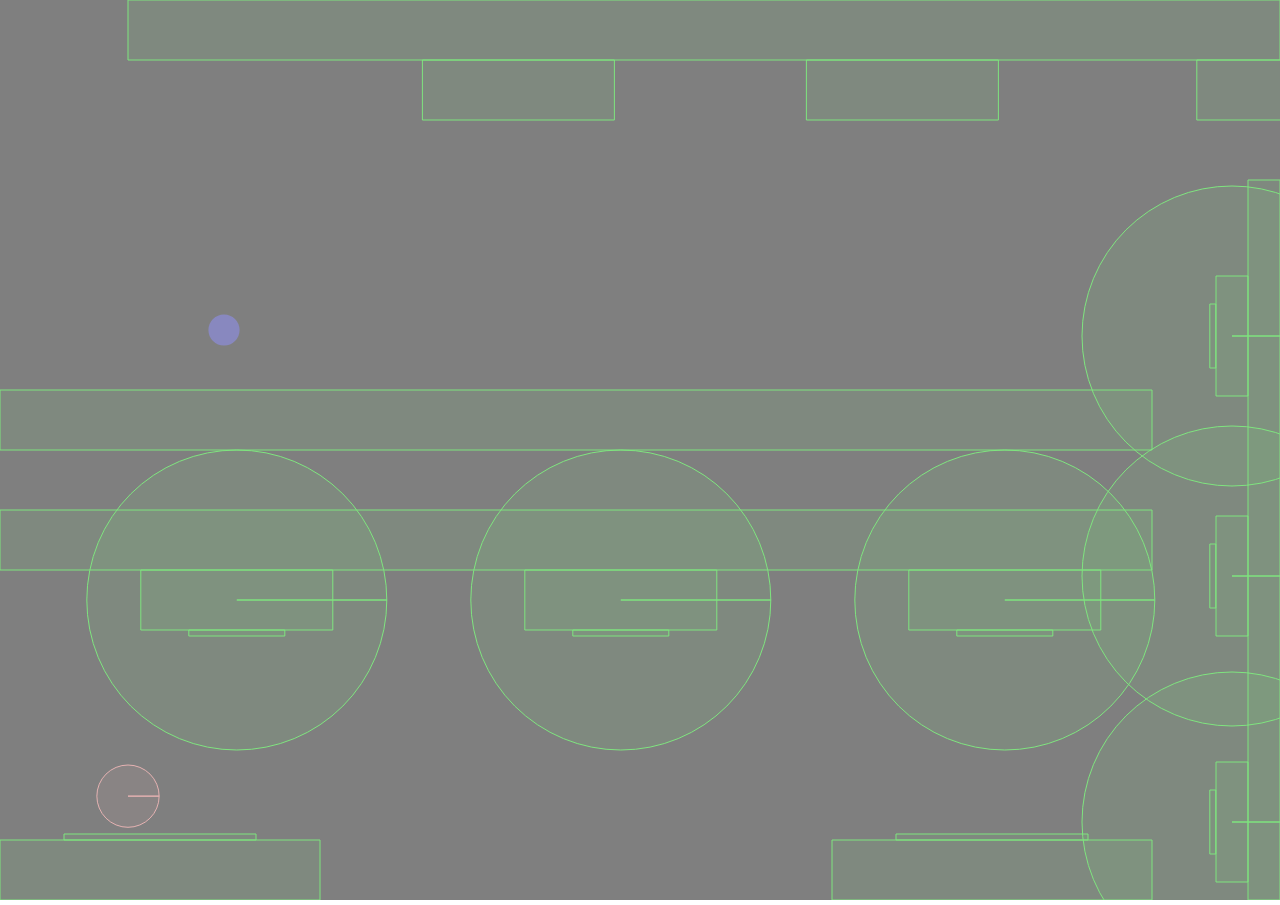
==== commit 87c802a1: "Attracted towards conveyor belt" ====
--- a/portals.html
+++ b/portals.html
@@ -136,14 +136,15 @@
 	
 	
     //conveyor and attach variables
-    var attached = 0;
+    /*var attached = 0;
     var toattach = 0;
     var levattach = 0;
     var levattached = 0;
     var move1 = new b2Vec2(7 * xlimit / 1200, 0);
     var move2 = new b2Vec2(0, -8 * ylimit / 900);
-    var move3 = new b2Vec2(-10 * xlimit / 1200, 0);
+    var move3 = new b2Vec2(-10 * xlimit / 1200, 0);*/
     var zero = new b2Vec2(0, 0);
+	var gah;
 
     //Player: Circle
     //body definition
@@ -280,6 +281,7 @@
         //document.getElementById("displayArea").innerHTML="";
     }
 
+	var pull = [];
 	var listener = new Box2D.Dynamics.b2ContactListener;
     listener.BeginContact = function(contact) // will be fired when contact begins
         {
@@ -315,6 +317,10 @@
 					vspeed.x=wheel.GetLinearVelocity().x*2;
 					vspeed.y=wheel.GetLinearVelocity().y*2;
 					}
+					if(AUD=='conveyor' && BUD=='obj')
+					{
+					pull.push(fbA);
+					}
                 }
                 else // If Fixture B is a Sensor
                 {
@@ -335,6 +341,10 @@
 					shouldbounce=1;
 					vx=wheel.GetLinearVelocity().x*2;
 					vy=wheel.GetLinearVelocity().y*2;
+					}
+					if(BUD=='conveyor' && AUD=='obj')
+					{
+					pull.push(fbB);
 					}
                 }
             }
@@ -365,6 +375,11 @@
 						//alert("Here0002");
 						current=0;
 					}
+					if(AUD=='conveyor' && BUD=='obj')
+					{
+					var index = pull.indexOf(fbA); 
+					pull.splice(index,1);
+					}
 					
 				 }
 				 else	
@@ -381,6 +396,11 @@
 						fxA.SetRestitution(0.6);
 						//alert("Here0004");
 						current=0;
+					}
+					if(BUD=='conveyor' && AUD=='obj')
+					{
+					var index = pull.indexOf(fbB); 
+					pull.splice(index,1);
 					}
 				 }
 			 }
@@ -404,9 +424,10 @@
         {
             for (f = b.GetFixtureList(); f; f = f.GetNext())
             {
+				gah = b.GetUserData();
                 if (!f.RayCast(output, input))
                     continue;
-                else if (output.fraction < closestFraction)
+                else if (output.fraction < closestFraction && gah!='conveyor')
                 {
                     closestFraction = output.fraction;
                     intersectionNormal = output.normal;
@@ -438,7 +459,7 @@
         ctx.stroke();
         ctx.lineWidth = 1;
 
-        var rayangle = Math.tan(Math.abs(wheel.GetPosition().y - intersectionPoint.y) / Math.abs(wheel.GetPosition().x - intersectionPoint.x));
+        //var rayangle = Math.tan(Math.abs(wheel.GetPosition().y - intersectionPoint.y) / Math.abs(wheel.GetPosition().x - intersectionPoint.x));
 
         //detector.SetPositionAndAngle(new b2Vec2(intersectionPoint.x,intersectionPoint.y),rayangle);
 
@@ -463,10 +484,9 @@
         //console.log("We're in down");
         switch (keycode)
         {
-            case 32: //console.log("We're in key");
-                toattach = 1;
-                levattach = 1;
-                break;
+            case 32:if (count == 0) count = 1;
+					else if (count == 1) count = 0;
+					break;
             case 37:
                 var mass = wheel.GetMass() * 10;
                 wheel.ApplyImpulse(new b2Vec2(-0.1*mass, 0), wheel.GetPosition());
@@ -522,17 +542,16 @@
         var keycode = event.which;
         switch (keycode)
         {
-
-            case 32:
-                if (attached == 1 || attached == 2 || attached == 3) wheel.ApplyImpulse(f1, wheel.GetPosition());
+			//case 32:if (count == 1) count = 0;
+					//break;
+                /*if (attached == 1 || attached == 2 || attached == 3) wheel.ApplyImpulse(f1, wheel.GetPosition());
                 else if (attached == 4 || attached == 5 || attached == 6) wheel.ApplyImpulse(f2, wheel.GetPosition());
                 else if (attached == 7 || attached == 8 || attached == 9) wheel.ApplyImpulse(f3, wheel.GetPosition());
                 toattach = 0;
                 attached = 0;
                 levattach = 0;
                 levattached = 0;
-                if (count == 0) count = 1;
-                break;
+                if (count == 0) count = 1;*/
             case 79:
                 circle = 0;
                 break;
@@ -558,11 +577,19 @@
     function level1()
     {
 		
-        console.log("Inside level1");
+        for (b = world.GetBodyList(); b; b = b.GetNext())
+        {
+            if (b != wheel)
+                world.DestroyBody(b);
+        }
+		var start2=new b2Vec2(4*xlimit/1200,25*ylimit/900);
+		wheel.SetPosition(start2);
+		console.log("Inside level1");
         // Ground 1
         var bodyDef = new b2BodyDef;
         bodyDef.type = b2Body.b2_staticBody;
         bodyDef.position.Set(5 * xlimit / 1200, (ylimit / scale) - (1 * ylimit / 900));
+		bodyDef.userData='ground';
         var fd = new b2FixtureDef;
         fd.shape = new b2PolygonShape;
         fd.shape.SetAsBox(5 * xlimit / 1200, 1 * ylimit / 900);
@@ -584,6 +611,7 @@
         var bodyDef = new b2BodyDef;
         bodyDef.type = b2Body.b2_staticBody;
         bodyDef.position.Set((xlimit / scale) - (9 * xlimit / 1200), (ylimit / scale) - (1 * ylimit / 900));
+		bodyDef.userData='ground';
         var fd = new b2FixtureDef;
         fd.shape = new b2PolygonShape;
         fd.shape.SetAsBox(5 * xlimit / 1200, 1 * ylimit / 900);
@@ -605,6 +633,7 @@
         var bodyDef = new b2BodyDef;
         bodyDef.type = b2Body.b2_staticBody;
         bodyDef.position.Set(18 * xlimit / 1200, (ylimit / scale) - (12 * ylimit / 900));
+		bodyDef.userData='carrier';
         var floor = new b2FixtureDef;
         floor.shape = new b2PolygonShape();
         floor.shape.SetAsOrientedBox(18 * xlimit / 1200, 1 * ylimit / 900, new b2Vec2(0, 0), 0);
@@ -615,11 +644,24 @@
         var bodyDef = new b2BodyDef;
         bodyDef.type = b2Body.b2_staticBody;
         bodyDef.position.Set(3 * xlimit / 1200, (ylimit / scale) - (10 * ylimit / 900));
+		bodyDef.userData='cbox';
         var box1 = new b2FixtureDef;
         box1.shape = new b2PolygonShape();
         box1.shape.SetAsOrientedBox(3 * xlimit / 1200, 1 * ylimit / 900, new b2Vec2(0, 0), 0);
-        var c1b1 = world.CreateBody(bodyDef);
+		var c1b1 = world.CreateBody(bodyDef);
         c1b1.CreateFixture(box1);
+			
+		var bodyDef = new b2BodyDef;
+        bodyDef.type = b2Body.b2_staticBody;
+		bodyDef.position.Set(3 * xlimit / 1200, (ylimit / scale) - (10 * ylimit / 900));
+		bodyDef.userData='conveyor';
+		var fixDef2 = new b2FixtureDef;
+        fixDef2.shape = new b2CircleShape(5);
+        fixDef2.shape.SetLocalPosition(new b2Vec2(0, 0));
+        fixDef2.density = 0;
+        fixDef2.isSensor = true;
+        var CC1 = world.CreateBody(bodyDef);
+        CC1.CreateFixture(fixDef2);
         
 		var bodyDef = new b2BodyDef;
         bodyDef.type = b2Body.b2_staticBody;
@@ -631,16 +673,30 @@
         fd1.isSensor = true;
 		var p3= world.CreateBody(bodyDef);
 		p3.CreateFixture(fd1);
+		
 
         //c1b2
         var bodyDef = new b2BodyDef;
         bodyDef.type = b2Body.b2_staticBody;
         bodyDef.position.Set(15 * xlimit / 1200, (ylimit / scale) - (10 * ylimit / 900));
+		bodyDef.userData='cbox';
         var box2 = new b2FixtureDef;
         box2.shape = new b2PolygonShape();
         box2.shape.SetAsOrientedBox(3 * xlimit / 1200, 1 * ylimit / 900, new b2Vec2(0, 0), 0);
         var c1b2 = world.CreateBody(bodyDef);
         c1b2.CreateFixture(box2);
+		
+		var bodyDef = new b2BodyDef;
+        bodyDef.type = b2Body.b2_staticBody;
+		bodyDef.position.Set(15 * xlimit / 1200, (ylimit / scale) - (10 * ylimit / 900));
+		bodyDef.userData='conveyor';
+		var fixDef2 = new b2FixtureDef;
+        fixDef2.shape = new b2CircleShape(5);
+        fixDef2.shape.SetLocalPosition(new b2Vec2(0, 0));
+        fixDef2.density = 0;
+        fixDef2.isSensor = true;
+        var CC2 = world.CreateBody(bodyDef);
+        CC2.CreateFixture(fixDef2);
 		
 		var bodyDef = new b2BodyDef;
         bodyDef.type = b2Body.b2_staticBody;
@@ -658,11 +714,24 @@
         var bodyDef = new b2BodyDef;
         bodyDef.type = b2Body.b2_staticBody;
         bodyDef.position.Set(27 * xlimit / 1200, (ylimit / scale) - (10 * ylimit / 900));
+		bodyDef.userData='cbox';
         var box3 = new b2FixtureDef;
         box3.shape = new b2PolygonShape();
         box3.shape.SetAsOrientedBox(3 * xlimit / 1200, 1 * ylimit / 900, new b2Vec2(0, 0), 0);
         var c1b3 = world.CreateBody(bodyDef);
         c1b3.CreateFixture(box3);
+		
+		var bodyDef = new b2BodyDef;
+        bodyDef.type = b2Body.b2_staticBody;
+		bodyDef.position.Set(27 * xlimit / 1200, (ylimit / scale) - (10 * ylimit / 900));
+		bodyDef.userData='conveyor';
+		var fixDef2 = new b2FixtureDef;
+        fixDef2.shape = new b2CircleShape(5);
+        fixDef2.shape.SetLocalPosition(new b2Vec2(0, 0));
+        fixDef2.density = 0;
+        fixDef2.isSensor = true;
+        var CC3 = world.CreateBody(bodyDef);
+        CC3.CreateFixture(fixDef2);
 		
 		var bodyDef = new b2BodyDef;
         bodyDef.type = b2Body.b2_staticBody;
@@ -679,6 +748,7 @@
         var bodyDef = new b2BodyDef;
         bodyDef.type = b2Body.b2_staticBody;
         bodyDef.position.Set((xlimit / scale) - (0.5 * xlimit / 1200), (ylimit / scale) - (12 * ylimit / 900));
+		bodyDef.userData='carrier';
         var f = new b2FixtureDef;
         f.shape = new b2PolygonShape();
         f.shape.SetAsOrientedBox(0.5 * xlimit / 1200, 12 * ylimit / 900, new b2Vec2(0, 0), 0);
@@ -688,11 +758,24 @@
         var bodyDef = new b2BodyDef;
         bodyDef.type = b2Body.b2_staticBody;
         bodyDef.position.Set((xlimit / scale) - (1.5 * xlimit / 1200), (ylimit / scale) - (2 * ylimit / 900));
+		bodyDef.userData='cbox';
         var b1 = new b2FixtureDef;
         b1.shape = new b2PolygonShape();
         b1.shape.SetAsOrientedBox(2 * ylimit / 900, 0.5 * xlimit / 1200, new b2Vec2(0, 0), (Math.PI/2));
         var c2b1 = world.CreateBody(bodyDef);
         c2b1.CreateFixture(b1);
+		
+		var bodyDef = new b2BodyDef;
+        bodyDef.type = b2Body.b2_staticBody;
+		bodyDef.position.Set((xlimit / scale) - (1.5 * xlimit / 1200), (ylimit / scale) - (2 * ylimit / 900));
+		bodyDef.userData='conveyor';
+		var fixDef2 = new b2FixtureDef;
+        fixDef2.shape = new b2CircleShape(5);
+        fixDef2.shape.SetLocalPosition(new b2Vec2(0, 0));
+        fixDef2.density = 0;
+        fixDef2.isSensor = true;
+        var CC4 = world.CreateBody(bodyDef);
+        CC4.CreateFixture(fixDef2);
 		
 		var bodyDef = new b2BodyDef;
         bodyDef.type = b2Body.b2_staticBody;
@@ -708,11 +791,24 @@
         var bodyDef = new b2BodyDef;
         bodyDef.type = b2Body.b2_staticBody;
         bodyDef.position.Set((xlimit / scale) - (1.5 * xlimit / 1200), (ylimit / scale) - (10 * ylimit / 900));
+		bodyDef.userData='cbox';
         var b2 = new b2FixtureDef;
         b2.shape = new b2PolygonShape();
         b2.shape.SetAsOrientedBox(2 * ylimit / 900, 0.5 * xlimit / 1200, new b2Vec2(0, 0), Math.PI/2);
         var c2b2 = world.CreateBody(bodyDef);
         c2b2.CreateFixture(b2);
+		
+		var bodyDef = new b2BodyDef;
+        bodyDef.type = b2Body.b2_staticBody;
+		bodyDef.position.Set((xlimit / scale) - (1.5 * xlimit / 1200), (ylimit / scale) - (10 * ylimit / 900));
+		bodyDef.userData='conveyor';
+		var fixDef2 = new b2FixtureDef;
+        fixDef2.shape = new b2CircleShape(5);
+        fixDef2.shape.SetLocalPosition(new b2Vec2(0, 0));
+        fixDef2.density = 0;
+        fixDef2.isSensor = true;
+        var CC5 = world.CreateBody(bodyDef);
+        CC5.CreateFixture(fixDef2);
 		
 		var bodyDef = new b2BodyDef;
         bodyDef.type = b2Body.b2_staticBody;
@@ -728,11 +824,24 @@
         var bodyDef = new b2BodyDef;
         bodyDef.type = b2Body.b2_staticBody;
         bodyDef.position.Set((xlimit / scale) - (1.5 * xlimit / 1200), (ylimit / scale) - (18 * ylimit / 900));
+		bodyDef.userData='cbox';
         var b3 = new b2FixtureDef;
         b3.shape = new b2PolygonShape();
         b3.shape.SetAsOrientedBox(2 * ylimit / 900,0.5 * xlimit / 1200, new b2Vec2(0, 0), Math.PI/2);
         var c2b3 = world.CreateBody(bodyDef);
         c2b3.CreateFixture(b3);
+		
+		var bodyDef = new b2BodyDef;
+        bodyDef.type = b2Body.b2_staticBody;
+		bodyDef.position.Set((xlimit / scale) - (1.5 * xlimit / 1200), (ylimit / scale) - (18 * ylimit / 900));
+		bodyDef.userData='conveyor';
+		var fixDef2 = new b2FixtureDef;
+        fixDef2.shape = new b2CircleShape(5);
+        fixDef2.shape.SetLocalPosition(new b2Vec2(0, 0));
+        fixDef2.density = 0;
+        fixDef2.isSensor = true;
+        var CC6 = world.CreateBody(bodyDef);
+        CC6.CreateFixture(fixDef2);
 		
 		var bodyDef = new b2BodyDef;
         bodyDef.type = b2Body.b2_staticBody;
@@ -749,6 +858,7 @@
         var bodyDef = new b2BodyDef;
         bodyDef.type = b2Body.b2_staticBody;
         bodyDef.position.Set(18 * xlimit / 1200, (ylimit / scale) - (16 * ylimit / 900));
+		bodyDef.userData='ground';
         var floor = new b2FixtureDef;
         floor.shape = new b2PolygonShape();
         floor.shape.SetAsOrientedBox(18 * xlimit / 1200, 1 * ylimit / 900, new b2Vec2(0, 0), 0);
@@ -759,30 +869,37 @@
         var bodyDef = new b2BodyDef;
         bodyDef.type = b2Body.b2_staticBody;
         bodyDef.position.Set(22 * xlimit / 1200, (ylimit / scale) - (29 * ylimit / 900));
+		bodyDef.userData='carrier';
         var floor2 = new b2FixtureDef;
         floor2.shape = new b2PolygonShape();
         floor2.shape.SetAsOrientedBox(18 * xlimit / 1200, 1 * ylimit / 900, new b2Vec2(0, 0), 0);
         var floor2 = world.CreateBody(bodyDef);
         floor2.CreateFixture(floor);
-        var bodyDef = new b2BodyDef;
+        
+		var bodyDef = new b2BodyDef;
         bodyDef.type = b2Body.b2_staticBody;
         bodyDef.position.Set(13 * xlimit / 1200, (ylimit / scale) - (27 * ylimit / 900));
+		bodyDef.userData='cbox';
         var bx1 = new b2FixtureDef;
         bx1.shape = new b2PolygonShape();
         bx1.shape.SetAsOrientedBox(3 * xlimit / 1200, 1 * ylimit / 900, new b2Vec2(0, 0), 0);
         var c3b1 = world.CreateBody(bodyDef);
         c3b1.CreateFixture(bx1);
-        var bodyDef = new b2BodyDef;
+        
+		var bodyDef = new b2BodyDef;
         bodyDef.type = b2Body.b2_staticBody;
         bodyDef.position.Set(25 * xlimit / 1200, (ylimit / scale) - (27 * ylimit / 900));
+		bodyDef.userData='cbox';
         var bx2 = new b2FixtureDef;
         bx2.shape = new b2PolygonShape();
         bx2.shape.SetAsOrientedBox(3 * xlimit / 1200, 1 * ylimit / 900, new b2Vec2(0, 0), 0);
         var c3b2 = world.CreateBody(bodyDef);
         c3b2.CreateFixture(bx2);
-        var bodyDef = new b2BodyDef;
+        
+		var bodyDef = new b2BodyDef;
         bodyDef.type = b2Body.b2_staticBody;
         bodyDef.position.Set(37 * xlimit / 1200, (ylimit / scale) - (27 * ylimit / 900));
+		bodyDef.userData='cbox';
         var bx3 = new b2FixtureDef;
         bx3.shape = new b2PolygonShape();
         bx3.shape.SetAsOrientedBox(3 * xlimit / 1200, 1 * ylimit / 900, new b2Vec2(0, 0), 0);
@@ -794,7 +911,7 @@
             var b = new b2BodyDef();
             for (b = world.GetBodyList(); b; b = b.GetNext())
             {
-                if (b == c1b1 || b == c1b2 || b == c1b3||b==p3||b==p4||b==p5)
+                if (b == c1b1 || b == c1b2 || b == c1b3||b==p3||b==p4||b==p5 ||b==CC1 ||b==CC2 || b==CC3)
                 {
                     //console.log(b.GetPosition());
                     var back1 = new b2Vec2(-3 * xlimit / 1200, b.GetPosition().y);
@@ -806,7 +923,7 @@
                     b.SetPosition(move);
                     //wheel.SetLinearVelocity(move);
                 }
-                if (b == c2b1 || b == c2b2 || b == c2b3 || b == p6 || b == p7 || b == p8)
+                if (b == c2b1 || b == c2b2 || b == c2b3 || b == p6 || b == p7 || b == p8 ||b==CC4 ||b==CC5 || b==CC6)
                 {
                     //console.log(b.GetPosition());
                     var back2 = new b2Vec2(b.GetPosition().x, 32 * ylimit / 900);
@@ -835,117 +952,21 @@
 
         function attach()
         {
-            for (b = world.GetBodyList(); b; b = b.GetNext())
+			for (i = 0; i < pull.length; i++)
             {
-                if (b == c1b1)
-                    if (attached == 1 || attached == 0)
-                    {
-                        if (Math.sqrt(Math.pow(wheel.GetPosition().x - b.GetPosition().x, 2) + Math.pow(wheel.GetPosition().y - b.GetPosition().y, 2)) <= 5 * xlimit / 1200)
-                        {
-                            var set = new b2Vec2(b.GetPosition().x, b.GetPosition().y + 2 * ylimit / 900);
-                            wheel.SetPosition(set);
-                            wheel.ApplyForce(attract, wheel.GetPosition());
-                            wheel.SetLinearVelocity(zero, wheel.GetPosition());
-                            attached = 1;;
-                        }
-                    }
-                if (b == c1b2)
-                    if (attached == 2 || attached == 0)
-                    {
-                        if (Math.sqrt(Math.pow(wheel.GetPosition().x - b.GetPosition().x, 2) + Math.pow(wheel.GetPosition().y - b.GetPosition().y, 2)) <= 5 * xlimit / 1200)
-                        {
-                            var set = new b2Vec2(b.GetPosition().x, b.GetPosition().y + 2 * ylimit / 900);
-                            wheel.SetPosition(set);
-                            wheel.ApplyForce(attract, wheel.GetPosition());
-                            wheel.SetLinearVelocity(zero, wheel.GetPosition());
-                            attached = 2;
-                        }
-                    }
-
-                if (b == c1b3)
-                    if (attached == 3 || attached == 0)
-                    {
-                        if (Math.sqrt(Math.pow(wheel.GetPosition().x - b.GetPosition().x, 2) + Math.pow(wheel.GetPosition().y - b.GetPosition().y, 2)) <= 5 * xlimit / 1200)
-                        {
-                            var set = new b2Vec2(b.GetPosition().x, b.GetPosition().y + 2 * ylimit / 900);
-                            wheel.SetPosition(set);
-                            wheel.ApplyForce(attract, wheel.GetPosition());
-                            wheel.SetLinearVelocity(zero, wheel.GetPosition());
-                            attached = 3;
-                        }
-                    }
-                if (b == c2b1)
-                    if (attached == 4 || attached == 0)
-                    {
-                        if (Math.sqrt(Math.pow(wheel.GetPosition().x - b.GetPosition().x, 2) + Math.pow(wheel.GetPosition().y - b.GetPosition().y, 2)) <= 4 * xlimit / 1200)
-                        {
-                            var set = new b2Vec2(b.GetPosition().x - 1.4 * xlimit / 1200, b.GetPosition().y);
-                            wheel.SetPosition(set);
-                            wheel.ApplyForce(attract, wheel.GetPosition());
-                            wheel.SetLinearVelocity(zero, wheel.GetPosition());
-                            attached = 4;
-                        }
-                    }
-                if (b == c2b2)
-                    if (attached == 5 || attached == 0)
-                    {
-                        if (Math.sqrt(Math.pow(wheel.GetPosition().x - b.GetPosition().x, 2) + Math.pow(wheel.GetPosition().y - b.GetPosition().y, 2)) <= 4 * xlimit / 1200)
-                        {
-                            var set = new b2Vec2(b.GetPosition().x - 1.4 * xlimit / 1200, b.GetPosition().y);
-                            wheel.SetPosition(set);
-                            wheel.ApplyForce(attract, wheel.GetPosition());
-                            wheel.SetLinearVelocity(zero, wheel.GetPosition());
-                            attached = 5;
-                        }
-                    }
-                if (b == c2b3)
-                    if (attached == 6 || attached == 0)
-                    {
-                        if (Math.sqrt(Math.pow(wheel.GetPosition().x - b.GetPosition().x, 2) + Math.pow(wheel.GetPosition().y - b.GetPosition().y, 2)) <= 4 * xlimit / 1200)
-                        {
-                            var set = new b2Vec2(b.GetPosition().x - 1.4 * xlimit / 1200, b.GetPosition().y);
-                            wheel.SetPosition(set);
-                            wheel.ApplyForce(attract, wheel.GetPosition());
-                            wheel.SetLinearVelocity(zero, wheel.GetPosition());
-                            attached = 6;
-                        }
-                    }
-                if (b == c3b1)
-                    if (attached == 7 || attached == 0)
-                    {
-                        if (Math.sqrt(Math.pow(wheel.GetPosition().x - b.GetPosition().x, 2) + Math.pow(wheel.GetPosition().y - b.GetPosition().y, 2)) <= 7 * xlimit / 1200)
-                        {
-                            var set = new b2Vec2(b.GetPosition().x, b.GetPosition().y + 2 * ylimit / 900);
-                            wheel.SetPosition(set);
-                            wheel.ApplyForce(attract, wheel.GetPosition());
-                            wheel.SetLinearVelocity(zero, wheel.GetPosition());
-                            attached = 7;
-                        }
-                    }
-                if (b == c3b2)
-                    if (attached == 8 || attached == 0)
-                    {
-                        if (Math.sqrt(Math.pow(wheel.GetPosition().x - b.GetPosition().x, 2) + Math.pow(wheel.GetPosition().y - b.GetPosition().y, 2)) <= 7 * xlimit / 1200)
-                        {
-                            var set = new b2Vec2(b.GetPosition().x, b.GetPosition().y + 2 * ylimit / 900);
-                            wheel.SetPosition(set);
-                            wheel.ApplyForce(attract, wheel.GetPosition());
-                            wheel.SetLinearVelocity(zero, wheel.GetPosition());
-                            attached = 8;
-                        }
-                    }
-                if (b == c3b3)
-                    if (attached == 9 || attached == 0)
-                    {
-                        if (Math.sqrt(Math.pow(wheel.GetPosition().x - b.GetPosition().x, 2) + Math.pow(wheel.GetPosition().y - b.GetPosition().y, 2)) <= 7 * xlimit / 1200)
-                        {
-                            var set = new b2Vec2(b.GetPosition().x, b.GetPosition().y + 2 * ylimit / 900);
-                            wheel.SetPosition(set);
-                            wheel.ApplyForce(attract, wheel.GetPosition());
-                            wheel.SetLinearVelocity(zero, wheel.GetPosition());
-                            attached = 9;
-                        }
-                    }
+                var c1 = wheel.GetWorldCenter();
+                var c2 = pull[i].GetWorldCenter();
+                var vecnew = new b2Vec2();
+                vecnew.x = c2.x - c1.x;
+                vecnew.y = c2.y - c1.y;
+                var magnew = Math.sqrt(((vecnew.x * vecnew.x) + (vecnew.y * vecnew.y)));
+                vecnew.x = vecnew.x / magnew;
+                vecnew.y = vecnew.y / magnew;
+                var force = new b2Vec2();
+                force.x = 1440 * vecnew.x;
+                force.y = 1440 * vecnew.y;
+                wheel.ApplyForce(force, wheel.GetWorldCenter());
+                wheel.SetAngularDamping(3);
             }
         }
 
@@ -953,16 +974,261 @@
 
         function update1()
         {
-            if (toattach == 1)
+            /*if (toattach == 1)
             {
                 attach();
-            }
+            }*/
             world.Step(1 / 60, 10, 10);
+			/*for (b = world.GetBodyList() ; b; b = b.GetNext())
+			{
+				var angle = b.GetAngle()*(180/Math.PI);
+				for(f = b.GetFixtureList(); f; f = f.GetNext()) {
+		 
+				 if (b.GetUserData() == 'obj')
+				 {
+					 var radius = f.GetShape().GetRadius();
+					 var pos = b.GetPosition();
+		 
+					 ctx.save();
+		 
+					 ctx.translate( pos.x * 30, pos.y * 30 );
+					 ctx.rotate( angle * (Math.PI/180) );
+					 ctx.translate( -pos.x * 30, -pos.y * 30 );
+		 
+					 ctx.beginPath();
+					 ctx.arc(pos.x * 30, pos.y * 30, radius * 30, 0, 2 * Math.PI, false);
+					 ctx.closePath();
+					 ctx.lineWidth = 5;
+					 ctx.strokeStyle = "rgb(255, 255, 0)";
+					 ctx.fillStyle = "rgb(255, 255, 255)";
+					 ctx.stroke();
+					 ctx.fill();
+		 
+					 ctx.restore();
+		 
+				  }
+				  
+				  else if (b.GetUserData() == 'ground')
+				   {    
+					  var vertices;
+					  var ver = new Array;
+					  var temp = new Array;
+					  vertices = f.GetShape().GetVertices();
+					  for(x in vertices)    {
+						temp[x] = b.GetWorldPoint(vertices[x]); 
+					  }
+		 
+					  ver = temp;
+		 
+					  ctx.save();
+		 
+					  ctx.beginPath();
+					  ctx.moveTo(ver[0].x * 30, ver[0].y * 30);
+					  for(var s in ver) {
+						  if(s!=0)
+							ctx.lineTo(ver[s].x * 30, ver[s].y * 30);                     
+					  }
+		 
+					  ctx.closePath();
+		 
+					  ctx.fillStyle = "#FF0000";
+					  ctx.strokeStyle = "#030340";
+					  ctx.lineWidth = 1;
+					  ctx.stroke();
+					  ctx.fill();                     
+		 
+					  ctx.restore();          
+				   }      
+		 
+				  /*else if (b.GetUserData() == 'ground')
+				  { 
+					  var X = f.GetShape().GetVertices()[1].x - f.GetShape().GetVertices()[0].x; 
+					  var Y = f.GetShape().GetVertices()[2].y - f.GetShape().GetVertices()[1].y;    
+					  var pos = b.GetPosition();
+		 
+					  ctx.save();
+		 
+					  ctx.translate( pos.x * 30, pos.y * 30 );
+					  ctx.rotate( angle * (Math.PI/180) );
+					  ctx.translate( -pos.x * 30, -pos.y * 30 );
+		 
+					  ctx.lineWidth = 3;
+					  ctx.strokeStyle = "rgb(33, 212, 125)";
+					  ctx.strokeRect(((pos.x * 30) - (X * 30 / 2)), ((pos.y * 30) - (Y * 30 / 2)), X * 30, Y * 30);
+					  ctx.fillStyle = "rgb(255, 40, 100)";
+					  ctx.fillRect(((pos.x * 30) - (X * 30 / 2)), ((pos.y * 30) - (Y * 30 / 2)), X * 30, Y * 30);
+		 
+					  ctx.restore();
+		 
+				   }
+				   else if (b.GetUserData() == 'carrier')
+				   {    
+					  var vertices;
+					  var ver = new Array;
+					  var temp = new Array;
+					  vertices = f.GetShape().GetVertices();
+					  for(x in vertices)    {
+						temp[x] = b.GetWorldPoint(vertices[x]); 
+					  }
+		 
+					  ver = temp;
+		 
+					  ctx.save();
+		 
+					  ctx.beginPath();
+					  ctx.moveTo(ver[0].x * 30, ver[0].y * 30);
+					  for(var s in ver) {
+						  if(s!=0)
+							ctx.lineTo(ver[s].x * 30, ver[s].y * 30);                     
+					  }
+		 
+					  ctx.closePath();
+		 
+					  ctx.fillStyle = "#FF0000";
+					  ctx.strokeStyle = "#030340";
+					  ctx.lineWidth = 1;
+					  ctx.stroke();
+					  ctx.fill();                     
+		 
+					  ctx.restore();          
+				   }      
+					/*else if (b.GetUserData() == 'carrier')
+					{ 
+					  var X = f.GetShape().GetVertices()[1].x - f.GetShape().GetVertices()[0].x; 
+					  var Y = f.GetShape().GetVertices()[2].y - f.GetShape().GetVertices()[1].y;    
+					  var pos = b.GetPosition();
+		 
+					  ctx.save();
+		 
+					  ctx.translate( pos.x * 30, pos.y * 30 );
+					  ctx.rotate( angle * (Math.PI/180) );
+					  ctx.translate( -pos.x * 30, -pos.y * 30 );
+		 
+					  ctx.lineWidth = 3;
+					  ctx.strokeStyle = "rgb(255, 40, 100)";
+					  ctx.strokeRect(((pos.x * 30) - (X * 30 / 2)), ((pos.y * 30) - (Y * 30 / 2)), X * 30, Y * 30);
+					  ctx.fillStyle = "rgb(255, 40, 100)";
+					  ctx.fillRect(((pos.x * 30) - (X * 30 / 2)), ((pos.y * 30) - (Y * 30 / 2)), X * 30, Y * 30);
+		 
+					  ctx.restore();
+		 
+					}
+					else if (b.GetUserData() == 'cbox')
+				   {    
+					  var vertices;
+					  var ver = new Array;
+					  var temp = new Array;
+					  vertices = f.GetShape().GetVertices();
+					  for(x in vertices)    {
+						temp[x] = b.GetWorldPoint(vertices[x]); 
+					  }
+		 
+					  ver = temp;
+		 
+					  ctx.save();
+		 
+					  ctx.beginPath();
+					  ctx.moveTo(ver[0].x * 30, ver[0].y * 30);
+					  for(var s in ver) {
+						  if(s!=0)
+							ctx.lineTo(ver[s].x * 30, ver[s].y * 30);                     
+					  }
+		 
+					  ctx.closePath();
+		 
+					  ctx.fillStyle = "#FF0000";
+					  ctx.strokeStyle = "#030340";
+					  ctx.lineWidth = 1;
+					  ctx.stroke();
+					  ctx.fill();                     
+		 
+					  ctx.restore();          
+				   }      
+					/*else if (b.GetUserData() == 'cbox')
+					{ 
+					  var X = f.GetShape().GetVertices()[1].x - f.GetShape().GetVertices()[0].x; 
+					  var Y = f.GetShape().GetVertices()[2].y - f.GetShape().GetVertices()[1].y;    
+					  var pos = b.GetPosition();
+		 
+					  ctx.save();
+		 
+					  ctx.translate( pos.x * 30, pos.y * 30 );
+					  ctx.rotate( angle * (Math.PI/180) );
+					  ctx.translate( -pos.x * 30, -pos.y * 30 );
+		 
+					  ctx.lineWidth = 3;
+					  ctx.strokeStyle = "rgb(25, 40, 100)";
+					  ctx.strokeRect(((pos.x * 30) - (X * 30 / 2)), ((pos.y * 30) - (Y * 30 / 2)), X * 30, Y * 30);
+					  ctx.fillStyle = "rgb(25, 40, 100)";
+					  ctx.fillRect(((pos.x * 30) - (X * 30 / 2)), ((pos.y * 30) - (Y * 30 / 2)), X * 30, Y * 30);
+		 
+					  ctx.restore();
+		 
+					}
+					else if (b.GetUserData() == 'conveyor')
+				   {    
+					  var vertices;
+					  var ver = new Array;
+					  var temp = new Array;
+					  vertices = f.GetShape().GetVertices();
+					  for(x in vertices)    {
+						temp[x] = b.GetWorldPoint(vertices[x]); 
+					  }
+		 
+					  ver = temp;
+		 
+					  ctx.save();
+		 
+					  ctx.beginPath();
+					  ctx.moveTo(ver[0].x * 30, ver[0].y * 30);
+					  for(var s in ver) {
+						  if(s!=0)
+							ctx.lineTo(ver[s].x * 30, ver[s].y * 30);                     
+					  }
+		 
+					  ctx.closePath();
+		 
+					  ctx.fillStyle = "#FF0000";
+					  ctx.strokeStyle = "#030340";
+					  ctx.lineWidth = 1;
+					  ctx.stroke();
+					  ctx.fill();                     
+		 
+					  ctx.restore();          
+				   }      
+					/*else if (b.GetUserData() == 'conveyor')
+					{ 
+					  var X = f.GetShape().GetVertices()[1].x - f.GetShape().GetVertices()[0].x; 
+					  var Y = f.GetShape().GetVertices()[2].y - f.GetShape().GetVertices()[1].y;    
+					  var pos = b.GetPosition();
+		 
+					  ctx.save();
+		 
+					  ctx.translate( pos.x * 30, pos.y * 30 );
+					  ctx.rotate( angle * (Math.PI/180) );
+					  ctx.translate( -pos.x * 30, -pos.y * 30 );
+		 
+					  ctx.lineWidth = 3;
+					  ctx.strokeStyle = "rgb(33, 212, 125)";
+					  ctx.strokeRect(((pos.x * 30) - (X * 30 / 2)), ((pos.y * 30) - (Y * 30 / 2)), X * 30, Y * 30);
+					  ctx.fillStyle = "rgb(255, 40, 100)";
+					  ctx.fillRect(((pos.x * 30) - (X * 30 / 2)), ((pos.y * 30) - (Y * 30 / 2)), X * 30, Y * 30);
+		 
+					  ctx.restore();
+		 
+					}
+				                      
+				}
+			}*/
             world.DrawDebugData();
             world.ClearForces();
             world.SetContactListener(listener);
             //fpsa.innerHTML = fps.getFPS();
             conveyor_motion();
+			if(count==1)
+			{
+				attach();
+			}
 			if(shouldmove==1)
 			{
 				wheel.SetPosition(newpo);
@@ -1003,11 +1269,15 @@
             else
             {
 				wheel.SetLinearVelocity(zero);
+				wheel.SetAngularVelocity(0);
                 console.log("Done");
                 level2();
             }
         }
     }
+	
+	var winx2 =19 * scale * xlimit / 1200;
+    var winy2 = ylimit - (17 * scale * ylimit / 900);
 	
 	function level2()
     {
@@ -1016,6 +1286,8 @@
             if (b != wheel)
                 world.DestroyBody(b);
         }
+		var start2=new b2Vec2(5*xlimit/1200,10*ylimit/900);
+		wheel.SetPosition(start2);
         console.log("Second level");
         var bodyDef = new b2BodyDef;
         bodyDef.type = b2Body.b2_staticBody;
@@ -1089,7 +1361,7 @@
 		var bodyDef = new b2BodyDef;
         bodyDef.type = b2Body.b2_staticBody;
         bodyDef.position.Set(19 * xlimit / 1200, (ylimit / scale) - (21 * ylimit / 900));
-		bodyDef.userData='bounce23443';
+		bodyDef.userData='bounce';
         var fd1 = new b2FixtureDef;
         fd1.shape = new b2PolygonShape;
         fd1.shape.SetAsOrientedBox(3 * xlimit / 1200, 1.2 * ylimit / 900, new b2Vec2(0, 0), 0);
@@ -1139,9 +1411,25 @@
                 ctx.closePath();
                 ctx.fill();
             }
+			ctx.fillStyle = 'rgba(145,145,255,0.5)';
+            ctx.beginPath();
+            ctx.arc(winx2, winy2, 30 * (xlimit + ylimit) / (1200 + 900), 0, Math.PI * 2, false);
+            ctx.closePath();
+            ctx.fill();
             if (scope == 1)
                 ray();
-            var frame2 = window.requestAnimationFrame(update2);
+			if (Math.sqrt(Math.pow(wheel.GetPosition().x * scale - winx2, 2) + Math.pow(wheel.GetPosition().y * scale - winy2, 2)) > 50)
+            {
+                var frame2 = window.requestAnimationFrame(update2);
+            }
+            else
+            {
+				wheel.SetLinearVelocity(zero);
+				wheel.SetAngularVelocity(0);
+                console.log("Done");
+                level1();
+            }
+            //var frame2 = window.requestAnimationFrame(update2);
         };
     }
 	
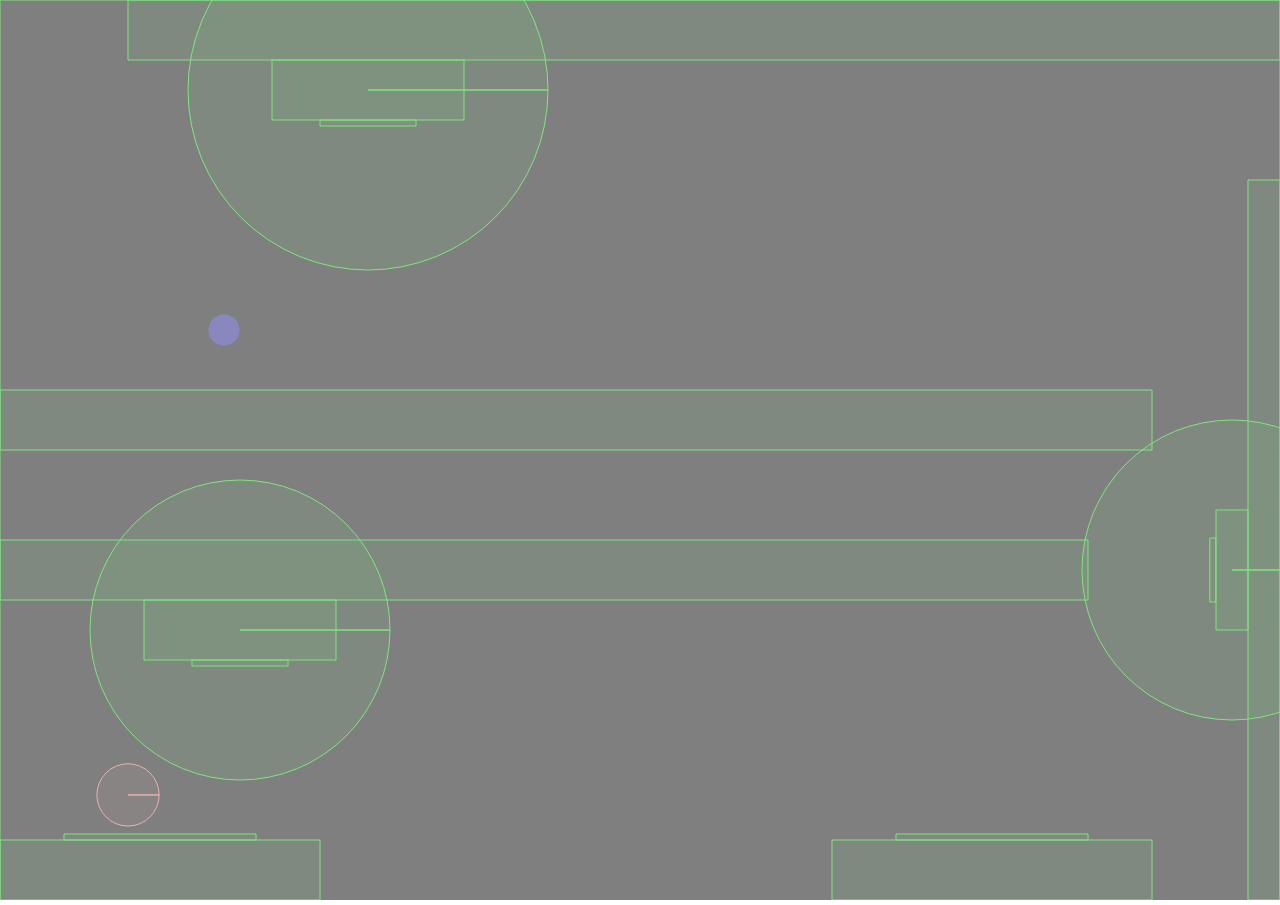
==== commit 74e3f36b: "Velocity direction perfected" ====
--- a/portals.html
+++ b/portals.html
@@ -5,6 +5,7 @@
     <meta charset="utf-8" />
     <title>Portal</title>
     <script type="text/javascript" src="Box2D.js"></script>
+	<script type="text/javascript" src="Box2dWeb-2.1.a.3.js"></script>
     <script type="text/javascript" src="jquery-1.7.1.min.js"></script>
     <style>
         html,
@@ -95,6 +96,7 @@
     var circle = 0;
     var x;
     var y;
+	
 	var tempbody = new b2BodyDef();
 	tempbody.type = b2Body.b2_staticBody;
     tempbody.position.Set(0,0);
@@ -129,6 +131,7 @@
 	var magx;
 	var magy;
 	var mag;
+	var relang;
 	
 	//bounce variable
 	var shouldbounce=0;
@@ -156,7 +159,7 @@
     //fixture definition
     var fixDef = new b2FixtureDef;
     fixDef.density = 10;
-    fixDef.friction = 0.8;
+    fixDef.friction = 1;
     fixDef.restitution = 0.6;
     fixDef.shape = new b2CircleShape(1 * (xlimit + ylimit) / (1200 + 900));
 
@@ -199,55 +202,36 @@
     //GLOBAL: portals function to exchange position
     function portals(tempbody,tempbody2)
     {
-		//console.log(tempbody);
 		if(current==0)
 		{
-		//alert("Inside fnc");
-		//console.log(tempbody.GetPosition());
-		ang=tempbody.GetAngle()+Math.PI/2;
+		relang=tempbody2.GetAngle()-tempbody.GetAngle()+Math.PI;
 		magx=wheel.GetLinearVelocity().x;
 		magy=wheel.GetLinearVelocity().y;
-		mag=Math.sqrt(Math.pow(magx,2)+Math.pow(magy,2));
-		velocityangle=Math.acos(magx/mag);
-		alpha1=tempbody2.GetAngle();
-		theta=alpha1+velocityangle;
-		vel.x=mag*Math.sin(ang+theta);
-		vel.y=mag*Math.cos(ang+theta);
-		//vel.x=wheel.GetLinearVelocity().x*Math.cos(ang)+wheel.GetLinearVelocity().x*Math.sin(ang);
-		//vel.y=wheel.GetLinearVelocity().y*Math.sin(ang)+wheel.GetLinearVelocity().y*Math.cos(ang);
+		vel.x=-(magx*Math.cos(relang)+magy*Math.sin(relang));
+		vel.y=-magx*Math.sin(relang)+magy*Math.cos(relang);
 		newpo.x=tempbody.GetPosition().x;
 		newpo.y=tempbody.GetPosition().y;
-		//console.log(newpo);
 		shouldmove=1;
-		//console.log(wheel.GetPosition());
 		current=1;
 		}
-        /*else if (wheel.GetPosition().x * scale != blueportal.x && wheel.GetPosition().y * scale != portalsystem.blueportal.y && wheel.GetPosition().x * scale != portalsystem.redportal.x && wheel.GetPosition().y * scale != portalsystem.redportal.y)
-            current = 0;*/
     }
 
 	var redportal = 
 	{
-	//var id:1,
         draw: function()
         {
-			//ctx.rotate(temp.GetAngle());
             ctx.fillStyle = this.color;
 			ctx.fillRect(temp.GetPosition().x*scale*xlimit/1200,temp.GetPosition().y*scale*ylimit/900, 2*scale*xlimit/1200,0.3*scale*ylimit/900 );
-			//ctx.rotate(0);
 			
         }
     };
 	
     var blueportal = 
 	{
-	//var id:2,
         draw: function()
         {
-			//ctx.rotate(temp2.GetAngle());
             ctx.fillStyle = blueportal.color;
 			ctx.fillRect(temp2.GetPosition().x*scale*xlimit/1200,temp2.GetPosition().y*scale*ylimit/900, 2*scale*xlimit/1200,0.3*scale*ylimit/900 );
-			//ctx.rotate(0);
         }
     };
 	
@@ -272,13 +256,11 @@
     {
         x = e.clientX;
         y = e.clientY;
-        //cursor = "Your Mouse Position Is : " + x + " and " + y;
-        //document.getElementById("displayArea").innerHTML=cursor;
     }
 
     function stopTracking()
     {
-        //document.getElementById("displayArea").innerHTML="";
+
     }
 
 	var pull = [];
@@ -297,15 +279,15 @@
             {
                 if (sA) // If Fixture A is a Sensor
                 {
-					
-					//alert("here187687");
-					if(AUD=='portal' && BUD=='obj' && fbA==temp)
+					CUD=temp2.GetUserData();
+					DUD=temp.GetUserData();
+					if(AUD=='portal' && CUD=='portal' && BUD=='obj' && fbA==temp && (pcreate==2||pcreate==20))
 					{
 					//alert("here1");
 					fxB.SetRestitution(1);
                     portals(temp2,temp);
 					}
-					else if(AUD=='portal' && BUD=='obj' && fbA==temp2)
+					else if(AUD=='portal' && DUD=='portal' && BUD=='obj' && fbA==temp2 && (pcreate==2||pcreate==20))
 					{
 					fxB.SetRestitution(1);
 					//alert("here2");
@@ -324,13 +306,15 @@
                 }
                 else // If Fixture B is a Sensor
                 {
-                    if(BUD=='portal' && AUD=='obj' && fbB==temp)
+					CUD=temp2.GetUserData();
+					DUD=temp.GetUserData();
+                    if(BUD=='portal' && CUD=='portal' && AUD=='obj' && fbB==temp && (pcreate==2||pcreate==20))
 					{
 					fxA.SetRestitution(1);
 					//alert("here3");
 					portals(temp2,temp);
 					}
-					else if(BUD=='portal' && AUD=='obj' && fbB==temp2)
+					else if(BUD=='portal' && DUD=='portal' && AUD=='obj' && fbB==temp2 && (pcreate==2||pcreate==20))
 					{
 					fxA.SetRestitution(1);
 					//alert("here4");
@@ -362,14 +346,15 @@
 			 if((sA && !sB) || (sB && !sA))	{
 				 if(sA)	
 				 {
-					//alert("Here00011245");
-					if(AUD=='portal' && BUD=='obj' && fbA==temp)
+					CUD=temp2.GetUserData();
+					DUD=temp.GetUserData();
+					if(AUD=='portal' && CUD=='portal' && BUD=='obj' && fbA==temp && (pcreate==2||pcreate==20))
 					{
 						fxB.SetRestitution(0.6);
 						//alert("Here0001");
 						current=0;
 					}
-					else if(AUD=='portal' && BUD=='obj' && fbA==temp2)
+					else if(AUD=='portal' && DUD=='portal' && BUD=='obj' && fbA==temp2 && (pcreate==2||pcreate==20))
 					{
 						fxB.SetRestitution(0.6);
 						//alert("Here0002");
@@ -384,14 +369,15 @@
 				 }
 				 else	
 				 {
-					//alert("Here000223557");
-					if(BUD=='portal' && AUD=='obj' && fbB==temp)
+					CUD=temp2.GetUserData();
+					DUD=temp.GetUserData();
+					if(BUD=='portal' && CUD=='portal' && AUD=='obj' && fbB==temp && (pcreate==2||pcreate==20))
 					{
 						fxA.SetRestitution(0.6);
 						//alert("Here0003");
 						current=0;
 					}
-					else if(BUD=='portal' && AUD=='obj' && fbB==temp2)
+					else if(BUD=='portal' && DUD=='portal' && AUD=='obj' && fbB==temp2 && (pcreate==2||pcreate==20))
 					{
 						fxA.SetRestitution(0.6);
 						//alert("Here0004");
@@ -408,7 +394,6 @@
 	
     function ray()
     {
-        //detector.SetPosition(zero);
         var k = 360 / 5;
         var t = k / 60;
         p2.x = x / scale;
@@ -431,15 +416,23 @@
                 {
                     closestFraction = output.fraction;
                     intersectionNormal = output.normal;
-					if(pcreate==1)
+					if(pcreate==1 && gah=='portal' && temp2!=b)
 					{
 						temp=b;
 						pcreate=10;
 					}
-					if(pcreate==2)
+					if(pcreate==1 && gah!='portal')
+					{
+						pcreate=0;
+					}
+					if(pcreate==2 && gah=='portal' && temp!=b)
 					{
 						temp2=b;
 						pcreate=20;
+					}
+					if(pcreate==2 && gah!='portal')
+					{
+						pcreate=1;
 					}
                 }
             }
@@ -458,30 +451,11 @@
         ctx.closePath();
         ctx.stroke();
         ctx.lineWidth = 1;
-
-        //var rayangle = Math.tan(Math.abs(wheel.GetPosition().y - intersectionPoint.y) / Math.abs(wheel.GetPosition().x - intersectionPoint.x));
-
-        //detector.SetPositionAndAngle(new b2Vec2(intersectionPoint.x,intersectionPoint.y),rayangle);
-
-        /*if(count!=0)
-        {
-        	if (portalsystem.redportal.exist == 0)
-        	{
-        		portalsystem.redportal.x = intersectionPoint.x *scale;
-        		portalsystem.redportal.y = intersectionPoint.y *scale;
-        	}
-        	if (portalsystem.blueportal.exist == 0)
-        	{
-        		portalsystem.blueportal.x = wheel.GetPosition().x*scale;
-        		portalsystem.blueportal.y = wheel.GetPosition().y*scale;
-        	}
-        }*/
     }
 
     function downkeyhandler(event)
     {
         var keycode = event.which;
-        //console.log("We're in down");
         switch (keycode)
         {
             case 32:if (count == 0) count = 1;
@@ -542,24 +516,9 @@
         var keycode = event.which;
         switch (keycode)
         {
-			//case 32:if (count == 1) count = 0;
-					//break;
-                /*if (attached == 1 || attached == 2 || attached == 3) wheel.ApplyImpulse(f1, wheel.GetPosition());
-                else if (attached == 4 || attached == 5 || attached == 6) wheel.ApplyImpulse(f2, wheel.GetPosition());
-                else if (attached == 7 || attached == 8 || attached == 9) wheel.ApplyImpulse(f3, wheel.GetPosition());
-                toattach = 0;
-                attached = 0;
-                levattach = 0;
-                levattached = 0;
-                if (count == 0) count = 1;*/
-            case 79:
-                circle = 0;
-                break;
-                //case 80:scope = 0;
-                //break;
-
-            default:
-                break;
+            case 79:circle = 0;
+					break;
+            default:break;
         }
     }
 
@@ -585,6 +544,47 @@
 		var start2=new b2Vec2(4*xlimit/1200,25*ylimit/900);
 		wheel.SetPosition(start2);
 		console.log("Inside level1");
+		
+		var mag1=0;
+		var mag2=0;
+		var mag3=0;
+		
+		var bodyDef = new b2BodyDef;
+        bodyDef.type = b2Body.b2_staticBody;
+        bodyDef.position.Set(-1 * xlimit / 1200, (ylimit / scale) - (10 * ylimit / 900));
+        var fd = new b2FixtureDef;
+        fd.shape = new b2PolygonShape;
+        fd.shape.SetAsBox(1 * xlimit / 1200, 20 * ylimit / 900);
+        var border1 = world.CreateBody(bodyDef);
+        border1.CreateFixture(fd);
+		
+		var bodyDef = new b2BodyDef;
+        bodyDef.type = b2Body.b2_staticBody;
+        bodyDef.position.Set(20 * xlimit / 1200, (ylimit / scale) - (31 * ylimit / 900));
+        var fd = new b2FixtureDef;
+        fd.shape = new b2PolygonShape;
+        fd.shape.SetAsBox(20 * xlimit / 1200, 1* ylimit / 900);
+        var border2 = world.CreateBody(bodyDef);
+        border2.CreateFixture(fd);
+		
+		var bodyDef = new b2BodyDef;
+        bodyDef.type = b2Body.b2_staticBody;
+        bodyDef.position.Set(41 * xlimit / 1200, (ylimit / scale) - (10 * ylimit / 900));
+        var fd = new b2FixtureDef;
+        fd.shape = new b2PolygonShape;
+        fd.shape.SetAsBox(1 * xlimit / 1200, 20 * ylimit / 900);
+        var border3 = world.CreateBody(bodyDef);
+        border3.CreateFixture(fd);
+		
+		var bodyDef = new b2BodyDef;
+        bodyDef.type = b2Body.b2_staticBody;
+        bodyDef.position.Set(20 * xlimit / 1200, (ylimit / scale) + (9 * ylimit / 900));
+        var fd = new b2FixtureDef;
+        fd.shape = new b2PolygonShape;
+        fd.shape.SetAsBox(20 * xlimit / 1200, 1 * ylimit / 900);
+        var border4 = world.CreateBody(bodyDef);
+        border4.CreateFixture(fd);
+		
         // Ground 1
         var bodyDef = new b2BodyDef;
         bodyDef.type = b2Body.b2_staticBody;
@@ -632,18 +632,18 @@
         // First floor
         var bodyDef = new b2BodyDef;
         bodyDef.type = b2Body.b2_staticBody;
-        bodyDef.position.Set(18 * xlimit / 1200, (ylimit / scale) - (12 * ylimit / 900));
+        bodyDef.position.Set(17 * xlimit / 1200, (ylimit / scale) - (11 * ylimit / 900));
 		bodyDef.userData='carrier';
         var floor = new b2FixtureDef;
         floor.shape = new b2PolygonShape();
-        floor.shape.SetAsOrientedBox(18 * xlimit / 1200, 1 * ylimit / 900, new b2Vec2(0, 0), 0);
+        floor.shape.SetAsOrientedBox(17 * xlimit / 1200, 1 * ylimit / 900, new b2Vec2(0, 0), 0);
         var firstfloor = world.CreateBody(bodyDef);
         firstfloor.CreateFixture(floor);
 
         //c1b1
         var bodyDef = new b2BodyDef;
         bodyDef.type = b2Body.b2_staticBody;
-        bodyDef.position.Set(3 * xlimit / 1200, (ylimit / scale) - (10 * ylimit / 900));
+        bodyDef.position.Set(3 * xlimit / 1200, (ylimit / scale) - (9 * ylimit / 900));
 		bodyDef.userData='cbox';
         var box1 = new b2FixtureDef;
         box1.shape = new b2PolygonShape();
@@ -653,7 +653,7 @@
 			
 		var bodyDef = new b2BodyDef;
         bodyDef.type = b2Body.b2_staticBody;
-		bodyDef.position.Set(3 * xlimit / 1200, (ylimit / scale) - (10 * ylimit / 900));
+		bodyDef.position.Set(3 * xlimit / 1200, (ylimit / scale) - (9 * ylimit / 900));
 		bodyDef.userData='conveyor';
 		var fixDef2 = new b2FixtureDef;
         fixDef2.shape = new b2CircleShape(5);
@@ -665,7 +665,7 @@
         
 		var bodyDef = new b2BodyDef;
         bodyDef.type = b2Body.b2_staticBody;
-        bodyDef.position.Set(3 * xlimit / 1200, (ylimit / scale) - (8.9 * ylimit / 900));
+        bodyDef.position.Set(3 * xlimit / 1200, (ylimit / scale) - (7.9 * ylimit / 900));
 		bodyDef.userData='portal';
 		var fd1 = new b2FixtureDef;
         fd1.shape = new b2PolygonShape;
@@ -676,7 +676,7 @@
 		
 
         //c1b2
-        var bodyDef = new b2BodyDef;
+        /*var bodyDef = new b2BodyDef;
         bodyDef.type = b2Body.b2_staticBody;
         bodyDef.position.Set(15 * xlimit / 1200, (ylimit / scale) - (10 * ylimit / 900));
 		bodyDef.userData='cbox';
@@ -742,7 +742,7 @@
         fd1.shape.SetAsOrientedBox(1.5 * xlimit / 1200, 0.1 * ylimit / 900, new b2Vec2(0, 0), 0);
         fd1.isSensor = true;
 		var p5= world.CreateBody(bodyDef);
-		p5.CreateFixture(fd1);
+		p5.CreateFixture(fd1);*/
 
         //lift
         var bodyDef = new b2BodyDef;
@@ -774,8 +774,8 @@
         fixDef2.shape.SetLocalPosition(new b2Vec2(0, 0));
         fixDef2.density = 0;
         fixDef2.isSensor = true;
-        var CC4 = world.CreateBody(bodyDef);
-        CC4.CreateFixture(fixDef2);
+        var CC2 = world.CreateBody(bodyDef);
+        CC2.CreateFixture(fixDef2);
 		
 		var bodyDef = new b2BodyDef;
         bodyDef.type = b2Body.b2_staticBody;
@@ -785,10 +785,10 @@
         fd1.shape = new b2PolygonShape;
         fd1.shape.SetAsOrientedBox(1 * xlimit / 1200, 0.1 * ylimit / 900, new b2Vec2(0, 0), (Math.PI)/2);
         fd1.isSensor = true;
-		var p6= world.CreateBody(bodyDef);
-		p6.CreateFixture(fd1);
-		
-        var bodyDef = new b2BodyDef;
+		var p4= world.CreateBody(bodyDef);
+		p4.CreateFixture(fd1);
+		
+        /*var bodyDef = new b2BodyDef;
         bodyDef.type = b2Body.b2_staticBody;
         bodyDef.position.Set((xlimit / scale) - (1.5 * xlimit / 1200), (ylimit / scale) - (10 * ylimit / 900));
 		bodyDef.userData='cbox';
@@ -803,7 +803,7 @@
 		bodyDef.position.Set((xlimit / scale) - (1.5 * xlimit / 1200), (ylimit / scale) - (10 * ylimit / 900));
 		bodyDef.userData='conveyor';
 		var fixDef2 = new b2FixtureDef;
-        fixDef2.shape = new b2CircleShape(5);
+        fixDef2.shape = new b2CircleShape(3);
         fixDef2.shape.SetLocalPosition(new b2Vec2(0, 0));
         fixDef2.density = 0;
         fixDef2.isSensor = true;
@@ -836,7 +836,7 @@
 		bodyDef.position.Set((xlimit / scale) - (1.5 * xlimit / 1200), (ylimit / scale) - (18 * ylimit / 900));
 		bodyDef.userData='conveyor';
 		var fixDef2 = new b2FixtureDef;
-        fixDef2.shape = new b2CircleShape(5);
+        fixDef2.shape = new b2CircleShape(3);
         fixDef2.shape.SetLocalPosition(new b2Vec2(0, 0));
         fixDef2.density = 0;
         fixDef2.isSensor = true;
@@ -852,7 +852,7 @@
         fd1.shape.SetAsOrientedBox(1 * xlimit / 1200, 0.1 * ylimit / 900, new b2Vec2(0, 0), (Math.PI)/2);
         fd1.isSensor = true;
 		var p8= world.CreateBody(bodyDef);
-		p8.CreateFixture(fd1);
+		p8.CreateFixture(fd1);*/
 
         // intermediate floor
         var bodyDef = new b2BodyDef;
@@ -878,15 +878,40 @@
         
 		var bodyDef = new b2BodyDef;
         bodyDef.type = b2Body.b2_staticBody;
-        bodyDef.position.Set(13 * xlimit / 1200, (ylimit / scale) - (27 * ylimit / 900));
+        bodyDef.position.Set(7 * xlimit / 1200, (ylimit / scale) - (27 * ylimit / 900));
 		bodyDef.userData='cbox';
         var bx1 = new b2FixtureDef;
         bx1.shape = new b2PolygonShape();
         bx1.shape.SetAsOrientedBox(3 * xlimit / 1200, 1 * ylimit / 900, new b2Vec2(0, 0), 0);
         var c3b1 = world.CreateBody(bodyDef);
         c3b1.CreateFixture(bx1);
+		
+		var bodyDef = new b2BodyDef;
+        bodyDef.type = b2Body.b2_staticBody;
+		bodyDef.position.Set(7 * xlimit / 1200, (ylimit / scale) - (27 * ylimit / 900));
+		bodyDef.userData='conveyor';
+		var fixDef2 = new b2FixtureDef;
+        fixDef2.shape = new b2CircleShape(6);
+        fixDef2.shape.SetLocalPosition(new b2Vec2(0, 0));
+        fixDef2.density = 0;
+        fixDef2.isSensor = true;
+        var CC3 = world.CreateBody(bodyDef);
+        CC3.CreateFixture(fixDef2);
         
 		var bodyDef = new b2BodyDef;
+        bodyDef.type = b2Body.b2_staticBody;
+        bodyDef.position.Set(7 * xlimit / 1200, (ylimit / scale) - (25.9 * ylimit / 900));
+		bodyDef.userData='portal';
+		var fd1 = new b2FixtureDef;
+        fd1.shape = new b2PolygonShape;
+        fd1.shape.SetAsOrientedBox(1.5 * xlimit / 1200, 0.1 * ylimit / 900, new b2Vec2(0, 0), 0);
+        fd1.isSensor = true;
+		var p5= world.CreateBody(bodyDef);
+		p5.CreateFixture(fd1);
+		
+		
+        
+		/*var bodyDef = new b2BodyDef;
         bodyDef.type = b2Body.b2_staticBody;
         bodyDef.position.Set(25 * xlimit / 1200, (ylimit / scale) - (27 * ylimit / 900));
 		bodyDef.userData='cbox';
@@ -904,9 +929,50 @@
         bx3.shape = new b2PolygonShape();
         bx3.shape.SetAsOrientedBox(3 * xlimit / 1200, 1 * ylimit / 900, new b2Vec2(0, 0), 0);
         var c3b3 = world.CreateBody(bodyDef);
-        c3b3.CreateFixture(bx3);
-
-        function conveyor_motion()
+        c3b3.CreateFixture(bx3);*/
+		
+		function conveyor_motion()
+        {
+            var b = new b2BodyDef();
+            for (b = world.GetBodyList(); b; b = b.GetNext())
+            {
+                if (b == c1b1 || b == p3 || b == CC1)
+                {
+                    if (b.GetPosition().x >= 31 * xlimit / 1200)
+                        mag1=-0.1;
+					if(b.GetPosition().x <= 3 * xlimit / 1200)
+						mag1=0.1;
+                    var movex = b.GetPosition().x + (mag1 * xlimit / 1200);
+                    var movey = b.GetPosition().y;
+                    var move = new b2Vec2(movex, movey);
+                    b.SetPosition(move);
+                }
+				if (b == c2b1 || b == p4 || b == CC2)
+                {
+                    if (b.GetPosition().y >= 27 * ylimit / 900)
+                        mag2=-0.2;
+					if (b.GetPosition().y <= 8 * ylimit / 900)
+						mag2=0.2;
+                    var movey = b.GetPosition().y + (mag2 * ylimit / 900);
+                    var movex = b.GetPosition().x;
+                    var move = new b2Vec2(movex, movey);
+                    b.SetPosition(move);
+                }
+				if (b == c3b1 || b == p5 || b == CC3)
+                {
+                    if (b.GetPosition().x >= 37 * xlimit / 1200)
+                        mag3=-0.1;
+					if(b.GetPosition().x <= 7 * xlimit / 1200)
+						mag3=0.1;
+                    var movex = b.GetPosition().x + (mag3 * xlimit / 1200);
+                    var movey = b.GetPosition().y;
+                    var move = new b2Vec2(movex, movey);
+                    b.SetPosition(move);
+                }
+            }
+        }
+
+        /*function conveyor_motion()
         {
             var b = new b2BodyDef();
             for (b = world.GetBodyList(); b; b = b.GetNext())
@@ -948,7 +1014,7 @@
                     //wheel.SetLinearVelocity(move);
                 }
             }
-        }
+        }*/
 
         function attach()
         {
@@ -963,10 +1029,10 @@
                 vecnew.x = vecnew.x / magnew;
                 vecnew.y = vecnew.y / magnew;
                 var force = new b2Vec2();
-                force.x = 1440 * vecnew.x;
-                force.y = 1440 * vecnew.y;
+                force.x = 1500 * vecnew.x;
+                force.y = 2500 * vecnew.y;
                 wheel.ApplyForce(force, wheel.GetWorldCenter());
-                wheel.SetAngularDamping(3);
+                wheel.SetAngularDamping(10);
             }
         }
 
@@ -1040,7 +1106,7 @@
 					  ctx.restore();          
 				   }      
 		 
-				  /*else if (b.GetUserData() == 'ground')
+				  else if (b.GetUserData() == 'ground')
 				  { 
 					  var X = f.GetShape().GetVertices()[1].x - f.GetShape().GetVertices()[0].x; 
 					  var Y = f.GetShape().GetVertices()[2].y - f.GetShape().GetVertices()[1].y;    
@@ -1092,7 +1158,7 @@
 		 
 					  ctx.restore();          
 				   }      
-					/*else if (b.GetUserData() == 'carrier')
+					else if (b.GetUserData() == 'carrier')
 					{ 
 					  var X = f.GetShape().GetVertices()[1].x - f.GetShape().GetVertices()[0].x; 
 					  var Y = f.GetShape().GetVertices()[2].y - f.GetShape().GetVertices()[1].y;    
@@ -1144,7 +1210,7 @@
 		 
 					  ctx.restore();          
 				   }      
-					/*else if (b.GetUserData() == 'cbox')
+					else if (b.GetUserData() == 'cbox')
 					{ 
 					  var X = f.GetShape().GetVertices()[1].x - f.GetShape().GetVertices()[0].x; 
 					  var Y = f.GetShape().GetVertices()[2].y - f.GetShape().GetVertices()[1].y;    
@@ -1196,7 +1262,7 @@
 		 
 					  ctx.restore();          
 				   }      
-					/*else if (b.GetUserData() == 'conveyor')
+					else if (b.GetUserData() == 'conveyor')
 					{ 
 					  var X = f.GetShape().GetVertices()[1].x - f.GetShape().GetVertices()[0].x; 
 					  var Y = f.GetShape().GetVertices()[2].y - f.GetShape().GetVertices()[1].y;    
@@ -1270,14 +1336,12 @@
             {
 				wheel.SetLinearVelocity(zero);
 				wheel.SetAngularVelocity(0);
+				pcreate=0;
                 console.log("Done");
                 level2();
             }
         }
     }
-	
-	var winx2 =19 * scale * xlimit / 1200;
-    var winy2 = ylimit - (17 * scale * ylimit / 900);
 	
 	function level2()
     {
@@ -1286,10 +1350,52 @@
             if (b != wheel)
                 world.DestroyBody(b);
         }
+		
+		var bodyDef = new b2BodyDef;
+        bodyDef.type = b2Body.b2_staticBody;
+        bodyDef.position.Set(-1 * xlimit / 1200, (ylimit / scale) - (10 * ylimit / 900));
+        var fd = new b2FixtureDef;
+        fd.shape = new b2PolygonShape;
+        fd.shape.SetAsBox(1 * xlimit / 1200, 20 * ylimit / 900);
+        var border1 = world.CreateBody(bodyDef);
+        border1.CreateFixture(fd);
+		
+		var bodyDef = new b2BodyDef;
+        bodyDef.type = b2Body.b2_staticBody;
+        bodyDef.position.Set(20 * xlimit / 1200, (ylimit / scale) - (31 * ylimit / 900));
+        var fd = new b2FixtureDef;
+        fd.shape = new b2PolygonShape;
+        fd.shape.SetAsBox(20 * xlimit / 1200, 1* ylimit / 900);
+        var border2 = world.CreateBody(bodyDef);
+        border2.CreateFixture(fd);
+		
+		var bodyDef = new b2BodyDef;
+        bodyDef.type = b2Body.b2_staticBody;
+        bodyDef.position.Set(41 * xlimit / 1200, (ylimit / scale) - (10 * ylimit / 900));
+        var fd = new b2FixtureDef;
+        fd.shape = new b2PolygonShape;
+        fd.shape.SetAsBox(1 * xlimit / 1200, 20 * ylimit / 900);
+        var border3 = world.CreateBody(bodyDef);
+        border3.CreateFixture(fd);
+		
+		var bodyDef = new b2BodyDef;
+        bodyDef.type = b2Body.b2_staticBody;
+        bodyDef.position.Set(20 * xlimit / 1200, (ylimit / scale) + (9 * ylimit / 900));
+        var fd = new b2FixtureDef;
+        fd.shape = new b2PolygonShape;
+        fd.shape.SetAsBox(20 * xlimit / 1200, 1 * ylimit / 900);
+        var border4 = world.CreateBody(bodyDef);
+        border4.CreateFixture(fd);
+		
+		var winx2 =19 * scale * xlimit / 1200;
+		var winy2 = ylimit - (17 * scale * ylimit / 900);
+		
 		var start2=new b2Vec2(5*xlimit/1200,10*ylimit/900);
 		wheel.SetPosition(start2);
-        console.log("Second level");
-        var bodyDef = new b2BodyDef;
+        
+		console.log("Second level");
+        
+		var bodyDef = new b2BodyDef;
         bodyDef.type = b2Body.b2_staticBody;
         bodyDef.position.Set(5 * xlimit / 1200, (ylimit / scale) - (1 * ylimit / 900));
         var fd = new b2FixtureDef;
@@ -1426,6 +1532,497 @@
             {
 				wheel.SetLinearVelocity(zero);
 				wheel.SetAngularVelocity(0);
+				pcreate=0;
+                console.log("Done");
+                level3();
+            }
+            //var frame2 = window.requestAnimationFrame(update2);
+        };
+    }
+	
+	function level3()
+    {
+        for (b = world.GetBodyList(); b; b = b.GetNext())
+        {
+            if (b != wheel)
+                world.DestroyBody(b);
+        }
+		
+		var winx3 =30 * scale * xlimit / 1200;
+		var winy3 = ylimit - (4 * scale * ylimit / 900);
+		
+		var start3=new b2Vec2(10*xlimit/1200,25*ylimit/900);
+		wheel.SetPosition(start3);
+        console.log("Second level");
+		
+		var mag=0;
+        
+		var bodyDef = new b2BodyDef;
+        bodyDef.type = b2Body.b2_staticBody;
+        bodyDef.position.Set(-1 * xlimit / 1200, (ylimit / scale) - (10 * ylimit / 900));
+        var fd = new b2FixtureDef;
+        fd.shape = new b2PolygonShape;
+        fd.shape.SetAsBox(1 * xlimit / 1200, 20 * ylimit / 900);
+        var border1 = world.CreateBody(bodyDef);
+        border1.CreateFixture(fd);
+		
+		var bodyDef = new b2BodyDef;
+        bodyDef.type = b2Body.b2_staticBody;
+        bodyDef.position.Set(20 * xlimit / 1200, (ylimit / scale) - (31 * ylimit / 900));
+        var fd = new b2FixtureDef;
+        fd.shape = new b2PolygonShape;
+        fd.shape.SetAsBox(20 * xlimit / 1200, 1* ylimit / 900);
+        var border2 = world.CreateBody(bodyDef);
+        border2.CreateFixture(fd);
+		
+		var bodyDef = new b2BodyDef;
+        bodyDef.type = b2Body.b2_staticBody;
+        bodyDef.position.Set(41 * xlimit / 1200, (ylimit / scale) - (10 * ylimit / 900));
+        var fd = new b2FixtureDef;
+        fd.shape = new b2PolygonShape;
+        fd.shape.SetAsBox(1 * xlimit / 1200, 20 * ylimit / 900);
+        var border3 = world.CreateBody(bodyDef);
+        border3.CreateFixture(fd);
+		
+		var bodyDef = new b2BodyDef;
+        bodyDef.type = b2Body.b2_staticBody;
+        bodyDef.position.Set(20 * xlimit / 1200, (ylimit / scale) + (9 * ylimit / 900));
+        var fd = new b2FixtureDef;
+        fd.shape = new b2PolygonShape;
+        fd.shape.SetAsBox(20 * xlimit / 1200, 1 * ylimit / 900);
+        var border4 = world.CreateBody(bodyDef);
+        border4.CreateFixture(fd);
+		
+		var bodyDef = new b2BodyDef;
+        bodyDef.type = b2Body.b2_staticBody;
+        bodyDef.position.Set(10 * xlimit / 1200, (ylimit / scale) - (1 * ylimit / 900));
+		bodyDef.userData='ground';
+        var fd = new b2FixtureDef;
+        fd.shape = new b2PolygonShape;
+        fd.shape.SetAsBox(5 * xlimit / 1200, 1 * ylimit / 900);
+        var groundbasic = world.CreateBody(bodyDef);
+        groundbasic.CreateFixture(fd);
+		
+        var bodyDef = new b2BodyDef;
+        bodyDef.type = b2Body.b2_staticBody;
+        bodyDef.position.Set(30 * xlimit / 1200, (ylimit / scale) - (1 * ylimit / 900));
+		bodyDef.userData='ground';
+        var fd = new b2FixtureDef;
+        fd.shape = new b2PolygonShape;
+        fd.shape.SetAsOrientedBox(5 * xlimit / 1200, 1 * ylimit / 900, new b2Vec2(0, 0), 0);
+        var groundbasic2 = world.CreateBody(bodyDef);
+        groundbasic2.CreateFixture(fd);
+		
+		var bodyDef = new b2BodyDef;
+        bodyDef.type = b2Body.b2_staticBody;
+        bodyDef.position.Set(20 * xlimit / 1200, (ylimit / scale) - (12 * ylimit / 900));
+		bodyDef.userData='carrier';
+        var floor = new b2FixtureDef;
+        floor.shape = new b2PolygonShape();
+        floor.shape.SetAsOrientedBox(15 * xlimit / 1200, 1 * ylimit / 900, new b2Vec2(0, 0), 0);
+        var carrierbasic = world.CreateBody(bodyDef);
+        carrierbasic.CreateFixture(floor);
+		
+		var bodyDef = new b2BodyDef;
+        bodyDef.type = b2Body.b2_staticBody;
+        bodyDef.position.Set( 8* xlimit / 1200, (ylimit / scale) - (11 * ylimit / 900));
+		bodyDef.userData='cbox';
+        var fixDef = new b2FixtureDef;
+        fixDef.shape = new b2PolygonShape();
+        fixDef.shape.SetAsOrientedBox(3 * xlimit / 1200, 1 * ylimit / 900, new b2Vec2(0, 0), 0);
+		var cbbb = world.CreateBody(bodyDef);
+        cbbb.CreateFixture(fixDef);
+		
+		var bodyDef = new b2BodyDef;
+        bodyDef.type = b2Body.b2_staticBody;
+		bodyDef.position.Set(8 * xlimit / 1200, (ylimit / scale) - (11 * ylimit / 900));
+		bodyDef.userData='conveyor';
+		var fixDef2 = new b2FixtureDef;
+        fixDef2.shape = new b2CircleShape(5);
+        fixDef2.shape.SetLocalPosition(new b2Vec2(0, 0));
+        fixDef2.density = 0;
+        fixDef2.isSensor = true;
+        var CC10 = world.CreateBody(bodyDef);
+        CC10.CreateFixture(fixDef2);
+		
+		function conveyor_motion()
+        {
+            var b = new b2BodyDef();
+            for (b = world.GetBodyList(); b; b = b.GetNext())
+            {
+                if (b == cbbb || b == CC10)
+                {
+                    if (b.GetPosition().x >= 32 * xlimit / 1200)
+                        mag=-0.1;
+					if(b.GetPosition().x <= 8 * xlimit / 1200)
+						mag=0.1;
+                    var movex = b.GetPosition().x + (mag * xlimit / 1200);
+                    var movey = b.GetPosition().y;
+                    var move = new b2Vec2(movex, movey);
+                    b.SetPosition(move);
+                }
+            }
+        }
+		
+		function attach()
+        {
+			for (i = 0; i < pull.length; i++)
+            {
+                var c1 = wheel.GetWorldCenter();
+                var c2 = pull[i].GetWorldCenter();
+                var vecnew = new b2Vec2();
+                vecnew.x = c2.x - c1.x;
+                vecnew.y = c2.y - c1.y;
+                var magnew = Math.sqrt(((vecnew.x * vecnew.x) + (vecnew.y * vecnew.y)));
+                vecnew.x = vecnew.x / magnew;
+                vecnew.y = vecnew.y / magnew;
+                var force = new b2Vec2();
+                force.x = 1440 * vecnew.x;
+                force.y = 1440 * vecnew.y;
+                wheel.ApplyForce(force, wheel.GetWorldCenter());
+                wheel.SetAngularDamping(3);
+            }
+        }
+		
+        update3();
+
+        function update3()
+        {
+            world.Step(1 / 60, 10, 10);
+			world.SetContactListener(listener);
+            world.DrawDebugData();
+            world.ClearForces();
+			conveyor_motion();
+			if(count==1)
+			{
+				attach();
+			}
+			if (circle == 1)
+            {
+                ctx.fillStyle = "rgba(255,255,255,0.1)";
+                ctx.beginPath();
+                ctx.arc(wheel.GetPosition().x * scale, wheel.GetPosition().y * scale, 4 * scale, 0, Math.PI * 2, false);
+                ctx.closePath();
+                ctx.fill();
+            }
+			ctx.fillStyle = 'rgba(145,145,255,0.5)';
+            ctx.beginPath();
+            ctx.arc(winx3, winy3, 30 * (xlimit + ylimit) / (1200 + 900), 0, Math.PI * 2, false);
+            ctx.closePath();
+            ctx.fill();
+            if (scope == 1)
+                ray();
+			if (Math.sqrt(Math.pow(wheel.GetPosition().x * scale - winx3, 2) + Math.pow(wheel.GetPosition().y * scale - winy3, 2)) > 50)
+            {
+                var frame3 = window.requestAnimationFrame(update3);
+            }
+            else
+            {
+				wheel.SetLinearVelocity(zero);
+				wheel.SetAngularVelocity(0);
+				pcreate=0;
+                console.log("Done");
+                level4();
+            }
+            //var frame2 = window.requestAnimationFrame(update2);
+        };
+    }
+	
+	function level4()
+    {
+        for (b = world.GetBodyList(); b; b = b.GetNext())
+        {
+            if (b != wheel)
+                world.DestroyBody(b);
+        }
+		
+		var winx4 =35 * scale * xlimit / 1200;
+		var winy4 = ylimit - (18 * scale * ylimit / 900);
+		
+		var start4=new b2Vec2(5*xlimit/1200,22*ylimit/900);
+		wheel.SetPosition(start4);
+        console.log("Second level");
+		
+		var mag=0;
+        
+		var bodyDef = new b2BodyDef;
+        bodyDef.type = b2Body.b2_staticBody;
+        bodyDef.position.Set(-1 * xlimit / 1200, (ylimit / scale) - (10 * ylimit / 900));
+        var fd = new b2FixtureDef;
+        fd.shape = new b2PolygonShape;
+        fd.shape.SetAsBox(1 * xlimit / 1200, 20 * ylimit / 900);
+        var border1 = world.CreateBody(bodyDef);
+        border1.CreateFixture(fd);
+		
+		var bodyDef = new b2BodyDef;
+        bodyDef.type = b2Body.b2_staticBody;
+        bodyDef.position.Set(20 * xlimit / 1200, (ylimit / scale) - (31 * ylimit / 900));
+        var fd = new b2FixtureDef;
+        fd.shape = new b2PolygonShape;
+        fd.shape.SetAsBox(20 * xlimit / 1200, 1* ylimit / 900);
+        var border2 = world.CreateBody(bodyDef);
+        border2.CreateFixture(fd);
+		
+		var bodyDef = new b2BodyDef;
+        bodyDef.type = b2Body.b2_staticBody;
+        bodyDef.position.Set(41 * xlimit / 1200, (ylimit / scale) - (10 * ylimit / 900));
+        var fd = new b2FixtureDef;
+        fd.shape = new b2PolygonShape;
+        fd.shape.SetAsBox(1 * xlimit / 1200, 20 * ylimit / 900);
+        var border3 = world.CreateBody(bodyDef);
+        border3.CreateFixture(fd);
+		
+		var bodyDef = new b2BodyDef;
+        bodyDef.type = b2Body.b2_staticBody;
+        bodyDef.position.Set(20 * xlimit / 1200, (ylimit / scale) + (9 * ylimit / 900));
+        var fd = new b2FixtureDef;
+        fd.shape = new b2PolygonShape;
+        fd.shape.SetAsBox(20 * xlimit / 1200, 1 * ylimit / 900);
+        var border4 = world.CreateBody(bodyDef);
+        border4.CreateFixture(fd);
+		
+		var bodyDef = new b2BodyDef;
+        bodyDef.type = b2Body.b2_staticBody;
+        bodyDef.position.Set(5 * xlimit / 1200, (ylimit / scale) - (1 * ylimit / 900));
+		bodyDef.userData='ground';
+        var fd = new b2FixtureDef;
+        fd.shape = new b2PolygonShape;
+        fd.shape.SetAsBox(5 * xlimit / 1200, 1 * ylimit / 900);
+        var ground = world.CreateBody(bodyDef);
+        ground.CreateFixture(fd);
+		
+        var bodyDef = new b2BodyDef;
+        bodyDef.type = b2Body.b2_staticBody;
+        bodyDef.position.Set(35 * xlimit / 1200, (ylimit / scale) - (29 * ylimit / 900));
+		bodyDef.userData='ground';
+        var fd = new b2FixtureDef;
+        fd.shape = new b2PolygonShape;
+        fd.shape.SetAsOrientedBox(5 * xlimit / 1200, 1 * ylimit / 900, new b2Vec2(0, 0), 0);
+        var roof = world.CreateBody(bodyDef);
+        roof.CreateFixture(fd);
+		
+		var bodyDef = new b2BodyDef;
+        bodyDef.type = b2Body.b2_staticBody;
+        bodyDef.position.Set(35 * xlimit / 1200, (ylimit / scale) - (15 * ylimit / 900));
+		bodyDef.userData='ground';
+        var fd = new b2FixtureDef;
+        fd.shape = new b2PolygonShape;
+        fd.shape.SetAsOrientedBox(5 * xlimit / 1200, 1 * ylimit / 900, new b2Vec2(0, 0), 0);
+        var roof2 = world.CreateBody(bodyDef);
+        roof2.CreateFixture(fd);
+		
+		var bodyDef = new b2BodyDef;
+        bodyDef.type = b2Body.b2_staticBody;
+        bodyDef.position.Set(5 * xlimit / 1200, (ylimit / scale) - (2.1 * ylimit / 900));
+		bodyDef.userData='portal';
+        var fd1 = new b2FixtureDef;
+        fd1.shape = new b2PolygonShape;
+        fd1.shape.SetAsOrientedBox(3 * xlimit / 1200, 0.1 * ylimit / 900, new b2Vec2(0, 0), 0);
+        fd1.isSensor = true;
+		var p1 = world.CreateBody(bodyDef);
+        p1.CreateFixture(fd1);
+		
+		var bodyDef = new b2BodyDef;
+        bodyDef.type = b2Body.b2_staticBody;
+        bodyDef.position.Set(35 * xlimit / 1200, (ylimit / scale) - (27.9 * ylimit / 900));
+		bodyDef.userData='portal';
+        var fd1 = new b2FixtureDef;
+        fd1.shape = new b2PolygonShape;
+        fd1.shape.SetAsOrientedBox(3 * xlimit / 1200, 0.1 * ylimit / 900, new b2Vec2(0, 0), 0);
+        fd1.isSensor = true;
+		var p2 = world.CreateBody(bodyDef);
+        p2.CreateFixture(fd1);
+		
+        update4();
+
+        function update4()
+        {
+            world.Step(1 / 60, 10, 10);
+			world.SetContactListener(listener);
+            world.DrawDebugData();
+            world.ClearForces();
+			if(shouldmove==1)
+			{
+				wheel.SetPosition(newpo);
+				wheel.SetLinearVelocity(vel);
+				shouldmove=0;
+			}
+			if(pcreate>0)
+			{
+			redportal.draw();
+			blueportal.draw();
+			}
+			if (circle == 1)
+            {
+                ctx.fillStyle = "rgba(255,255,255,0.1)";
+                ctx.beginPath();
+                ctx.arc(wheel.GetPosition().x * scale, wheel.GetPosition().y * scale, 4 * scale, 0, Math.PI * 2, false);
+                ctx.closePath();
+                ctx.fill();
+            }
+			ctx.fillStyle = 'rgba(145,145,255,0.5)';
+            ctx.beginPath();
+            ctx.arc(winx4, winy4, 30 * (xlimit + ylimit) / (1200 + 900), 0, Math.PI * 2, false);
+            ctx.closePath();
+            ctx.fill();
+            if (scope == 1)
+                ray();
+			if (Math.sqrt(Math.pow(wheel.GetPosition().x * scale - winx4, 2) + Math.pow(wheel.GetPosition().y * scale - winy4, 2)) > 50)
+            {
+                var frame4 = window.requestAnimationFrame(update4);
+            }
+            else
+            {
+				wheel.SetLinearVelocity(zero);
+				wheel.SetAngularVelocity(0);
+				pcreate=0;
+                console.log("Done");
+                level5();
+            }
+            //var frame2 = window.requestAnimationFrame(update2);
+        };
+    }
+	
+	function level5()
+    {
+        for (b = world.GetBodyList(); b; b = b.GetNext())
+        {
+            if (b != wheel)
+                world.DestroyBody(b);
+        }
+		
+		var winx4 =35 * scale * xlimit / 1200;
+		var winy4 = ylimit - (18 * scale * ylimit / 900);
+		
+		var start5=new b2Vec2(5*xlimit/1200,22*ylimit/900);
+		wheel.SetPosition(start5);
+        console.log("Second level");
+		
+		var mag=0;
+        
+		var bodyDef = new b2BodyDef;
+        bodyDef.type = b2Body.b2_staticBody;
+        bodyDef.position.Set(-1 * xlimit / 1200, (ylimit / scale) - (10 * ylimit / 900));
+        var fd = new b2FixtureDef;
+        fd.shape = new b2PolygonShape;
+        fd.shape.SetAsBox(1 * xlimit / 1200, 20 * ylimit / 900);
+        var border1 = world.CreateBody(bodyDef);
+        border1.CreateFixture(fd);
+		
+		var bodyDef = new b2BodyDef;
+        bodyDef.type = b2Body.b2_staticBody;
+        bodyDef.position.Set(20 * xlimit / 1200, (ylimit / scale) - (31 * ylimit / 900));
+        var fd = new b2FixtureDef;
+        fd.shape = new b2PolygonShape;
+        fd.shape.SetAsBox(20 * xlimit / 1200, 1* ylimit / 900);
+        var border2 = world.CreateBody(bodyDef);
+        border2.CreateFixture(fd);
+		
+		var bodyDef = new b2BodyDef;
+        bodyDef.type = b2Body.b2_staticBody;
+        bodyDef.position.Set(41 * xlimit / 1200, (ylimit / scale) - (10 * ylimit / 900));
+        var fd = new b2FixtureDef;
+        fd.shape = new b2PolygonShape;
+        fd.shape.SetAsBox(1 * xlimit / 1200, 20 * ylimit / 900);
+        var border3 = world.CreateBody(bodyDef);
+        border3.CreateFixture(fd);
+		
+		var bodyDef = new b2BodyDef;
+        bodyDef.type = b2Body.b2_staticBody;
+        bodyDef.position.Set(20 * xlimit / 1200, (ylimit / scale) + (9 * ylimit / 900));
+        var fd = new b2FixtureDef;
+        fd.shape = new b2PolygonShape;
+        fd.shape.SetAsBox(20 * xlimit / 1200, 1 * ylimit / 900);
+        var border4 = world.CreateBody(bodyDef);
+        border4.CreateFixture(fd);
+		
+		var bodyDef = new b2BodyDef;
+        bodyDef.type = b2Body.b2_staticBody;
+        bodyDef.position.Set(5 * xlimit / 1200, (ylimit / scale) - (1 * ylimit / 900));
+		bodyDef.userData='ground';
+        var fd = new b2FixtureDef;
+        fd.shape = new b2PolygonShape;
+        fd.shape.SetAsBox(5 * xlimit / 1200, 1 * ylimit / 900);
+        var ground = world.CreateBody(bodyDef);
+        ground.CreateFixture(fd);
+		
+        var bodyDef = new b2BodyDef;
+        bodyDef.type = b2Body.b2_staticBody;
+        bodyDef.position.Set(5 * xlimit / 1200, (ylimit / scale) - (22 * ylimit / 900));
+		bodyDef.userData='ground';
+        var fd = new b2FixtureDef;
+        fd.shape = new b2PolygonShape;
+        fd.shape.SetAsOrientedBox(5 * xlimit / 1200, 1 * ylimit / 900, new b2Vec2(0, 0), Math.PI);
+        var roof = world.CreateBody(bodyDef);
+        roof.CreateFixture(fd);
+		
+		var bodyDef = new b2BodyDef;
+        bodyDef.type = b2Body.b2_staticBody;
+        bodyDef.position.Set(5 * xlimit / 1200, (ylimit / scale) - (2.1 * ylimit / 900));
+		bodyDef.userData='portal';
+        var fd1 = new b2FixtureDef;
+        fd1.shape = new b2PolygonShape;
+        fd1.shape.SetAsOrientedBox(3 * xlimit / 1200, 0.1 * ylimit / 900, new b2Vec2(0, 0), 0);
+        fd1.isSensor = true;
+		var p1 = world.CreateBody(bodyDef);
+        p1.CreateFixture(fd1);
+		p1.SetAngle(0);
+		
+		var bodyDef = new b2BodyDef;
+        bodyDef.type = b2Body.b2_staticBody;
+        bodyDef.position.Set(5 * xlimit / 1200, (ylimit / scale) - (20.9 * ylimit / 900));
+		bodyDef.userData='portal';
+        var fd1 = new b2FixtureDef;
+        fd1.shape = new b2PolygonShape;
+        fd1.shape.SetAsOrientedBox(3 * xlimit / 1200, 0.1 * ylimit / 900, new b2Vec2(0, 0), 0);
+        fd1.isSensor = true;
+		var p2 = world.CreateBody(bodyDef);
+        p2.CreateFixture(fd1);
+		p2.SetAngle(Math.PI);
+		
+        update5();
+
+        function update5()
+        {
+            world.Step(1 / 60, 10, 10);
+			world.SetContactListener(listener);
+            world.DrawDebugData();
+            world.ClearForces();
+			if(shouldmove==1)
+			{
+				wheel.SetPosition(newpo);
+				wheel.SetLinearVelocity(vel);
+				shouldmove=0;
+			}
+			if(pcreate>0)
+			{
+			redportal.draw();
+			blueportal.draw();
+			}
+			if (circle == 1)
+            {
+                ctx.fillStyle = "rgba(255,255,255,0.1)";
+                ctx.beginPath();
+                ctx.arc(wheel.GetPosition().x * scale, wheel.GetPosition().y * scale, 4 * scale, 0, Math.PI * 2, false);
+                ctx.closePath();
+                ctx.fill();
+            }
+			ctx.fillStyle = 'rgba(145,145,255,0.5)';
+            ctx.beginPath();
+            ctx.arc(winx4, winy4, 30 * (xlimit + ylimit) / (1200 + 900), 0, Math.PI * 2, false);
+            ctx.closePath();
+            ctx.fill();
+            if (scope == 1)
+                ray();
+			if (Math.sqrt(Math.pow(wheel.GetPosition().x * scale - winx4, 2) + Math.pow(wheel.GetPosition().y * scale - winy4, 2)) > 50)
+            {
+                var frame5 = window.requestAnimationFrame(update5);
+            }
+            else
+            {
+				wheel.SetLinearVelocity(zero);
+				wheel.SetAngularVelocity(0);
+				pcreate=0;
                 console.log("Done");
                 level1();
             }
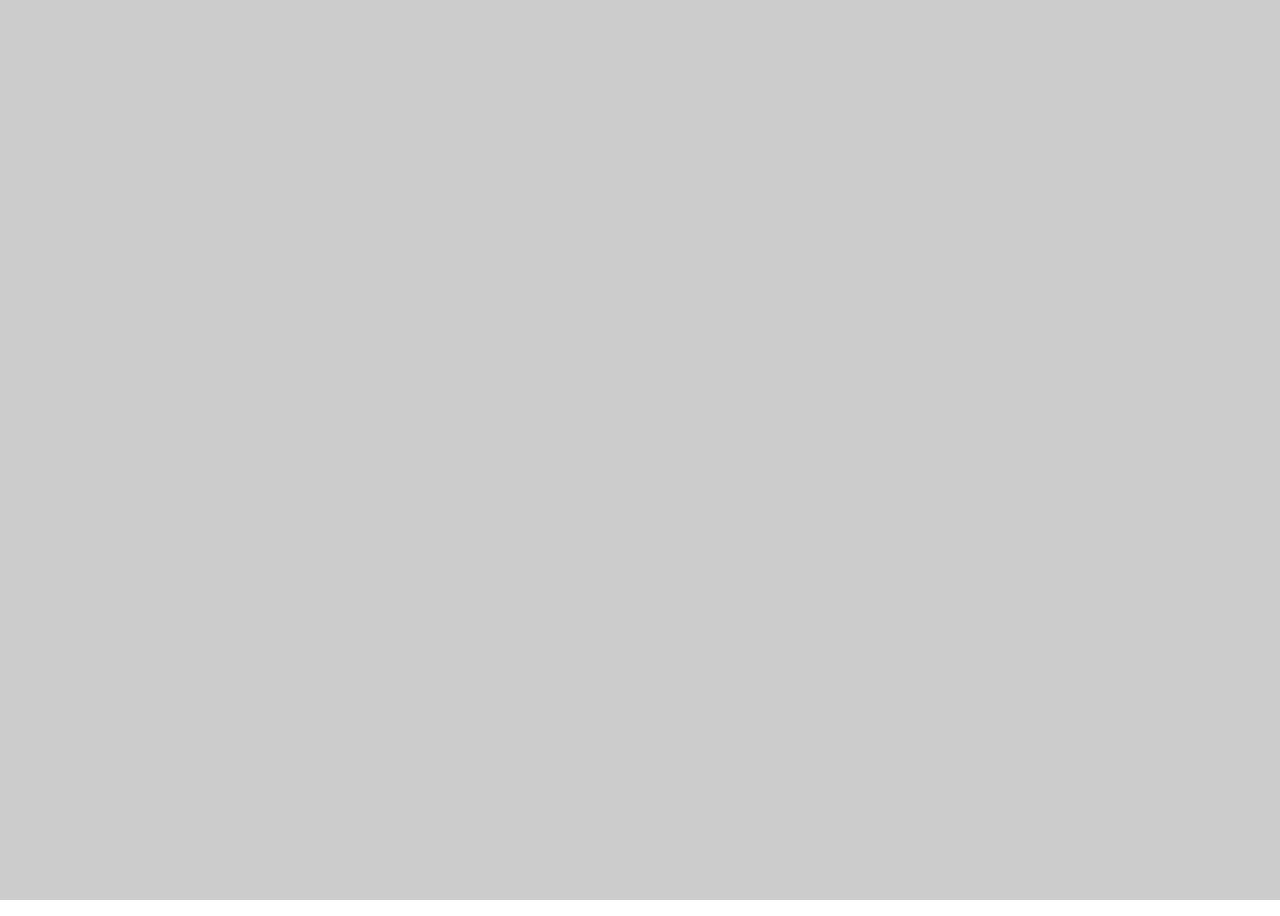
==== commit 7a5e88e6: "Update portals.html" ====
--- a/portals.html
+++ b/portals.html
@@ -3,2232 +3,61 @@
 
 <head>
     <meta charset="utf-8" />
-    <title>Portal</title>
+    <title>Portals 2D</title>
     <script type="text/javascript" src="Box2D.js"></script>
 	<script type="text/javascript" src="Box2dWeb-2.1.a.3.js"></script>
     <script type="text/javascript" src="jquery-1.7.1.min.js"></script>
-    <style>
-        html,
-        body {
-            font-size: 18px;
-            width: 100%;
-            height: 100%;
-            margin: 0px;
-            border: 0;
-            overflow: hidden;
-            display: block;
-        }
-        
-        #cc {
-            top: 400px;
-            width: 600px;
-            height: 100px;
-            margin: 0;
-            overflow: auto;
-        }
-    </style>
+	<script type="text/javascript" src="analytics.js"></script>
+    <link rel="stylesheet" href="portals.css">
 </head>
 
-<body onresize="resize_canvas()" onkeydown="downkeyhandler(event)" onkeyup="upkeyhandler(event)" onmousemove="getPos(event)" onmouseout="stopTracking()" onmousedown="mousedown(event)">
-    <!-- An fps counter 
-    <div id="fps"></div>-->
-    <!--<div id="displayArea"></div>-->
-    <canvas id="canvas" style="background-color:rgba(0, 0, 0, 0.5)"></canvas>
+<body onresize="resize_canvas()" onkeydown="downkeyhandler(event)" onkeyup="upkeyhandler(event)" onmousemove="getPos(event)" onmouseout="stopTracking()" onmousedown="mousedown(event)" onmouseup="mouseup(event)" oncontextmenu="return false;">
+	<canvas id="canvas"></canvas>
+	<div id="startmenu">
+	  <div id="top"></div>
+	  <div id="left"></div>
+	  <div id="single" onclick="start()"><p>START THE GAME</p></div>
+	  <div id="multiplayer" onclick="instructions()"><p>INSTRUCTIONS</p></div>
+	  <div id="options"><p>HIGHSCORE</p></div>
+	  <div id="credits"><p>STORY</p></div>
+	  <div id="right"></div>
+	  <div id="exit"></div>
+	</div>
+	<div id="pause">
+	  <div id="top2"></div>
+	  <div id="left2"></div>
+	  <div id="single2" onclick="backtogame()"><p>Level: 0</p></div>
+	  <div id="multiplayer2" onclick="instructions()"><p>INSTRUCTIONS</p></div>
+	  <div id="options2"><p>HIGHSCORE</p></div>
+	  <div id="credits2"><p>STORY</p></div>
+	  <div id="right2"></div>
+	  <div id="exit2"></div>
+    </div>
+	<div id="instructions">
+	<div id="content">Tap spacebar to put attach mode ON</br>Tap P to put raycasting mode ON</br>Click with left mouse button for a red portal and with the right mouse button for a blue portal</br>Tap esc for the pause menu</br>Objective of the game is to get to the blue dot using the portals and magnets</br> And yea you can't move all that well. So better use the portals. Oops</br></br></div>
+	<div id="back" onclick="back()">BACK</div>
+	</div>
+	<div id="portali">The white surfaces are places where you can put portals</br>What are portals? For now let's say you create a rift in time-space to pass through a point and come through another</br>Now press 'P' to activate your shooter beam</br>Now try shooting a blue portal with left click by clicking on the white surface</br>For a red portal try right click</br>Now simply tap 'UP' key to jump out and back in to the portal to zap through space</div>
+	
+	<div id="conveyori">The moving box you see is a magnet placed on a conveyor belt</br>Your task is to get to the blue dot. Press 'Space' to activate attach mode & tap it again to deactivate attach mode</br>The silhouette around the ball signifies attach mode</br>Oh and just so you don't forget, You fall off the ground, YOU DIE!</div>
+	<div id="bouncei">The blue box you see is an accelator</br>Bounce on it to increase speed of the ball</br></div>
+	<div id="score">Score:</div>
+	<div id="time">Time left:</div>
+	<div id="lives">Lives left:</div>
 </body>
 <script>
-    //canvas variables
-    var canvas = document.getElementById('canvas');
-    var ctx = canvas.getContext('2d');
-    canvas.width = window.innerWidth;
-    canvas.height = window.innerHeight;
-
-    //GLOBAL: canvas resize function & variables
-    function resize_canvas()
-    {
-        canvas = document.getElementById("canvas");
-        if (canvas.width < window.innerWidth)
-        {
-            canvas.width = window.innerWidth;
-        }
-        if (canvas.height < window.innerHeight)
-        {
-            canvas.height = window.innerHeight;
-        }
-    }
-    var ylimit = canvas.height;
-    var xlimit = canvas.width;
-    var xylimit = ylimit * xlimit;
-    var scale = 30;
-
-    //function initialisations
-    var b2Vec2 = Box2D.Common.Math.b2Vec2,
-        b2BodyDef = Box2D.Dynamics.b2BodyDef,
-        b2Body = Box2D.Dynamics.b2Body,
-        b2FixtureDef = Box2D.Dynamics.b2FixtureDef,
-        b2World = Box2D.Dynamics.b2World,
-        b2PolygonShape = Box2D.Collision.Shapes.b2PolygonShape,
-        b2CircleShape = Box2D.Collision.Shapes.b2CircleShape,
-        b2RevoluteJointDef = Box2D.Dynamics.Joints.b2RevoluteJointDef,
-        b2MouseJointDef = Box2D.Dynamics.Joints.b2MouseJointDef,
-        b2DebugDraw = Box2D.Dynamics.b2DebugDraw,
-        b2Fixture = Box2D.Dynamics.b2Fixture,
-        b2RayCastInput = Box2D.Collision.b2RayCastInput,
-        b2RayCastOutput = Box2D.Collision.b2RayCastOutput,
-        b2AABB = Box2D.Collision.b2AABB;
-
-    //world variable
-    var world = new b2World(new b2Vec2(0, 10), true);
-
-    //ray variables
-    var rayLength = xlimit; //long enough to hit the walls
-    var currentRayAngle = 0;
-    var input = new b2RayCastInput();
-    var output = new b2RayCastOutput();
-    var b = new b2BodyDef();
-    var f = new b2FixtureDef();
-    var closestFraction = 1;
-    var intersectionPoint = new b2Vec2();
-    var p2 = new b2Vec2();
-    var normalEnd = new b2Vec2();
-    var scope = 0;
-    var DEGTORAD = Math.PI / 180;
-    var count = 0;
-    var circle = 0;
-    var x;
-    var y;
-	
-	var tempbody = new b2BodyDef();
-	tempbody.type = b2Body.b2_staticBody;
-    tempbody.position.Set(0,0);
-    tempbody.userData = 'null';
-	var tempfix = new b2FixtureDef();
-	tempfix.density = 10;
-    tempfix.friction = 0.5;
-    tempfix.restitution = 0.6;
-    tempfix.shape = new b2CircleShape(0.001 * (xlimit + ylimit) / (1200 + 900));
-	var temp = world.CreateBody(tempbody);
-    temp.CreateFixture(tempfix);
-	
-	var tempbody = new b2BodyDef();
-	tempbody.type = b2Body.b2_staticBody;
-    tempbody.position.Set(0,0);
-    tempbody.userData = 'null';
-	var tempfix = new b2FixtureDef();
-	tempfix.density = 10;
-    tempfix.friction = 0.5;
-    tempfix.restitution = 0.6;
-    tempfix.shape = new b2CircleShape(0.001 * (xlimit + ylimit) / (1200 + 900));
-	var temp2 = world.CreateBody(tempbody);
-    temp2.CreateFixture(tempfix);
-
-    //portal variable
-    var pcreate = 0;
-	var current=0;
-	var shouldmove=0;
-	var newpo=new b2Vec2();
-	var vel=new b2Vec2();
-	var ang;
-	var magx;
-	var magy;
-	var mag;
-	var relang;
-	
-	//bounce variable
-	var shouldbounce=0;
-	var vspeed=new b2Vec2();
-	
-	
-    //conveyor and attach variables
-    /*var attached = 0;
-    var toattach = 0;
-    var levattach = 0;
-    var levattached = 0;
-    var move1 = new b2Vec2(7 * xlimit / 1200, 0);
-    var move2 = new b2Vec2(0, -8 * ylimit / 900);
-    var move3 = new b2Vec2(-10 * xlimit / 1200, 0);*/
-    var zero = new b2Vec2(0, 0);
-	var gah;
-
-    //Player: Circle
-    //body definition
-    var bodyDef = new b2BodyDef;
-    bodyDef.type = b2Body.b2_dynamicBody;
-    bodyDef.position.Set(4 * xlimit / 1200, 25 * ylimit / 900);
-    bodyDef.userData = 'obj';
-
-    //fixture definition
-    var fixDef = new b2FixtureDef;
-    fixDef.density = 10;
-    fixDef.friction = 1;
-    fixDef.restitution = 0.6;
-    fixDef.shape = new b2CircleShape(1 * (xlimit + ylimit) / (1200 + 900));
-
-    //wheel creation
-    var wheel = world.CreateBody(bodyDef);
-    wheel.CreateFixture(fixDef);
-
-    //Assigning wheel's position as the beginning point of ray casting
-    var p1 = wheel.GetPosition(); //centre of scene
-
-    //anti-gravity variable
-    var attract = new b2Vec2(0, -10 * wheel.GetMass());
-
-    //force variable
-    var f1 = new b2Vec2(6 * wheel.GetMass(), 0);
-    var f2 = new b2Vec2(0, -12 * wheel.GetMass());
-    var f3 = new b2Vec2(-12 * wheel.GetMass(), 0);
-
-    //fps display
-    var fps = {
-        startTime: 0,
-        frameNumber: 0,
-        getFPS: function()
-        {
-            this.frameNumber++;
-            var d = new Date().getTime(),
-                currentTime = (d - this.startTime) / 1000,
-                result = Math.floor((this.frameNumber / currentTime));
-
-            if (currentTime > 1)
-            {
-                this.startTime = new Date().getTime();
-                this.frameNumber = 0;
-            }
-            return result;
-        }
-    };
-    var fpsa = document.getElementById('fps');
-
-    //GLOBAL: portals function to exchange position
-    function portals(tempbody,tempbody2)
-    {
-		if(current==0)
-		{
-		relang=tempbody2.GetAngle()-tempbody.GetAngle()+Math.PI;
-		magx=wheel.GetLinearVelocity().x;
-		magy=wheel.GetLinearVelocity().y;
-		vel.x=-(magx*Math.cos(relang)+magy*Math.sin(relang));
-		vel.y=-magx*Math.sin(relang)+magy*Math.cos(relang);
-		newpo.x=tempbody.GetPosition().x;
-		newpo.y=tempbody.GetPosition().y;
-		shouldmove=1;
-		current=1;
-		}
-    }
-
-	var redportal = 
+	$(document).ready(function()
 	{
-        draw: function()
-        {
-            ctx.fillStyle = this.color;
-			ctx.fillRect(temp.GetPosition().x*scale*xlimit/1200,temp.GetPosition().y*scale*ylimit/900, 2*scale*xlimit/1200,0.3*scale*ylimit/900 );
-			
-        }
-    };
-	
-    var blueportal = 
+    $("body").click(function(event)
 	{
-        draw: function()
-        {
-            ctx.fillStyle = blueportal.color;
-			ctx.fillRect(temp2.GetPosition().x*scale*xlimit/1200,temp2.GetPosition().y*scale*ylimit/900, 2*scale*xlimit/1200,0.3*scale*ylimit/900 );
-        }
-    };
-	
-	function mousedown(event) 
-	{
-		switch (event.which) 
-		{
-			case 1:if(scope==1)
-					{		
-					if(pcreate==0)pcreate=1;
-				    else if(pcreate==1||pcreate==10)pcreate=2;
-				    else if(pcreate==2||pcreate==20)pcreate=1;
-					}
-					break;
-			case 2:break;
-			case 3:break;
-			default:break;
-		}
-	}
-
-    function getPos(e)
-    {
-        x = e.clientX;
-        y = e.clientY;
-    }
-
-    function stopTracking()
-    {
-
-    }
-
-	var pull = [];
-	var listener = new Box2D.Dynamics.b2ContactListener;
-    listener.BeginContact = function(contact) // will be fired when contact begins
-        {
-            fxA = contact.GetFixtureA(); // 1st FIXTURE which COLLIDES
-            fxB = contact.GetFixtureB(); // 2nd FIXTURE which COLLIDES
-			fbA = fxA.GetBody();
-			fbB = fxB.GetBody();
-			AUD=fbA.GetUserData();
-			BUD=fbB.GetUserData();
-            sA = fxA.IsSensor(); // Will store whether 1st fixture is a sensor or not (true or false)
-            sB = fxB.IsSensor(); // Will store whether 2nd fixture is a sensor or not (true or false)
-            if ((sA && !sB) || (sB && !sA)) // Will go on further iff Fixture A or B not both are sensors.
-            {
-                if (sA) // If Fixture A is a Sensor
-                {
-					CUD=temp2.GetUserData();
-					DUD=temp.GetUserData();
-					if(AUD=='portal' && CUD=='portal' && BUD=='obj' && fbA==temp && (pcreate==2||pcreate==20))
-					{
-					//alert("here1");
-					fxB.SetRestitution(1);
-                    portals(temp2,temp);
-					}
-					else if(AUD=='portal' && DUD=='portal' && BUD=='obj' && fbA==temp2 && (pcreate==2||pcreate==20))
-					{
-					fxB.SetRestitution(1);
-					//alert("here2");
-                    portals(temp,temp2);
-					}
-					if(AUD=='bounce' && BUD=='obj')
-					{
-					shouldbounce=1;
-					vspeed.x=wheel.GetLinearVelocity().x*2;
-					vspeed.y=wheel.GetLinearVelocity().y*2;
-					}
-					if(AUD=='conveyor' && BUD=='obj')
-					{
-					pull.push(fbA);
-					}
-                }
-                else // If Fixture B is a Sensor
-                {
-					CUD=temp2.GetUserData();
-					DUD=temp.GetUserData();
-                    if(BUD=='portal' && CUD=='portal' && AUD=='obj' && fbB==temp && (pcreate==2||pcreate==20))
-					{
-					fxA.SetRestitution(1);
-					//alert("here3");
-					portals(temp2,temp);
-					}
-					else if(BUD=='portal' && DUD=='portal' && AUD=='obj' && fbB==temp2 && (pcreate==2||pcreate==20))
-					{
-					fxA.SetRestitution(1);
-					//alert("here4");
-					portals(temp,temp2);
-					}
-					if(BUD=='bounce' && AUD=='obj')
-					{
-					shouldbounce=1;
-					vx=wheel.GetLinearVelocity().x*2;
-					vy=wheel.GetLinearVelocity().y*2;
-					}
-					if(BUD=='conveyor' && AUD=='obj')
-					{
-					pull.push(fbB);
-					}
-                }
-            }
-        }
-	listener.EndContact = function(contact) 
-	{
-         	 fxA=contact.GetFixtureA();
-			 fxB=contact.GetFixtureB();
-			 fbA = fxA.GetBody();
-			 fbB = fxB.GetBody();
-			 AUD=fbA.GetUserData();
-			 BUD=fbB.GetUserData();
-			 sA=fxA.IsSensor();
-			 sB=fxB.IsSensor();
-			 if((sA && !sB) || (sB && !sA))	{
-				 if(sA)	
-				 {
-					CUD=temp2.GetUserData();
-					DUD=temp.GetUserData();
-					if(AUD=='portal' && CUD=='portal' && BUD=='obj' && fbA==temp && (pcreate==2||pcreate==20))
-					{
-						fxB.SetRestitution(0.6);
-						//alert("Here0001");
-						current=0;
-					}
-					else if(AUD=='portal' && DUD=='portal' && BUD=='obj' && fbA==temp2 && (pcreate==2||pcreate==20))
-					{
-						fxB.SetRestitution(0.6);
-						//alert("Here0002");
-						current=0;
-					}
-					if(AUD=='conveyor' && BUD=='obj')
-					{
-					var index = pull.indexOf(fbA); 
-					pull.splice(index,1);
-					}
-					
-				 }
-				 else	
-				 {
-					CUD=temp2.GetUserData();
-					DUD=temp.GetUserData();
-					if(BUD=='portal' && CUD=='portal' && AUD=='obj' && fbB==temp && (pcreate==2||pcreate==20))
-					{
-						fxA.SetRestitution(0.6);
-						//alert("Here0003");
-						current=0;
-					}
-					else if(BUD=='portal' && DUD=='portal' && AUD=='obj' && fbB==temp2 && (pcreate==2||pcreate==20))
-					{
-						fxA.SetRestitution(0.6);
-						//alert("Here0004");
-						current=0;
-					}
-					if(BUD=='conveyor' && AUD=='obj')
-					{
-					var index = pull.indexOf(fbB); 
-					pull.splice(index,1);
-					}
-				 }
-			 }
-		 }
-	
-    function ray()
-    {
-        var k = 360 / 5;
-        var t = k / 60;
-        p2.x = x / scale;
-        p2.y = y / scale;
-        input.p1 = p1;
-        input.p2 = p2;
-        input.maxFraction = 1;
-        closestFraction = 1;
-		var intersectionNormal = new b2Vec2(0, 0);
-        var b = new b2BodyDef();
-        var f = new b2FixtureDef();
-        for (b = world.GetBodyList(); b; b = b.GetNext())
-        {
-            for (f = b.GetFixtureList(); f; f = f.GetNext())
-            {
-				gah = b.GetUserData();
-                if (!f.RayCast(output, input))
-                    continue;
-                else if (output.fraction < closestFraction && gah!='conveyor')
-                {
-                    closestFraction = output.fraction;
-                    intersectionNormal = output.normal;
-					if(pcreate==1 && gah=='portal' && temp2!=b)
-					{
-						temp=b;
-						pcreate=10;
-					}
-					if(pcreate==1 && gah!='portal')
-					{
-						pcreate=0;
-					}
-					if(pcreate==2 && gah=='portal' && temp!=b)
-					{
-						temp2=b;
-						pcreate=20;
-					}
-					if(pcreate==2 && gah!='portal')
-					{
-						pcreate=1;
-					}
-                }
-            }
-        }
-        intersectionPoint.x = p1.x + closestFraction * (p2.x - p1.x);
-        intersectionPoint.y = p1.y + closestFraction * (p2.y - p1.y);
-        normalEnd.x = intersectionPoint.x + intersectionNormal.x;
-        normalEnd.y = intersectionPoint.y + intersectionNormal.y;
-        ctx.strokeStyle = "rgba(255, 255, 255, 10)";
-        ctx.lineWidth = 5;
-        ctx.bordercolor = 'red';
-        ctx.borderwidth = 10;
-        ctx.beginPath();
-        ctx.moveTo(p1.x * scale, p1.y * scale);
-        ctx.lineTo(intersectionPoint.x * scale, intersectionPoint.y * scale);
-        ctx.closePath();
-        ctx.stroke();
-        ctx.lineWidth = 1;
-    }
-
-    function downkeyhandler(event)
-    {
-        var keycode = event.which;
-        switch (keycode)
-        {
-            case 32:if (count == 0) count = 1;
-					else if (count == 1) count = 0;
-					break;
-            case 37:
-                var mass = wheel.GetMass() * 10;
-                wheel.ApplyImpulse(new b2Vec2(-0.1*mass, 0), wheel.GetPosition());
-                break;
-            case 38:
-                var mass = wheel.GetMass() * 10;
-                wheel.ApplyImpulse(new b2Vec2(0, -0.5*mass), wheel.GetPosition());
-                break;
-            case 39:
-                var mass = wheel.GetMass() * 10;
-                wheel.ApplyImpulse(new b2Vec2(0.1*mass, 0), wheel.GetPosition());
-                break;
-            case 40:
-                var mass = wheel.GetMass() * 10;
-                wheel.ApplyImpulse(new b2Vec2(0, 0.1*mass), wheel.GetPosition());
-                break;
-            case 79:
-                circle = 1;
-                break;
-            case 80:
-                if (scope == 0)
-                    scope = 1;
-                else if (scope == 1)
-                    scope = 0;
-                break;
-            case 66:
-                if (portalsystem.blueportal.exist == 0 && scope == 1)
-                {
-                    portalsystem.blueportal.exist = 1;
-                    portalsystem.draw();
-                }
-                break;
-            case 82:
-                if (portalsystem.redportal.exist == 0 && scope == 1)
-                {
-                    portalsystem.redportal.exist = 1;
-                    portalsystem.draw();
-                }
-                break;
-            case 88:
-                DEGTORAD = -Math.PI / 180;
-                break;
-            case 90:
-                DEGTORAD = Math.PI / 180;
-                break;
-            default:
-                break;
-        }
-    }
-
-    function upkeyhandler(event)
-    {
-        var keycode = event.which;
-        switch (keycode)
-        {
-            case 79:circle = 0;
-					break;
-            default:break;
-        }
-    }
-
-    var debugDraw = new b2DebugDraw();
-    debugDraw.SetSprite(document.getElementById("canvas").getContext("2d"));
-    debugDraw.SetDrawScale(30); //define scale
-    debugDraw.SetFillAlpha(0.1); //define transparency
-    debugDraw.SetLineThickness(0.1);
-    debugDraw.SetFlags(b2DebugDraw.e_shapeBit | b2DebugDraw.e_jointBit);
-    //debugDraw.SetFlags(b2DebugDraw.e_shapeBit);
-    world.SetDebugDraw(debugDraw);
-    var winx = 7 * scale * xlimit / 1200;
-    var winy = ylimit - (19 * scale * ylimit / 900);
-
-    function level1()
-    {
-		
-        for (b = world.GetBodyList(); b; b = b.GetNext())
-        {
-            if (b != wheel)
-                world.DestroyBody(b);
-        }
-		var start2=new b2Vec2(4*xlimit/1200,25*ylimit/900);
-		wheel.SetPosition(start2);
-		console.log("Inside level1");
-		
-		var mag1=0;
-		var mag2=0;
-		var mag3=0;
-		
-		var bodyDef = new b2BodyDef;
-        bodyDef.type = b2Body.b2_staticBody;
-        bodyDef.position.Set(-1 * xlimit / 1200, (ylimit / scale) - (10 * ylimit / 900));
-        var fd = new b2FixtureDef;
-        fd.shape = new b2PolygonShape;
-        fd.shape.SetAsBox(1 * xlimit / 1200, 20 * ylimit / 900);
-        var border1 = world.CreateBody(bodyDef);
-        border1.CreateFixture(fd);
-		
-		var bodyDef = new b2BodyDef;
-        bodyDef.type = b2Body.b2_staticBody;
-        bodyDef.position.Set(20 * xlimit / 1200, (ylimit / scale) - (31 * ylimit / 900));
-        var fd = new b2FixtureDef;
-        fd.shape = new b2PolygonShape;
-        fd.shape.SetAsBox(20 * xlimit / 1200, 1* ylimit / 900);
-        var border2 = world.CreateBody(bodyDef);
-        border2.CreateFixture(fd);
-		
-		var bodyDef = new b2BodyDef;
-        bodyDef.type = b2Body.b2_staticBody;
-        bodyDef.position.Set(41 * xlimit / 1200, (ylimit / scale) - (10 * ylimit / 900));
-        var fd = new b2FixtureDef;
-        fd.shape = new b2PolygonShape;
-        fd.shape.SetAsBox(1 * xlimit / 1200, 20 * ylimit / 900);
-        var border3 = world.CreateBody(bodyDef);
-        border3.CreateFixture(fd);
-		
-		var bodyDef = new b2BodyDef;
-        bodyDef.type = b2Body.b2_staticBody;
-        bodyDef.position.Set(20 * xlimit / 1200, (ylimit / scale) + (9 * ylimit / 900));
-        var fd = new b2FixtureDef;
-        fd.shape = new b2PolygonShape;
-        fd.shape.SetAsBox(20 * xlimit / 1200, 1 * ylimit / 900);
-        var border4 = world.CreateBody(bodyDef);
-        border4.CreateFixture(fd);
-		
-        // Ground 1
-        var bodyDef = new b2BodyDef;
-        bodyDef.type = b2Body.b2_staticBody;
-        bodyDef.position.Set(5 * xlimit / 1200, (ylimit / scale) - (1 * ylimit / 900));
-		bodyDef.userData='ground';
-        var fd = new b2FixtureDef;
-        fd.shape = new b2PolygonShape;
-        fd.shape.SetAsBox(5 * xlimit / 1200, 1 * ylimit / 900);
-        var ground1 = world.CreateBody(bodyDef);
-        ground1.CreateFixture(fd);
-		
-		var bodyDef = new b2BodyDef;
-        bodyDef.type = b2Body.b2_staticBody;
-        bodyDef.position.Set(5 * xlimit / 1200, (ylimit / scale) - (2.1 * ylimit / 900));
-		bodyDef.userData='portal';
-        var fd1 = new b2FixtureDef;
-        fd1.shape = new b2PolygonShape;
-        fd1.shape.SetAsOrientedBox(3 * xlimit / 1200, 0.1 * ylimit / 900, new b2Vec2(0, 0), 0);
-        fd1.isSensor = true;
-		var p1 = world.CreateBody(bodyDef);
-        p1.CreateFixture(fd1);
-
-        // Ground 2
-        var bodyDef = new b2BodyDef;
-        bodyDef.type = b2Body.b2_staticBody;
-        bodyDef.position.Set((xlimit / scale) - (9 * xlimit / 1200), (ylimit / scale) - (1 * ylimit / 900));
-		bodyDef.userData='ground';
-        var fd = new b2FixtureDef;
-        fd.shape = new b2PolygonShape;
-        fd.shape.SetAsBox(5 * xlimit / 1200, 1 * ylimit / 900);
-        var ground2 = world.CreateBody(bodyDef);
-        ground2.CreateFixture(fd);
-		
-		var bodyDef = new b2BodyDef;
-        bodyDef.type = b2Body.b2_staticBody;
-        bodyDef.position.Set((xlimit / scale) - (9 * xlimit / 1200), (ylimit / scale) - (2.1 * ylimit / 900));
-		bodyDef.userData='portal';
-        var fd1 = new b2FixtureDef;
-        fd1.shape = new b2PolygonShape;
-        fd1.shape.SetAsOrientedBox(3 * xlimit / 1200, 0.1 * ylimit / 900, new b2Vec2(0, 0), 0);
-        fd1.isSensor = true;
-		var p2 = world.CreateBody(bodyDef);
-        p2.CreateFixture(fd1);
-
-        // First floor
-        var bodyDef = new b2BodyDef;
-        bodyDef.type = b2Body.b2_staticBody;
-        bodyDef.position.Set(17 * xlimit / 1200, (ylimit / scale) - (11 * ylimit / 900));
-		bodyDef.userData='carrier';
-        var floor = new b2FixtureDef;
-        floor.shape = new b2PolygonShape();
-        floor.shape.SetAsOrientedBox(17 * xlimit / 1200, 1 * ylimit / 900, new b2Vec2(0, 0), 0);
-        var firstfloor = world.CreateBody(bodyDef);
-        firstfloor.CreateFixture(floor);
-
-        //c1b1
-        var bodyDef = new b2BodyDef;
-        bodyDef.type = b2Body.b2_staticBody;
-        bodyDef.position.Set(3 * xlimit / 1200, (ylimit / scale) - (9 * ylimit / 900));
-		bodyDef.userData='cbox';
-        var box1 = new b2FixtureDef;
-        box1.shape = new b2PolygonShape();
-        box1.shape.SetAsOrientedBox(3 * xlimit / 1200, 1 * ylimit / 900, new b2Vec2(0, 0), 0);
-		var c1b1 = world.CreateBody(bodyDef);
-        c1b1.CreateFixture(box1);
-			
-		var bodyDef = new b2BodyDef;
-        bodyDef.type = b2Body.b2_staticBody;
-		bodyDef.position.Set(3 * xlimit / 1200, (ylimit / scale) - (9 * ylimit / 900));
-		bodyDef.userData='conveyor';
-		var fixDef2 = new b2FixtureDef;
-        fixDef2.shape = new b2CircleShape(5);
-        fixDef2.shape.SetLocalPosition(new b2Vec2(0, 0));
-        fixDef2.density = 0;
-        fixDef2.isSensor = true;
-        var CC1 = world.CreateBody(bodyDef);
-        CC1.CreateFixture(fixDef2);
-        
-		var bodyDef = new b2BodyDef;
-        bodyDef.type = b2Body.b2_staticBody;
-        bodyDef.position.Set(3 * xlimit / 1200, (ylimit / scale) - (7.9 * ylimit / 900));
-		bodyDef.userData='portal';
-		var fd1 = new b2FixtureDef;
-        fd1.shape = new b2PolygonShape;
-        fd1.shape.SetAsOrientedBox(1.5 * xlimit / 1200, 0.1 * ylimit / 900, new b2Vec2(0, 0), 0);
-        fd1.isSensor = true;
-		var p3= world.CreateBody(bodyDef);
-		p3.CreateFixture(fd1);
-		
-
-        //c1b2
-        /*var bodyDef = new b2BodyDef;
-        bodyDef.type = b2Body.b2_staticBody;
-        bodyDef.position.Set(15 * xlimit / 1200, (ylimit / scale) - (10 * ylimit / 900));
-		bodyDef.userData='cbox';
-        var box2 = new b2FixtureDef;
-        box2.shape = new b2PolygonShape();
-        box2.shape.SetAsOrientedBox(3 * xlimit / 1200, 1 * ylimit / 900, new b2Vec2(0, 0), 0);
-        var c1b2 = world.CreateBody(bodyDef);
-        c1b2.CreateFixture(box2);
-		
-		var bodyDef = new b2BodyDef;
-        bodyDef.type = b2Body.b2_staticBody;
-		bodyDef.position.Set(15 * xlimit / 1200, (ylimit / scale) - (10 * ylimit / 900));
-		bodyDef.userData='conveyor';
-		var fixDef2 = new b2FixtureDef;
-        fixDef2.shape = new b2CircleShape(5);
-        fixDef2.shape.SetLocalPosition(new b2Vec2(0, 0));
-        fixDef2.density = 0;
-        fixDef2.isSensor = true;
-        var CC2 = world.CreateBody(bodyDef);
-        CC2.CreateFixture(fixDef2);
-		
-		var bodyDef = new b2BodyDef;
-        bodyDef.type = b2Body.b2_staticBody;
-        bodyDef.position.Set(15 * xlimit / 1200, (ylimit / scale) - (8.9 * ylimit / 900));
-		bodyDef.userData='portal';
-		var fd1 = new b2FixtureDef;
-        fd1.shape = new b2PolygonShape;
-        fd1.shape.SetAsOrientedBox(1.5 * xlimit / 1200, 0.1 * ylimit / 900, new b2Vec2(0, 0), 0);
-        fd1.isSensor = true;
-		var p4= world.CreateBody(bodyDef);
-		p4.CreateFixture(fd1);
-		
-
-        //c1b3
-        var bodyDef = new b2BodyDef;
-        bodyDef.type = b2Body.b2_staticBody;
-        bodyDef.position.Set(27 * xlimit / 1200, (ylimit / scale) - (10 * ylimit / 900));
-		bodyDef.userData='cbox';
-        var box3 = new b2FixtureDef;
-        box3.shape = new b2PolygonShape();
-        box3.shape.SetAsOrientedBox(3 * xlimit / 1200, 1 * ylimit / 900, new b2Vec2(0, 0), 0);
-        var c1b3 = world.CreateBody(bodyDef);
-        c1b3.CreateFixture(box3);
-		
-		var bodyDef = new b2BodyDef;
-        bodyDef.type = b2Body.b2_staticBody;
-		bodyDef.position.Set(27 * xlimit / 1200, (ylimit / scale) - (10 * ylimit / 900));
-		bodyDef.userData='conveyor';
-		var fixDef2 = new b2FixtureDef;
-        fixDef2.shape = new b2CircleShape(5);
-        fixDef2.shape.SetLocalPosition(new b2Vec2(0, 0));
-        fixDef2.density = 0;
-        fixDef2.isSensor = true;
-        var CC3 = world.CreateBody(bodyDef);
-        CC3.CreateFixture(fixDef2);
-		
-		var bodyDef = new b2BodyDef;
-        bodyDef.type = b2Body.b2_staticBody;
-        bodyDef.position.Set(27 * xlimit / 1200, (ylimit / scale) - (8.9 * ylimit / 900));
-		bodyDef.userData='portal';
-		var fd1 = new b2FixtureDef;
-        fd1.shape = new b2PolygonShape;
-        fd1.shape.SetAsOrientedBox(1.5 * xlimit / 1200, 0.1 * ylimit / 900, new b2Vec2(0, 0), 0);
-        fd1.isSensor = true;
-		var p5= world.CreateBody(bodyDef);
-		p5.CreateFixture(fd1);*/
-
-        //lift
-        var bodyDef = new b2BodyDef;
-        bodyDef.type = b2Body.b2_staticBody;
-        bodyDef.position.Set((xlimit / scale) - (0.5 * xlimit / 1200), (ylimit / scale) - (12 * ylimit / 900));
-		bodyDef.userData='carrier';
-        var f = new b2FixtureDef;
-        f.shape = new b2PolygonShape();
-        f.shape.SetAsOrientedBox(0.5 * xlimit / 1200, 12 * ylimit / 900, new b2Vec2(0, 0), 0);
-        var lift = world.CreateBody(bodyDef);
-        lift.CreateFixture(f);
-		
-        var bodyDef = new b2BodyDef;
-        bodyDef.type = b2Body.b2_staticBody;
-        bodyDef.position.Set((xlimit / scale) - (1.5 * xlimit / 1200), (ylimit / scale) - (2 * ylimit / 900));
-		bodyDef.userData='cbox';
-        var b1 = new b2FixtureDef;
-        b1.shape = new b2PolygonShape();
-        b1.shape.SetAsOrientedBox(2 * ylimit / 900, 0.5 * xlimit / 1200, new b2Vec2(0, 0), (Math.PI/2));
-        var c2b1 = world.CreateBody(bodyDef);
-        c2b1.CreateFixture(b1);
-		
-		var bodyDef = new b2BodyDef;
-        bodyDef.type = b2Body.b2_staticBody;
-		bodyDef.position.Set((xlimit / scale) - (1.5 * xlimit / 1200), (ylimit / scale) - (2 * ylimit / 900));
-		bodyDef.userData='conveyor';
-		var fixDef2 = new b2FixtureDef;
-        fixDef2.shape = new b2CircleShape(5);
-        fixDef2.shape.SetLocalPosition(new b2Vec2(0, 0));
-        fixDef2.density = 0;
-        fixDef2.isSensor = true;
-        var CC2 = world.CreateBody(bodyDef);
-        CC2.CreateFixture(fixDef2);
-		
-		var bodyDef = new b2BodyDef;
-        bodyDef.type = b2Body.b2_staticBody;
-        bodyDef.position.Set((xlimit / scale) - (2.1 * xlimit / 1200), (ylimit / scale) - (2 * ylimit / 900));
-		bodyDef.userData='portal';
-		var fd1 = new b2FixtureDef;
-        fd1.shape = new b2PolygonShape;
-        fd1.shape.SetAsOrientedBox(1 * xlimit / 1200, 0.1 * ylimit / 900, new b2Vec2(0, 0), (Math.PI)/2);
-        fd1.isSensor = true;
-		var p4= world.CreateBody(bodyDef);
-		p4.CreateFixture(fd1);
-		
-        /*var bodyDef = new b2BodyDef;
-        bodyDef.type = b2Body.b2_staticBody;
-        bodyDef.position.Set((xlimit / scale) - (1.5 * xlimit / 1200), (ylimit / scale) - (10 * ylimit / 900));
-		bodyDef.userData='cbox';
-        var b2 = new b2FixtureDef;
-        b2.shape = new b2PolygonShape();
-        b2.shape.SetAsOrientedBox(2 * ylimit / 900, 0.5 * xlimit / 1200, new b2Vec2(0, 0), Math.PI/2);
-        var c2b2 = world.CreateBody(bodyDef);
-        c2b2.CreateFixture(b2);
-		
-		var bodyDef = new b2BodyDef;
-        bodyDef.type = b2Body.b2_staticBody;
-		bodyDef.position.Set((xlimit / scale) - (1.5 * xlimit / 1200), (ylimit / scale) - (10 * ylimit / 900));
-		bodyDef.userData='conveyor';
-		var fixDef2 = new b2FixtureDef;
-        fixDef2.shape = new b2CircleShape(3);
-        fixDef2.shape.SetLocalPosition(new b2Vec2(0, 0));
-        fixDef2.density = 0;
-        fixDef2.isSensor = true;
-        var CC5 = world.CreateBody(bodyDef);
-        CC5.CreateFixture(fixDef2);
-		
-		var bodyDef = new b2BodyDef;
-        bodyDef.type = b2Body.b2_staticBody;
-        bodyDef.position.Set((xlimit / scale) - (2.1 * xlimit / 1200), (ylimit / scale) - (10 * ylimit / 900));
-		bodyDef.userData='portal';
-		var fd1 = new b2FixtureDef;
-        fd1.shape = new b2PolygonShape;
-        fd1.shape.SetAsOrientedBox(1 * xlimit / 1200, 0.1 * ylimit / 900, new b2Vec2(0, 0), (Math.PI)/2);
-        fd1.isSensor = true;
-		var p7= world.CreateBody(bodyDef);
-		p7.CreateFixture(fd1);
-		
-        var bodyDef = new b2BodyDef;
-        bodyDef.type = b2Body.b2_staticBody;
-        bodyDef.position.Set((xlimit / scale) - (1.5 * xlimit / 1200), (ylimit / scale) - (18 * ylimit / 900));
-		bodyDef.userData='cbox';
-        var b3 = new b2FixtureDef;
-        b3.shape = new b2PolygonShape();
-        b3.shape.SetAsOrientedBox(2 * ylimit / 900,0.5 * xlimit / 1200, new b2Vec2(0, 0), Math.PI/2);
-        var c2b3 = world.CreateBody(bodyDef);
-        c2b3.CreateFixture(b3);
-		
-		var bodyDef = new b2BodyDef;
-        bodyDef.type = b2Body.b2_staticBody;
-		bodyDef.position.Set((xlimit / scale) - (1.5 * xlimit / 1200), (ylimit / scale) - (18 * ylimit / 900));
-		bodyDef.userData='conveyor';
-		var fixDef2 = new b2FixtureDef;
-        fixDef2.shape = new b2CircleShape(3);
-        fixDef2.shape.SetLocalPosition(new b2Vec2(0, 0));
-        fixDef2.density = 0;
-        fixDef2.isSensor = true;
-        var CC6 = world.CreateBody(bodyDef);
-        CC6.CreateFixture(fixDef2);
-		
-		var bodyDef = new b2BodyDef;
-        bodyDef.type = b2Body.b2_staticBody;
-        bodyDef.position.Set((xlimit / scale) - (2.1 * xlimit / 1200), (ylimit / scale) - (18 * ylimit / 900));
-		bodyDef.userData='portal';
-		var fd1 = new b2FixtureDef;
-        fd1.shape = new b2PolygonShape;
-        fd1.shape.SetAsOrientedBox(1 * xlimit / 1200, 0.1 * ylimit / 900, new b2Vec2(0, 0), (Math.PI)/2);
-        fd1.isSensor = true;
-		var p8= world.CreateBody(bodyDef);
-		p8.CreateFixture(fd1);*/
-
-        // intermediate floor
-        var bodyDef = new b2BodyDef;
-        bodyDef.type = b2Body.b2_staticBody;
-        bodyDef.position.Set(18 * xlimit / 1200, (ylimit / scale) - (16 * ylimit / 900));
-		bodyDef.userData='ground';
-        var floor = new b2FixtureDef;
-        floor.shape = new b2PolygonShape();
-        floor.shape.SetAsOrientedBox(18 * xlimit / 1200, 1 * ylimit / 900, new b2Vec2(0, 0), 0);
-        var Ifloor = world.CreateBody(bodyDef);
-        Ifloor.CreateFixture(floor);
-
-        // Second floor
-        var bodyDef = new b2BodyDef;
-        bodyDef.type = b2Body.b2_staticBody;
-        bodyDef.position.Set(22 * xlimit / 1200, (ylimit / scale) - (29 * ylimit / 900));
-		bodyDef.userData='carrier';
-        var floor2 = new b2FixtureDef;
-        floor2.shape = new b2PolygonShape();
-        floor2.shape.SetAsOrientedBox(18 * xlimit / 1200, 1 * ylimit / 900, new b2Vec2(0, 0), 0);
-        var floor2 = world.CreateBody(bodyDef);
-        floor2.CreateFixture(floor);
-        
-		var bodyDef = new b2BodyDef;
-        bodyDef.type = b2Body.b2_staticBody;
-        bodyDef.position.Set(7 * xlimit / 1200, (ylimit / scale) - (27 * ylimit / 900));
-		bodyDef.userData='cbox';
-        var bx1 = new b2FixtureDef;
-        bx1.shape = new b2PolygonShape();
-        bx1.shape.SetAsOrientedBox(3 * xlimit / 1200, 1 * ylimit / 900, new b2Vec2(0, 0), 0);
-        var c3b1 = world.CreateBody(bodyDef);
-        c3b1.CreateFixture(bx1);
-		
-		var bodyDef = new b2BodyDef;
-        bodyDef.type = b2Body.b2_staticBody;
-		bodyDef.position.Set(7 * xlimit / 1200, (ylimit / scale) - (27 * ylimit / 900));
-		bodyDef.userData='conveyor';
-		var fixDef2 = new b2FixtureDef;
-        fixDef2.shape = new b2CircleShape(6);
-        fixDef2.shape.SetLocalPosition(new b2Vec2(0, 0));
-        fixDef2.density = 0;
-        fixDef2.isSensor = true;
-        var CC3 = world.CreateBody(bodyDef);
-        CC3.CreateFixture(fixDef2);
-        
-		var bodyDef = new b2BodyDef;
-        bodyDef.type = b2Body.b2_staticBody;
-        bodyDef.position.Set(7 * xlimit / 1200, (ylimit / scale) - (25.9 * ylimit / 900));
-		bodyDef.userData='portal';
-		var fd1 = new b2FixtureDef;
-        fd1.shape = new b2PolygonShape;
-        fd1.shape.SetAsOrientedBox(1.5 * xlimit / 1200, 0.1 * ylimit / 900, new b2Vec2(0, 0), 0);
-        fd1.isSensor = true;
-		var p5= world.CreateBody(bodyDef);
-		p5.CreateFixture(fd1);
-		
-		
-        
-		/*var bodyDef = new b2BodyDef;
-        bodyDef.type = b2Body.b2_staticBody;
-        bodyDef.position.Set(25 * xlimit / 1200, (ylimit / scale) - (27 * ylimit / 900));
-		bodyDef.userData='cbox';
-        var bx2 = new b2FixtureDef;
-        bx2.shape = new b2PolygonShape();
-        bx2.shape.SetAsOrientedBox(3 * xlimit / 1200, 1 * ylimit / 900, new b2Vec2(0, 0), 0);
-        var c3b2 = world.CreateBody(bodyDef);
-        c3b2.CreateFixture(bx2);
-        
-		var bodyDef = new b2BodyDef;
-        bodyDef.type = b2Body.b2_staticBody;
-        bodyDef.position.Set(37 * xlimit / 1200, (ylimit / scale) - (27 * ylimit / 900));
-		bodyDef.userData='cbox';
-        var bx3 = new b2FixtureDef;
-        bx3.shape = new b2PolygonShape();
-        bx3.shape.SetAsOrientedBox(3 * xlimit / 1200, 1 * ylimit / 900, new b2Vec2(0, 0), 0);
-        var c3b3 = world.CreateBody(bodyDef);
-        c3b3.CreateFixture(bx3);*/
-		
-		function conveyor_motion()
-        {
-            var b = new b2BodyDef();
-            for (b = world.GetBodyList(); b; b = b.GetNext())
-            {
-                if (b == c1b1 || b == p3 || b == CC1)
-                {
-                    if (b.GetPosition().x >= 31 * xlimit / 1200)
-                        mag1=-0.1;
-					if(b.GetPosition().x <= 3 * xlimit / 1200)
-						mag1=0.1;
-                    var movex = b.GetPosition().x + (mag1 * xlimit / 1200);
-                    var movey = b.GetPosition().y;
-                    var move = new b2Vec2(movex, movey);
-                    b.SetPosition(move);
-                }
-				if (b == c2b1 || b == p4 || b == CC2)
-                {
-                    if (b.GetPosition().y >= 27 * ylimit / 900)
-                        mag2=-0.2;
-					if (b.GetPosition().y <= 8 * ylimit / 900)
-						mag2=0.2;
-                    var movey = b.GetPosition().y + (mag2 * ylimit / 900);
-                    var movex = b.GetPosition().x;
-                    var move = new b2Vec2(movex, movey);
-                    b.SetPosition(move);
-                }
-				if (b == c3b1 || b == p5 || b == CC3)
-                {
-                    if (b.GetPosition().x >= 37 * xlimit / 1200)
-                        mag3=-0.1;
-					if(b.GetPosition().x <= 7 * xlimit / 1200)
-						mag3=0.1;
-                    var movex = b.GetPosition().x + (mag3 * xlimit / 1200);
-                    var movey = b.GetPosition().y;
-                    var move = new b2Vec2(movex, movey);
-                    b.SetPosition(move);
-                }
-            }
-        }
-
-        /*function conveyor_motion()
-        {
-            var b = new b2BodyDef();
-            for (b = world.GetBodyList(); b; b = b.GetNext())
-            {
-                if (b == c1b1 || b == c1b2 || b == c1b3||b==p3||b==p4||b==p5 ||b==CC1 ||b==CC2 || b==CC3)
-                {
-                    //console.log(b.GetPosition());
-                    var back1 = new b2Vec2(-3 * xlimit / 1200, b.GetPosition().y);
-                    if (b.GetPosition().x >= 33 * xlimit / 1200)
-                        b.SetPosition(back1);
-                    var movex = b.GetPosition().x + (0.1 * xlimit / 1200);
-                    var movey = b.GetPosition().y;
-                    var move = new b2Vec2(movex, movey);
-                    b.SetPosition(move);
-                    //wheel.SetLinearVelocity(move);
-                }
-                if (b == c2b1 || b == c2b2 || b == c2b3 || b == p6 || b == p7 || b == p8 ||b==CC4 ||b==CC5 || b==CC6)
-                {
-                    //console.log(b.GetPosition());
-                    var back2 = new b2Vec2(b.GetPosition().x, 32 * ylimit / 900);
-                    if (b.GetPosition().y <= 8 * ylimit / 900)
-                        b.SetPosition(back2);
-                    var movex = b.GetPosition().x;
-                    var movey = b.GetPosition().y - (0.2 * ylimit / 900);
-                    var move = new b2Vec2(movex, movey);
-                    b.SetPosition(move);
-                    //wheel.SetLinearVelocity(move);
-                }
-                if (b == c3b1 || b == c3b2 || b == c3b3)
-                {
-                    //console.log(b.GetPosition());
-                    var back3 = new b2Vec2(43 * xlimit / 1200, b.GetPosition().y);
-                    if (b.GetPosition().x <= 7 * xlimit / 1200)
-                        b.SetPosition(back3);
-                    var movex = b.GetPosition().x - (0.2 * xlimit / 1200);
-                    var movey = b.GetPosition().y;
-                    var move = new b2Vec2(movex, movey);
-                    b.SetPosition(move);
-                    //wheel.SetLinearVelocity(move);
-                }
-            }
-        }*/
-
-        function attach()
-        {
-			for (i = 0; i < pull.length; i++)
-            {
-                var c1 = wheel.GetWorldCenter();
-                var c2 = pull[i].GetWorldCenter();
-                var vecnew = new b2Vec2();
-                vecnew.x = c2.x - c1.x;
-                vecnew.y = c2.y - c1.y;
-                var magnew = Math.sqrt(((vecnew.x * vecnew.x) + (vecnew.y * vecnew.y)));
-                vecnew.x = vecnew.x / magnew;
-                vecnew.y = vecnew.y / magnew;
-                var force = new b2Vec2();
-                force.x = 1500 * vecnew.x;
-                force.y = 2500 * vecnew.y;
-                wheel.ApplyForce(force, wheel.GetWorldCenter());
-                wheel.SetAngularDamping(10);
-            }
-        }
-
-        update1();
-
-        function update1()
-        {
-            /*if (toattach == 1)
-            {
-                attach();
-            }*/
-            world.Step(1 / 60, 10, 10);
-			/*for (b = world.GetBodyList() ; b; b = b.GetNext())
-			{
-				var angle = b.GetAngle()*(180/Math.PI);
-				for(f = b.GetFixtureList(); f; f = f.GetNext()) {
-		 
-				 if (b.GetUserData() == 'obj')
-				 {
-					 var radius = f.GetShape().GetRadius();
-					 var pos = b.GetPosition();
-		 
-					 ctx.save();
-		 
-					 ctx.translate( pos.x * 30, pos.y * 30 );
-					 ctx.rotate( angle * (Math.PI/180) );
-					 ctx.translate( -pos.x * 30, -pos.y * 30 );
-		 
-					 ctx.beginPath();
-					 ctx.arc(pos.x * 30, pos.y * 30, radius * 30, 0, 2 * Math.PI, false);
-					 ctx.closePath();
-					 ctx.lineWidth = 5;
-					 ctx.strokeStyle = "rgb(255, 255, 0)";
-					 ctx.fillStyle = "rgb(255, 255, 255)";
-					 ctx.stroke();
-					 ctx.fill();
-		 
-					 ctx.restore();
-		 
-				  }
-				  
-				  else if (b.GetUserData() == 'ground')
-				   {    
-					  var vertices;
-					  var ver = new Array;
-					  var temp = new Array;
-					  vertices = f.GetShape().GetVertices();
-					  for(x in vertices)    {
-						temp[x] = b.GetWorldPoint(vertices[x]); 
-					  }
-		 
-					  ver = temp;
-		 
-					  ctx.save();
-		 
-					  ctx.beginPath();
-					  ctx.moveTo(ver[0].x * 30, ver[0].y * 30);
-					  for(var s in ver) {
-						  if(s!=0)
-							ctx.lineTo(ver[s].x * 30, ver[s].y * 30);                     
-					  }
-		 
-					  ctx.closePath();
-		 
-					  ctx.fillStyle = "#FF0000";
-					  ctx.strokeStyle = "#030340";
-					  ctx.lineWidth = 1;
-					  ctx.stroke();
-					  ctx.fill();                     
-		 
-					  ctx.restore();          
-				   }      
-		 
-				  else if (b.GetUserData() == 'ground')
-				  { 
-					  var X = f.GetShape().GetVertices()[1].x - f.GetShape().GetVertices()[0].x; 
-					  var Y = f.GetShape().GetVertices()[2].y - f.GetShape().GetVertices()[1].y;    
-					  var pos = b.GetPosition();
-		 
-					  ctx.save();
-		 
-					  ctx.translate( pos.x * 30, pos.y * 30 );
-					  ctx.rotate( angle * (Math.PI/180) );
-					  ctx.translate( -pos.x * 30, -pos.y * 30 );
-		 
-					  ctx.lineWidth = 3;
-					  ctx.strokeStyle = "rgb(33, 212, 125)";
-					  ctx.strokeRect(((pos.x * 30) - (X * 30 / 2)), ((pos.y * 30) - (Y * 30 / 2)), X * 30, Y * 30);
-					  ctx.fillStyle = "rgb(255, 40, 100)";
-					  ctx.fillRect(((pos.x * 30) - (X * 30 / 2)), ((pos.y * 30) - (Y * 30 / 2)), X * 30, Y * 30);
-		 
-					  ctx.restore();
-		 
-				   }
-				   else if (b.GetUserData() == 'carrier')
-				   {    
-					  var vertices;
-					  var ver = new Array;
-					  var temp = new Array;
-					  vertices = f.GetShape().GetVertices();
-					  for(x in vertices)    {
-						temp[x] = b.GetWorldPoint(vertices[x]); 
-					  }
-		 
-					  ver = temp;
-		 
-					  ctx.save();
-		 
-					  ctx.beginPath();
-					  ctx.moveTo(ver[0].x * 30, ver[0].y * 30);
-					  for(var s in ver) {
-						  if(s!=0)
-							ctx.lineTo(ver[s].x * 30, ver[s].y * 30);                     
-					  }
-		 
-					  ctx.closePath();
-		 
-					  ctx.fillStyle = "#FF0000";
-					  ctx.strokeStyle = "#030340";
-					  ctx.lineWidth = 1;
-					  ctx.stroke();
-					  ctx.fill();                     
-		 
-					  ctx.restore();          
-				   }      
-					else if (b.GetUserData() == 'carrier')
-					{ 
-					  var X = f.GetShape().GetVertices()[1].x - f.GetShape().GetVertices()[0].x; 
-					  var Y = f.GetShape().GetVertices()[2].y - f.GetShape().GetVertices()[1].y;    
-					  var pos = b.GetPosition();
-		 
-					  ctx.save();
-		 
-					  ctx.translate( pos.x * 30, pos.y * 30 );
-					  ctx.rotate( angle * (Math.PI/180) );
-					  ctx.translate( -pos.x * 30, -pos.y * 30 );
-		 
-					  ctx.lineWidth = 3;
-					  ctx.strokeStyle = "rgb(255, 40, 100)";
-					  ctx.strokeRect(((pos.x * 30) - (X * 30 / 2)), ((pos.y * 30) - (Y * 30 / 2)), X * 30, Y * 30);
-					  ctx.fillStyle = "rgb(255, 40, 100)";
-					  ctx.fillRect(((pos.x * 30) - (X * 30 / 2)), ((pos.y * 30) - (Y * 30 / 2)), X * 30, Y * 30);
-		 
-					  ctx.restore();
-		 
-					}
-					else if (b.GetUserData() == 'cbox')
-				   {    
-					  var vertices;
-					  var ver = new Array;
-					  var temp = new Array;
-					  vertices = f.GetShape().GetVertices();
-					  for(x in vertices)    {
-						temp[x] = b.GetWorldPoint(vertices[x]); 
-					  }
-		 
-					  ver = temp;
-		 
-					  ctx.save();
-		 
-					  ctx.beginPath();
-					  ctx.moveTo(ver[0].x * 30, ver[0].y * 30);
-					  for(var s in ver) {
-						  if(s!=0)
-							ctx.lineTo(ver[s].x * 30, ver[s].y * 30);                     
-					  }
-		 
-					  ctx.closePath();
-		 
-					  ctx.fillStyle = "#FF0000";
-					  ctx.strokeStyle = "#030340";
-					  ctx.lineWidth = 1;
-					  ctx.stroke();
-					  ctx.fill();                     
-		 
-					  ctx.restore();          
-				   }      
-					else if (b.GetUserData() == 'cbox')
-					{ 
-					  var X = f.GetShape().GetVertices()[1].x - f.GetShape().GetVertices()[0].x; 
-					  var Y = f.GetShape().GetVertices()[2].y - f.GetShape().GetVertices()[1].y;    
-					  var pos = b.GetPosition();
-		 
-					  ctx.save();
-		 
-					  ctx.translate( pos.x * 30, pos.y * 30 );
-					  ctx.rotate( angle * (Math.PI/180) );
-					  ctx.translate( -pos.x * 30, -pos.y * 30 );
-		 
-					  ctx.lineWidth = 3;
-					  ctx.strokeStyle = "rgb(25, 40, 100)";
-					  ctx.strokeRect(((pos.x * 30) - (X * 30 / 2)), ((pos.y * 30) - (Y * 30 / 2)), X * 30, Y * 30);
-					  ctx.fillStyle = "rgb(25, 40, 100)";
-					  ctx.fillRect(((pos.x * 30) - (X * 30 / 2)), ((pos.y * 30) - (Y * 30 / 2)), X * 30, Y * 30);
-		 
-					  ctx.restore();
-		 
-					}
-					else if (b.GetUserData() == 'conveyor')
-				   {    
-					  var vertices;
-					  var ver = new Array;
-					  var temp = new Array;
-					  vertices = f.GetShape().GetVertices();
-					  for(x in vertices)    {
-						temp[x] = b.GetWorldPoint(vertices[x]); 
-					  }
-		 
-					  ver = temp;
-		 
-					  ctx.save();
-		 
-					  ctx.beginPath();
-					  ctx.moveTo(ver[0].x * 30, ver[0].y * 30);
-					  for(var s in ver) {
-						  if(s!=0)
-							ctx.lineTo(ver[s].x * 30, ver[s].y * 30);                     
-					  }
-		 
-					  ctx.closePath();
-		 
-					  ctx.fillStyle = "#FF0000";
-					  ctx.strokeStyle = "#030340";
-					  ctx.lineWidth = 1;
-					  ctx.stroke();
-					  ctx.fill();                     
-		 
-					  ctx.restore();          
-				   }      
-					else if (b.GetUserData() == 'conveyor')
-					{ 
-					  var X = f.GetShape().GetVertices()[1].x - f.GetShape().GetVertices()[0].x; 
-					  var Y = f.GetShape().GetVertices()[2].y - f.GetShape().GetVertices()[1].y;    
-					  var pos = b.GetPosition();
-		 
-					  ctx.save();
-		 
-					  ctx.translate( pos.x * 30, pos.y * 30 );
-					  ctx.rotate( angle * (Math.PI/180) );
-					  ctx.translate( -pos.x * 30, -pos.y * 30 );
-		 
-					  ctx.lineWidth = 3;
-					  ctx.strokeStyle = "rgb(33, 212, 125)";
-					  ctx.strokeRect(((pos.x * 30) - (X * 30 / 2)), ((pos.y * 30) - (Y * 30 / 2)), X * 30, Y * 30);
-					  ctx.fillStyle = "rgb(255, 40, 100)";
-					  ctx.fillRect(((pos.x * 30) - (X * 30 / 2)), ((pos.y * 30) - (Y * 30 / 2)), X * 30, Y * 30);
-		 
-					  ctx.restore();
-		 
-					}
-				                      
-				}
-			}*/
-            world.DrawDebugData();
-            world.ClearForces();
-            world.SetContactListener(listener);
-            //fpsa.innerHTML = fps.getFPS();
-            conveyor_motion();
-			if(count==1)
-			{
-				attach();
-			}
-			if(shouldmove==1)
-			{
-				wheel.SetPosition(newpo);
-				wheel.SetLinearVelocity(vel);
-				shouldmove=0;
-			}
-			if(pcreate>0)
-			{
-			redportal.draw();
-			blueportal.draw();
-			}
-            if (circle == 1)
-            {
-                ctx.fillStyle = "rgba(255,255,255,0.1)";
-                ctx.beginPath();
-                ctx.arc(wheel.GetPosition().x * scale, wheel.GetPosition().y * scale, 4 * scale, 0, Math.PI * 2, false);
-                ctx.closePath();
-                ctx.fill();
-            }
-            //portals();
-            /*if (portalsystem.redportal.exist == 1 || portalsystem.blueportal.exist == 1)
-                portalsystem.draw();
-            if (portalsystem.redportal.exist == 1 && portalsystem.blueportal.exist == 1)
-                portalsystem.draw();*/
-            if (scope == 1)
-            {
-                ray();
-            }
-            ctx.fillStyle = 'rgba(145,145,255,0.5)';
-            ctx.beginPath();
-            ctx.arc(winx, winy, 15 * (xlimit + ylimit) / (1200 + 900), 0, Math.PI * 2, false);
-            ctx.closePath();
-            ctx.fill();
-            if (Math.sqrt(Math.pow(wheel.GetPosition().x * scale - winx, 2) + Math.pow(wheel.GetPosition().y * scale - winy, 2)) > 50)
-            {
-                var frame = window.requestAnimationFrame(update1);
-            }
-            else
-            {
-				wheel.SetLinearVelocity(zero);
-				wheel.SetAngularVelocity(0);
-				pcreate=0;
-                console.log("Done");
-                level2();
-            }
-        }
-    }
-	
-	function level2()
-    {
-        for (b = world.GetBodyList(); b; b = b.GetNext())
-        {
-            if (b != wheel)
-                world.DestroyBody(b);
-        }
-		
-		var bodyDef = new b2BodyDef;
-        bodyDef.type = b2Body.b2_staticBody;
-        bodyDef.position.Set(-1 * xlimit / 1200, (ylimit / scale) - (10 * ylimit / 900));
-        var fd = new b2FixtureDef;
-        fd.shape = new b2PolygonShape;
-        fd.shape.SetAsBox(1 * xlimit / 1200, 20 * ylimit / 900);
-        var border1 = world.CreateBody(bodyDef);
-        border1.CreateFixture(fd);
-		
-		var bodyDef = new b2BodyDef;
-        bodyDef.type = b2Body.b2_staticBody;
-        bodyDef.position.Set(20 * xlimit / 1200, (ylimit / scale) - (31 * ylimit / 900));
-        var fd = new b2FixtureDef;
-        fd.shape = new b2PolygonShape;
-        fd.shape.SetAsBox(20 * xlimit / 1200, 1* ylimit / 900);
-        var border2 = world.CreateBody(bodyDef);
-        border2.CreateFixture(fd);
-		
-		var bodyDef = new b2BodyDef;
-        bodyDef.type = b2Body.b2_staticBody;
-        bodyDef.position.Set(41 * xlimit / 1200, (ylimit / scale) - (10 * ylimit / 900));
-        var fd = new b2FixtureDef;
-        fd.shape = new b2PolygonShape;
-        fd.shape.SetAsBox(1 * xlimit / 1200, 20 * ylimit / 900);
-        var border3 = world.CreateBody(bodyDef);
-        border3.CreateFixture(fd);
-		
-		var bodyDef = new b2BodyDef;
-        bodyDef.type = b2Body.b2_staticBody;
-        bodyDef.position.Set(20 * xlimit / 1200, (ylimit / scale) + (9 * ylimit / 900));
-        var fd = new b2FixtureDef;
-        fd.shape = new b2PolygonShape;
-        fd.shape.SetAsBox(20 * xlimit / 1200, 1 * ylimit / 900);
-        var border4 = world.CreateBody(bodyDef);
-        border4.CreateFixture(fd);
-		
-		var winx2 =19 * scale * xlimit / 1200;
-		var winy2 = ylimit - (17 * scale * ylimit / 900);
-		
-		var start2=new b2Vec2(5*xlimit/1200,10*ylimit/900);
-		wheel.SetPosition(start2);
-        
-		console.log("Second level");
-        
-		var bodyDef = new b2BodyDef;
-        bodyDef.type = b2Body.b2_staticBody;
-        bodyDef.position.Set(5 * xlimit / 1200, (ylimit / scale) - (1 * ylimit / 900));
-        var fd = new b2FixtureDef;
-        fd.shape = new b2PolygonShape;
-        fd.shape.SetAsBox(5 * xlimit / 1200, 1 * ylimit / 900);
-        var ground1 = world.CreateBody(bodyDef);
-        ground1.CreateFixture(fd);
-		
-		var bodyDef = new b2BodyDef;
-        bodyDef.type = b2Body.b2_staticBody;
-        bodyDef.position.Set(5 * xlimit / 1200, (ylimit / scale) - (2.1 * ylimit / 900));
-		bodyDef.userData='portal';
-        var fd1 = new b2FixtureDef;
-        fd1.shape = new b2PolygonShape;
-        fd1.shape.SetAsOrientedBox(3 * xlimit / 1200, 0.1 * ylimit / 900, new b2Vec2(0, 0), 0);
-        fd1.isSensor = true;
-		var p12 = world.CreateBody(bodyDef);
-        p12.CreateFixture(fd1);
-		
-        var bodyDef = new b2BodyDef;
-        bodyDef.type = b2Body.b2_staticBody;
-        bodyDef.position.Set(35 * xlimit / 1200, (ylimit / scale) - (25 * ylimit / 900));
-        var fd = new b2FixtureDef;
-        fd.shape = new b2PolygonShape;
-        fd.shape.SetAsOrientedBox(5 * xlimit / 1200, 1 * ylimit / 900, new b2Vec2(0, 0), 0);
-        var roof = world.CreateBody(bodyDef);
-        roof.CreateFixture(fd);
-		
-		var bodyDef = new b2BodyDef;
-        bodyDef.type = b2Body.b2_staticBody;
-        bodyDef.position.Set(35 * xlimit / 1200, (ylimit / scale) - (23.9 * ylimit / 900));
-		bodyDef.userData='portal';
-        var fd1 = new b2FixtureDef;
-        fd1.shape = new b2PolygonShape;
-        fd1.shape.SetAsOrientedBox(3 * xlimit / 1200, 0.1 * ylimit / 900, new b2Vec2(0, 0), 0);
-        fd1.isSensor = true;
-		var p13 = world.CreateBody(bodyDef);
-        p13.CreateFixture(fd1);
-		
-        var bodyDef = new b2BodyDef;
-        bodyDef.type = b2Body.b2_staticBody;
-        bodyDef.position.Set(35 * xlimit / 1200, (ylimit / scale) - (5 * ylimit / 900));
-        var fd = new b2FixtureDef;
-        fd.shape = new b2PolygonShape;
-        fd.shape.SetAsOrientedBox(3 * xlimit / 1200, 1 * ylimit / 900, new b2Vec2(0, 0), 3.5*Math.PI/4);
-        var tilt = world.CreateBody(bodyDef);
-        tilt.CreateFixture(fd);
-		
-		var bodyDef = new b2BodyDef;
-        bodyDef.type = b2Body.b2_staticBody;
-        bodyDef.position.Set(35 * xlimit / 1200, (ylimit / scale) - (5 * ylimit / 900));
-		bodyDef.userData='bounce';
-        var fd1 = new b2FixtureDef;
-        fd1.shape = new b2PolygonShape;
-        fd1.shape.SetAsOrientedBox(3 * xlimit / 1200, 1.2 * ylimit / 900, new b2Vec2(0, 0), 3.5*Math.PI/4);
-        fd1.isSensor = true;
-		var bounce1 = world.CreateBody(bodyDef);
-        bounce1.CreateFixture(fd1);
-		
-		var bodyDef = new b2BodyDef;
-        bodyDef.type = b2Body.b2_staticBody;
-        bodyDef.position.Set(19 * xlimit / 1200, (ylimit / scale) - (21 * ylimit / 900));
-        var fd = new b2FixtureDef;
-        fd.shape = new b2PolygonShape;
-        fd.shape.SetAsOrientedBox(3 * xlimit / 1200, 1 * ylimit / 900, new b2Vec2(0, 0), 0);
-        var platform2 = world.CreateBody(bodyDef);
-        platform2.CreateFixture(fd);
-		
-		var bodyDef = new b2BodyDef;
-        bodyDef.type = b2Body.b2_staticBody;
-        bodyDef.position.Set(19 * xlimit / 1200, (ylimit / scale) - (21 * ylimit / 900));
-		bodyDef.userData='bounce';
-        var fd1 = new b2FixtureDef;
-        fd1.shape = new b2PolygonShape;
-        fd1.shape.SetAsOrientedBox(3 * xlimit / 1200, 1.2 * ylimit / 900, new b2Vec2(0, 0), 0);
-        fd1.isSensor = true;
-		var bounce2 = world.CreateBody(bodyDef);
-        bounce2.CreateFixture(fd1);
-		
-		
-        var bodyDef = new b2BodyDef;
-        bodyDef.type = b2Body.b2_staticBody;
-        bodyDef.position.Set(19 * xlimit / 1200, (ylimit / scale) - (10 * ylimit / 900));
-        var fd = new b2FixtureDef;
-        fd.shape = new b2PolygonShape;
-        fd.shape.SetAsOrientedBox(3 * xlimit / 1200, 1 * ylimit / 900, new b2Vec2(0, 0), 0);
-        var platform = world.CreateBody(bodyDef);
-        platform.CreateFixture(fd);
-		
-        update2();
-
-        function update2()
-        {
-            world.Step(1 / 60, 10, 10);
-			world.SetContactListener(listener);
-            world.DrawDebugData();
-            world.ClearForces();
-			if(shouldmove==1)
-			{
-				wheel.SetPosition(newpo);
-				wheel.SetLinearVelocity(vel);
-				shouldmove=0;
-			}
-			if(shouldbounce==1)
-			{
-				wheel.SetLinearVelocity(vspeed);
-				shouldbounce=0;
-			}
-			if(pcreate>0)
-			{
-			redportal.draw();
-			blueportal.draw();
-			}
-			if (circle == 1)
-            {
-                ctx.fillStyle = "rgba(255,255,255,0.1)";
-                ctx.beginPath();
-                ctx.arc(wheel.GetPosition().x * scale, wheel.GetPosition().y * scale, 4 * scale, 0, Math.PI * 2, false);
-                ctx.closePath();
-                ctx.fill();
-            }
-			ctx.fillStyle = 'rgba(145,145,255,0.5)';
-            ctx.beginPath();
-            ctx.arc(winx2, winy2, 30 * (xlimit + ylimit) / (1200 + 900), 0, Math.PI * 2, false);
-            ctx.closePath();
-            ctx.fill();
-            if (scope == 1)
-                ray();
-			if (Math.sqrt(Math.pow(wheel.GetPosition().x * scale - winx2, 2) + Math.pow(wheel.GetPosition().y * scale - winy2, 2)) > 50)
-            {
-                var frame2 = window.requestAnimationFrame(update2);
-            }
-            else
-            {
-				wheel.SetLinearVelocity(zero);
-				wheel.SetAngularVelocity(0);
-				pcreate=0;
-                console.log("Done");
-                level3();
-            }
-            //var frame2 = window.requestAnimationFrame(update2);
-        };
-    }
-	
-	function level3()
-    {
-        for (b = world.GetBodyList(); b; b = b.GetNext())
-        {
-            if (b != wheel)
-                world.DestroyBody(b);
-        }
-		
-		var winx3 =30 * scale * xlimit / 1200;
-		var winy3 = ylimit - (4 * scale * ylimit / 900);
-		
-		var start3=new b2Vec2(10*xlimit/1200,25*ylimit/900);
-		wheel.SetPosition(start3);
-        console.log("Second level");
-		
-		var mag=0;
-        
-		var bodyDef = new b2BodyDef;
-        bodyDef.type = b2Body.b2_staticBody;
-        bodyDef.position.Set(-1 * xlimit / 1200, (ylimit / scale) - (10 * ylimit / 900));
-        var fd = new b2FixtureDef;
-        fd.shape = new b2PolygonShape;
-        fd.shape.SetAsBox(1 * xlimit / 1200, 20 * ylimit / 900);
-        var border1 = world.CreateBody(bodyDef);
-        border1.CreateFixture(fd);
-		
-		var bodyDef = new b2BodyDef;
-        bodyDef.type = b2Body.b2_staticBody;
-        bodyDef.position.Set(20 * xlimit / 1200, (ylimit / scale) - (31 * ylimit / 900));
-        var fd = new b2FixtureDef;
-        fd.shape = new b2PolygonShape;
-        fd.shape.SetAsBox(20 * xlimit / 1200, 1* ylimit / 900);
-        var border2 = world.CreateBody(bodyDef);
-        border2.CreateFixture(fd);
-		
-		var bodyDef = new b2BodyDef;
-        bodyDef.type = b2Body.b2_staticBody;
-        bodyDef.position.Set(41 * xlimit / 1200, (ylimit / scale) - (10 * ylimit / 900));
-        var fd = new b2FixtureDef;
-        fd.shape = new b2PolygonShape;
-        fd.shape.SetAsBox(1 * xlimit / 1200, 20 * ylimit / 900);
-        var border3 = world.CreateBody(bodyDef);
-        border3.CreateFixture(fd);
-		
-		var bodyDef = new b2BodyDef;
-        bodyDef.type = b2Body.b2_staticBody;
-        bodyDef.position.Set(20 * xlimit / 1200, (ylimit / scale) + (9 * ylimit / 900));
-        var fd = new b2FixtureDef;
-        fd.shape = new b2PolygonShape;
-        fd.shape.SetAsBox(20 * xlimit / 1200, 1 * ylimit / 900);
-        var border4 = world.CreateBody(bodyDef);
-        border4.CreateFixture(fd);
-		
-		var bodyDef = new b2BodyDef;
-        bodyDef.type = b2Body.b2_staticBody;
-        bodyDef.position.Set(10 * xlimit / 1200, (ylimit / scale) - (1 * ylimit / 900));
-		bodyDef.userData='ground';
-        var fd = new b2FixtureDef;
-        fd.shape = new b2PolygonShape;
-        fd.shape.SetAsBox(5 * xlimit / 1200, 1 * ylimit / 900);
-        var groundbasic = world.CreateBody(bodyDef);
-        groundbasic.CreateFixture(fd);
-		
-        var bodyDef = new b2BodyDef;
-        bodyDef.type = b2Body.b2_staticBody;
-        bodyDef.position.Set(30 * xlimit / 1200, (ylimit / scale) - (1 * ylimit / 900));
-		bodyDef.userData='ground';
-        var fd = new b2FixtureDef;
-        fd.shape = new b2PolygonShape;
-        fd.shape.SetAsOrientedBox(5 * xlimit / 1200, 1 * ylimit / 900, new b2Vec2(0, 0), 0);
-        var groundbasic2 = world.CreateBody(bodyDef);
-        groundbasic2.CreateFixture(fd);
-		
-		var bodyDef = new b2BodyDef;
-        bodyDef.type = b2Body.b2_staticBody;
-        bodyDef.position.Set(20 * xlimit / 1200, (ylimit / scale) - (12 * ylimit / 900));
-		bodyDef.userData='carrier';
-        var floor = new b2FixtureDef;
-        floor.shape = new b2PolygonShape();
-        floor.shape.SetAsOrientedBox(15 * xlimit / 1200, 1 * ylimit / 900, new b2Vec2(0, 0), 0);
-        var carrierbasic = world.CreateBody(bodyDef);
-        carrierbasic.CreateFixture(floor);
-		
-		var bodyDef = new b2BodyDef;
-        bodyDef.type = b2Body.b2_staticBody;
-        bodyDef.position.Set( 8* xlimit / 1200, (ylimit / scale) - (11 * ylimit / 900));
-		bodyDef.userData='cbox';
-        var fixDef = new b2FixtureDef;
-        fixDef.shape = new b2PolygonShape();
-        fixDef.shape.SetAsOrientedBox(3 * xlimit / 1200, 1 * ylimit / 900, new b2Vec2(0, 0), 0);
-		var cbbb = world.CreateBody(bodyDef);
-        cbbb.CreateFixture(fixDef);
-		
-		var bodyDef = new b2BodyDef;
-        bodyDef.type = b2Body.b2_staticBody;
-		bodyDef.position.Set(8 * xlimit / 1200, (ylimit / scale) - (11 * ylimit / 900));
-		bodyDef.userData='conveyor';
-		var fixDef2 = new b2FixtureDef;
-        fixDef2.shape = new b2CircleShape(5);
-        fixDef2.shape.SetLocalPosition(new b2Vec2(0, 0));
-        fixDef2.density = 0;
-        fixDef2.isSensor = true;
-        var CC10 = world.CreateBody(bodyDef);
-        CC10.CreateFixture(fixDef2);
-		
-		function conveyor_motion()
-        {
-            var b = new b2BodyDef();
-            for (b = world.GetBodyList(); b; b = b.GetNext())
-            {
-                if (b == cbbb || b == CC10)
-                {
-                    if (b.GetPosition().x >= 32 * xlimit / 1200)
-                        mag=-0.1;
-					if(b.GetPosition().x <= 8 * xlimit / 1200)
-						mag=0.1;
-                    var movex = b.GetPosition().x + (mag * xlimit / 1200);
-                    var movey = b.GetPosition().y;
-                    var move = new b2Vec2(movex, movey);
-                    b.SetPosition(move);
-                }
-            }
-        }
-		
-		function attach()
-        {
-			for (i = 0; i < pull.length; i++)
-            {
-                var c1 = wheel.GetWorldCenter();
-                var c2 = pull[i].GetWorldCenter();
-                var vecnew = new b2Vec2();
-                vecnew.x = c2.x - c1.x;
-                vecnew.y = c2.y - c1.y;
-                var magnew = Math.sqrt(((vecnew.x * vecnew.x) + (vecnew.y * vecnew.y)));
-                vecnew.x = vecnew.x / magnew;
-                vecnew.y = vecnew.y / magnew;
-                var force = new b2Vec2();
-                force.x = 1440 * vecnew.x;
-                force.y = 1440 * vecnew.y;
-                wheel.ApplyForce(force, wheel.GetWorldCenter());
-                wheel.SetAngularDamping(3);
-            }
-        }
-		
-        update3();
-
-        function update3()
-        {
-            world.Step(1 / 60, 10, 10);
-			world.SetContactListener(listener);
-            world.DrawDebugData();
-            world.ClearForces();
-			conveyor_motion();
-			if(count==1)
-			{
-				attach();
-			}
-			if (circle == 1)
-            {
-                ctx.fillStyle = "rgba(255,255,255,0.1)";
-                ctx.beginPath();
-                ctx.arc(wheel.GetPosition().x * scale, wheel.GetPosition().y * scale, 4 * scale, 0, Math.PI * 2, false);
-                ctx.closePath();
-                ctx.fill();
-            }
-			ctx.fillStyle = 'rgba(145,145,255,0.5)';
-            ctx.beginPath();
-            ctx.arc(winx3, winy3, 30 * (xlimit + ylimit) / (1200 + 900), 0, Math.PI * 2, false);
-            ctx.closePath();
-            ctx.fill();
-            if (scope == 1)
-                ray();
-			if (Math.sqrt(Math.pow(wheel.GetPosition().x * scale - winx3, 2) + Math.pow(wheel.GetPosition().y * scale - winy3, 2)) > 50)
-            {
-                var frame3 = window.requestAnimationFrame(update3);
-            }
-            else
-            {
-				wheel.SetLinearVelocity(zero);
-				wheel.SetAngularVelocity(0);
-				pcreate=0;
-                console.log("Done");
-                level4();
-            }
-            //var frame2 = window.requestAnimationFrame(update2);
-        };
-    }
-	
-	function level4()
-    {
-        for (b = world.GetBodyList(); b; b = b.GetNext())
-        {
-            if (b != wheel)
-                world.DestroyBody(b);
-        }
-		
-		var winx4 =35 * scale * xlimit / 1200;
-		var winy4 = ylimit - (18 * scale * ylimit / 900);
-		
-		var start4=new b2Vec2(5*xlimit/1200,22*ylimit/900);
-		wheel.SetPosition(start4);
-        console.log("Second level");
-		
-		var mag=0;
-        
-		var bodyDef = new b2BodyDef;
-        bodyDef.type = b2Body.b2_staticBody;
-        bodyDef.position.Set(-1 * xlimit / 1200, (ylimit / scale) - (10 * ylimit / 900));
-        var fd = new b2FixtureDef;
-        fd.shape = new b2PolygonShape;
-        fd.shape.SetAsBox(1 * xlimit / 1200, 20 * ylimit / 900);
-        var border1 = world.CreateBody(bodyDef);
-        border1.CreateFixture(fd);
-		
-		var bodyDef = new b2BodyDef;
-        bodyDef.type = b2Body.b2_staticBody;
-        bodyDef.position.Set(20 * xlimit / 1200, (ylimit / scale) - (31 * ylimit / 900));
-        var fd = new b2FixtureDef;
-        fd.shape = new b2PolygonShape;
-        fd.shape.SetAsBox(20 * xlimit / 1200, 1* ylimit / 900);
-        var border2 = world.CreateBody(bodyDef);
-        border2.CreateFixture(fd);
-		
-		var bodyDef = new b2BodyDef;
-        bodyDef.type = b2Body.b2_staticBody;
-        bodyDef.position.Set(41 * xlimit / 1200, (ylimit / scale) - (10 * ylimit / 900));
-        var fd = new b2FixtureDef;
-        fd.shape = new b2PolygonShape;
-        fd.shape.SetAsBox(1 * xlimit / 1200, 20 * ylimit / 900);
-        var border3 = world.CreateBody(bodyDef);
-        border3.CreateFixture(fd);
-		
-		var bodyDef = new b2BodyDef;
-        bodyDef.type = b2Body.b2_staticBody;
-        bodyDef.position.Set(20 * xlimit / 1200, (ylimit / scale) + (9 * ylimit / 900));
-        var fd = new b2FixtureDef;
-        fd.shape = new b2PolygonShape;
-        fd.shape.SetAsBox(20 * xlimit / 1200, 1 * ylimit / 900);
-        var border4 = world.CreateBody(bodyDef);
-        border4.CreateFixture(fd);
-		
-		var bodyDef = new b2BodyDef;
-        bodyDef.type = b2Body.b2_staticBody;
-        bodyDef.position.Set(5 * xlimit / 1200, (ylimit / scale) - (1 * ylimit / 900));
-		bodyDef.userData='ground';
-        var fd = new b2FixtureDef;
-        fd.shape = new b2PolygonShape;
-        fd.shape.SetAsBox(5 * xlimit / 1200, 1 * ylimit / 900);
-        var ground = world.CreateBody(bodyDef);
-        ground.CreateFixture(fd);
-		
-        var bodyDef = new b2BodyDef;
-        bodyDef.type = b2Body.b2_staticBody;
-        bodyDef.position.Set(35 * xlimit / 1200, (ylimit / scale) - (29 * ylimit / 900));
-		bodyDef.userData='ground';
-        var fd = new b2FixtureDef;
-        fd.shape = new b2PolygonShape;
-        fd.shape.SetAsOrientedBox(5 * xlimit / 1200, 1 * ylimit / 900, new b2Vec2(0, 0), 0);
-        var roof = world.CreateBody(bodyDef);
-        roof.CreateFixture(fd);
-		
-		var bodyDef = new b2BodyDef;
-        bodyDef.type = b2Body.b2_staticBody;
-        bodyDef.position.Set(35 * xlimit / 1200, (ylimit / scale) - (15 * ylimit / 900));
-		bodyDef.userData='ground';
-        var fd = new b2FixtureDef;
-        fd.shape = new b2PolygonShape;
-        fd.shape.SetAsOrientedBox(5 * xlimit / 1200, 1 * ylimit / 900, new b2Vec2(0, 0), 0);
-        var roof2 = world.CreateBody(bodyDef);
-        roof2.CreateFixture(fd);
-		
-		var bodyDef = new b2BodyDef;
-        bodyDef.type = b2Body.b2_staticBody;
-        bodyDef.position.Set(5 * xlimit / 1200, (ylimit / scale) - (2.1 * ylimit / 900));
-		bodyDef.userData='portal';
-        var fd1 = new b2FixtureDef;
-        fd1.shape = new b2PolygonShape;
-        fd1.shape.SetAsOrientedBox(3 * xlimit / 1200, 0.1 * ylimit / 900, new b2Vec2(0, 0), 0);
-        fd1.isSensor = true;
-		var p1 = world.CreateBody(bodyDef);
-        p1.CreateFixture(fd1);
-		
-		var bodyDef = new b2BodyDef;
-        bodyDef.type = b2Body.b2_staticBody;
-        bodyDef.position.Set(35 * xlimit / 1200, (ylimit / scale) - (27.9 * ylimit / 900));
-		bodyDef.userData='portal';
-        var fd1 = new b2FixtureDef;
-        fd1.shape = new b2PolygonShape;
-        fd1.shape.SetAsOrientedBox(3 * xlimit / 1200, 0.1 * ylimit / 900, new b2Vec2(0, 0), 0);
-        fd1.isSensor = true;
-		var p2 = world.CreateBody(bodyDef);
-        p2.CreateFixture(fd1);
-		
-        update4();
-
-        function update4()
-        {
-            world.Step(1 / 60, 10, 10);
-			world.SetContactListener(listener);
-            world.DrawDebugData();
-            world.ClearForces();
-			if(shouldmove==1)
-			{
-				wheel.SetPosition(newpo);
-				wheel.SetLinearVelocity(vel);
-				shouldmove=0;
-			}
-			if(pcreate>0)
-			{
-			redportal.draw();
-			blueportal.draw();
-			}
-			if (circle == 1)
-            {
-                ctx.fillStyle = "rgba(255,255,255,0.1)";
-                ctx.beginPath();
-                ctx.arc(wheel.GetPosition().x * scale, wheel.GetPosition().y * scale, 4 * scale, 0, Math.PI * 2, false);
-                ctx.closePath();
-                ctx.fill();
-            }
-			ctx.fillStyle = 'rgba(145,145,255,0.5)';
-            ctx.beginPath();
-            ctx.arc(winx4, winy4, 30 * (xlimit + ylimit) / (1200 + 900), 0, Math.PI * 2, false);
-            ctx.closePath();
-            ctx.fill();
-            if (scope == 1)
-                ray();
-			if (Math.sqrt(Math.pow(wheel.GetPosition().x * scale - winx4, 2) + Math.pow(wheel.GetPosition().y * scale - winy4, 2)) > 50)
-            {
-                var frame4 = window.requestAnimationFrame(update4);
-            }
-            else
-            {
-				wheel.SetLinearVelocity(zero);
-				wheel.SetAngularVelocity(0);
-				pcreate=0;
-                console.log("Done");
-                level5();
-            }
-            //var frame2 = window.requestAnimationFrame(update2);
-        };
-    }
-	
-	function level5()
-    {
-        for (b = world.GetBodyList(); b; b = b.GetNext())
-        {
-            if (b != wheel)
-                world.DestroyBody(b);
-        }
-		
-		var winx4 =35 * scale * xlimit / 1200;
-		var winy4 = ylimit - (18 * scale * ylimit / 900);
-		
-		var start5=new b2Vec2(5*xlimit/1200,22*ylimit/900);
-		wheel.SetPosition(start5);
-        console.log("Second level");
-		
-		var mag=0;
-        
-		var bodyDef = new b2BodyDef;
-        bodyDef.type = b2Body.b2_staticBody;
-        bodyDef.position.Set(-1 * xlimit / 1200, (ylimit / scale) - (10 * ylimit / 900));
-        var fd = new b2FixtureDef;
-        fd.shape = new b2PolygonShape;
-        fd.shape.SetAsBox(1 * xlimit / 1200, 20 * ylimit / 900);
-        var border1 = world.CreateBody(bodyDef);
-        border1.CreateFixture(fd);
-		
-		var bodyDef = new b2BodyDef;
-        bodyDef.type = b2Body.b2_staticBody;
-        bodyDef.position.Set(20 * xlimit / 1200, (ylimit / scale) - (31 * ylimit / 900));
-        var fd = new b2FixtureDef;
-        fd.shape = new b2PolygonShape;
-        fd.shape.SetAsBox(20 * xlimit / 1200, 1* ylimit / 900);
-        var border2 = world.CreateBody(bodyDef);
-        border2.CreateFixture(fd);
-		
-		var bodyDef = new b2BodyDef;
-        bodyDef.type = b2Body.b2_staticBody;
-        bodyDef.position.Set(41 * xlimit / 1200, (ylimit / scale) - (10 * ylimit / 900));
-        var fd = new b2FixtureDef;
-        fd.shape = new b2PolygonShape;
-        fd.shape.SetAsBox(1 * xlimit / 1200, 20 * ylimit / 900);
-        var border3 = world.CreateBody(bodyDef);
-        border3.CreateFixture(fd);
-		
-		var bodyDef = new b2BodyDef;
-        bodyDef.type = b2Body.b2_staticBody;
-        bodyDef.position.Set(20 * xlimit / 1200, (ylimit / scale) + (9 * ylimit / 900));
-        var fd = new b2FixtureDef;
-        fd.shape = new b2PolygonShape;
-        fd.shape.SetAsBox(20 * xlimit / 1200, 1 * ylimit / 900);
-        var border4 = world.CreateBody(bodyDef);
-        border4.CreateFixture(fd);
-		
-		var bodyDef = new b2BodyDef;
-        bodyDef.type = b2Body.b2_staticBody;
-        bodyDef.position.Set(5 * xlimit / 1200, (ylimit / scale) - (1 * ylimit / 900));
-		bodyDef.userData='ground';
-        var fd = new b2FixtureDef;
-        fd.shape = new b2PolygonShape;
-        fd.shape.SetAsBox(5 * xlimit / 1200, 1 * ylimit / 900);
-        var ground = world.CreateBody(bodyDef);
-        ground.CreateFixture(fd);
-		
-        var bodyDef = new b2BodyDef;
-        bodyDef.type = b2Body.b2_staticBody;
-        bodyDef.position.Set(5 * xlimit / 1200, (ylimit / scale) - (22 * ylimit / 900));
-		bodyDef.userData='ground';
-        var fd = new b2FixtureDef;
-        fd.shape = new b2PolygonShape;
-        fd.shape.SetAsOrientedBox(5 * xlimit / 1200, 1 * ylimit / 900, new b2Vec2(0, 0), Math.PI);
-        var roof = world.CreateBody(bodyDef);
-        roof.CreateFixture(fd);
-		
-		var bodyDef = new b2BodyDef;
-        bodyDef.type = b2Body.b2_staticBody;
-        bodyDef.position.Set(5 * xlimit / 1200, (ylimit / scale) - (2.1 * ylimit / 900));
-		bodyDef.userData='portal';
-        var fd1 = new b2FixtureDef;
-        fd1.shape = new b2PolygonShape;
-        fd1.shape.SetAsOrientedBox(3 * xlimit / 1200, 0.1 * ylimit / 900, new b2Vec2(0, 0), 0);
-        fd1.isSensor = true;
-		var p1 = world.CreateBody(bodyDef);
-        p1.CreateFixture(fd1);
-		p1.SetAngle(0);
-		
-		var bodyDef = new b2BodyDef;
-        bodyDef.type = b2Body.b2_staticBody;
-        bodyDef.position.Set(5 * xlimit / 1200, (ylimit / scale) - (20.9 * ylimit / 900));
-		bodyDef.userData='portal';
-        var fd1 = new b2FixtureDef;
-        fd1.shape = new b2PolygonShape;
-        fd1.shape.SetAsOrientedBox(3 * xlimit / 1200, 0.1 * ylimit / 900, new b2Vec2(0, 0), 0);
-        fd1.isSensor = true;
-		var p2 = world.CreateBody(bodyDef);
-        p2.CreateFixture(fd1);
-		p2.SetAngle(Math.PI);
-		
-        update5();
-
-        function update5()
-        {
-            world.Step(1 / 60, 10, 10);
-			world.SetContactListener(listener);
-            world.DrawDebugData();
-            world.ClearForces();
-			if(shouldmove==1)
-			{
-				wheel.SetPosition(newpo);
-				wheel.SetLinearVelocity(vel);
-				shouldmove=0;
-			}
-			if(pcreate>0)
-			{
-			redportal.draw();
-			blueportal.draw();
-			}
-			if (circle == 1)
-            {
-                ctx.fillStyle = "rgba(255,255,255,0.1)";
-                ctx.beginPath();
-                ctx.arc(wheel.GetPosition().x * scale, wheel.GetPosition().y * scale, 4 * scale, 0, Math.PI * 2, false);
-                ctx.closePath();
-                ctx.fill();
-            }
-			ctx.fillStyle = 'rgba(145,145,255,0.5)';
-            ctx.beginPath();
-            ctx.arc(winx4, winy4, 30 * (xlimit + ylimit) / (1200 + 900), 0, Math.PI * 2, false);
-            ctx.closePath();
-            ctx.fill();
-            if (scope == 1)
-                ray();
-			if (Math.sqrt(Math.pow(wheel.GetPosition().x * scale - winx4, 2) + Math.pow(wheel.GetPosition().y * scale - winy4, 2)) > 50)
-            {
-                var frame5 = window.requestAnimationFrame(update5);
-            }
-            else
-            {
-				wheel.SetLinearVelocity(zero);
-				wheel.SetAngularVelocity(0);
-				pcreate=0;
-                console.log("Done");
-                level1();
-            }
-            //var frame2 = window.requestAnimationFrame(update2);
-        };
-    }
-	
-    /*function level2()
-    {
-        for (b = world.GetBodyList(); b; b = b.GetNext())
-        {
-            if (b != wheel)
-                world.DestroyBody(b);
-        }
-        console.log("Second level");
-        var bodyDef = new b2BodyDef;
-        bodyDef.type = b2Body.b2_staticBody;
-        bodyDef.position.Set(5 * xlimit / 1200, (ylimit / scale) - (1 * ylimit / 900));
-        var fd = new b2FixtureDef;
-        fd.shape = new b2PolygonShape;
-        fd.shape.SetAsBox(5 * xlimit / 1200, 1 * ylimit / 900);
-        var ground1 = world.CreateBody(bodyDef);
-        ground1.CreateFixture(fd);
-		
-		var bodyDef = new b2BodyDef;
-        bodyDef.type = b2Body.b2_staticBody;
-        bodyDef.position.Set(5 * xlimit / 1200, (ylimit / scale) - (2.1 * ylimit / 900));
-		bodyDef.userData='portal';
-        var fd1 = new b2FixtureDef;
-        fd1.shape = new b2PolygonShape;
-        fd1.shape.SetAsOrientedBox(3 * xlimit / 1200, 0.1 * ylimit / 900, new b2Vec2(0, 0), 0);
-        fd1.isSensor = true;
-		var p12 = world.CreateBody(bodyDef);
-        p12.CreateFixture(fd1);
-		
-        // Tile 1
-        var bodyDef = new b2BodyDef;
-        bodyDef.type = b2Body.b2_staticBody;
-        bodyDef.position.Set(25 * xlimit / 1200, (ylimit / scale) - (15 * ylimit / 900));
-        var fd = new b2FixtureDef;
-        fd.shape = new b2PolygonShape;
-        fd.shape.SetAsOrientedBox(3 * xlimit / 1200, 1 * ylimit / 900, new b2Vec2(0, 0), 0);
-        var tile1 = world.CreateBody(bodyDef);
-        tile1.CreateFixture(fd);
-		
-		var bodyDef = new b2BodyDef;
-        bodyDef.type = b2Body.b2_staticBody;
-        bodyDef.position.Set(25 * xlimit / 1200, (ylimit / scale) - (15 * ylimit / 900));
-		bodyDef.userData='portal';
-        var fd1 = new b2FixtureDef;
-        fd1.shape = new b2PolygonShape;
-        fd1.shape.SetAsOrientedBox(2.5 * xlimit / 1200, 1.2 * ylimit / 900, new b2Vec2(0, 0), 0);
-        fd1.isSensor = true;
-		var p13 = world.CreateBody(bodyDef);
-        p13.CreateFixture(fd1);
-		
-		var revoluteJointDef1 = new b2RevoluteJointDef();
-		revoluteJointDef1.Initialize(tile1, p13, tile1.GetWorldCenter());
-		revoluteJointDef1.maxMotorTorque = 1100.0;
-		revoluteJointDef1.motorSpeed = 3.0;
-		revoluteJointDef1.enableMotor = true;
-		revoluteJointA = world.CreateJoint(revoluteJointDef1);
-		
-        // Tile 2
-        var bodyDef = new b2BodyDef;
-        bodyDef.type = b2Body.b2_staticBody;
-        bodyDef.position.Set(13 * xlimit / 1200, (ylimit / scale) - (5 * ylimit / 900));
-        var fd = new b2FixtureDef;
-        fd.shape = new b2PolygonShape;
-        fd.shape.SetAsOrientedBox(3 * xlimit / 1200, 1 * ylimit / 900, new b2Vec2(0, 0), 0);
-        var tile2 = world.CreateBody(bodyDef);
-        tile2.CreateFixture(fd);
-		
-		var bodyDef = new b2BodyDef;
-        bodyDef.type = b2Body.b2_staticBody;
-        bodyDef.position.Set(13 * xlimit / 1200, (ylimit / scale) - (5 * ylimit / 900));
-		bodyDef.userData='portal';
-        var fd1 = new b2FixtureDef;
-        fd1.shape = new b2PolygonShape;
-        fd1.shape.SetAsOrientedBox(2.5 * xlimit / 1200, 1.2 * ylimit / 900, new b2Vec2(0, 0), 0);
-        fd1.isSensor = true;
-		var p14 = world.CreateBody(bodyDef);
-        p14.CreateFixture(fd1);
-		
-        // Tile 3
-        var bodyDef = new b2BodyDef;
-        bodyDef.type = b2Body.b2_staticBody;
-        bodyDef.position.Set(19 * xlimit / 1200, (ylimit / scale) - (10 * ylimit / 900));
-        var fd = new b2FixtureDef;
-        fd.shape = new b2PolygonShape;
-        fd.shape.SetAsOrientedBox(3 * xlimit / 1200, 1 * ylimit / 900, new b2Vec2(0, 0), 0);
-        var tile3 = world.CreateBody(bodyDef);
-        tile3.CreateFixture(fd);
-		
-		var bodyDef = new b2BodyDef;
-        bodyDef.type = b2Body.b2_staticBody;
-        bodyDef.position.Set(19 * xlimit / 1200, (ylimit / scale) - (10 * ylimit / 900));
-		bodyDef.userData='portal';
-        var fd1 = new b2FixtureDef;
-        fd1.shape = new b2PolygonShape;
-        fd1.shape.SetAsOrientedBox(2.5 * xlimit / 1200, 1.2 * ylimit / 900, new b2Vec2(0, 0), 0);
-        fd1.isSensor = true;
-		var p15 = world.CreateBody(bodyDef);
-        p15.CreateFixture(fd1);
-		
-        // Tile 4
-        var bodyDef = new b2BodyDef;
-        bodyDef.type = b2Body.b2_staticBody;
-        bodyDef.position.Set(31 * xlimit / 1200, (ylimit / scale) - (20 * ylimit / 900));
-        var fd = new b2FixtureDef;
-        fd.shape = new b2PolygonShape;
-        fd.shape.SetAsOrientedBox(3 * xlimit / 1200, 1 * ylimit / 900, new b2Vec2(0, 0), 0);
-        var tile4 = world.CreateBody(bodyDef);
-        tile4.CreateFixture(fd);
-		
-		var bodyDef = new b2BodyDef;
-        bodyDef.type = b2Body.b2_staticBody;
-        bodyDef.position.Set(31 * xlimit / 1200, (ylimit / scale) - (20 * ylimit / 900));
-		bodyDef.userData='portal';
-        var fd1 = new b2FixtureDef;
-        fd1.shape = new b2PolygonShape;
-        fd1.shape.SetAsOrientedBox(2.5 * xlimit / 1200, 1.2 * ylimit / 900, new b2Vec2(0, 0), 0);
-        fd1.isSensor = true;
-		var p16 = world.CreateBody(bodyDef);
-        p16.CreateFixture(fd1);
-		
-		xincrease = 1;
-		
-
-        function movetile()
-        {
-            xincrease = xincrease + 1;
-            for (b = world.GetBodyList(); b; b = b.GetNext())
-                if (b== tile1 || b == tile2 || b == tile3 || b == tile4 || b==p13 || b==p14 || b==p15 || b==p16)
-                    {
-						b.SetAngle(xincrease * (Math.PI / 180));
-					}
-        }
-        var debugDraw = new b2DebugDraw();
-        debugDraw.SetSprite(document.getElementById("canvas").getContext("2d"));
-        debugDraw.SetDrawScale(30); //define scale
-        debugDraw.SetFillAlpha(1); //define transparency
-        debugDraw.SetLineThickness(1);
-        debugDraw.SetFlags(b2DebugDraw.e_shapeBit | b2DebugDraw.e_jointBit);
-        //debugDraw.SetFlags(b2DebugDraw.e_shapeBit);
-        world.SetDebugDraw(debugDraw);
-
-        function attach2()
-        {
-            for (b = world.GetBodyList(); b; b = b.GetNext())
-                if (b == tile1 || b == tile2 || b == tile3 || b == tile4)
-                {
-                    if (Math.sqrt(Math.pow(wheel.GetPosition().x - b.GetPosition().x, 2) + Math.pow(wheel.GetPosition().y - b.GetPosition().y, 2)) <= 7 * xlimit / 1200 && levattached == 0)
-                    {
-                        var set = new b2Vec2(b.GetPosition().x, b.GetPosition().y - 2);
-                        //console.log("Attached in A=" + attached);
-                        wheel.SetPosition(set);
-                        levattached = 1;
-                    }
-                }
-        }
-        update2();
-
-        function update2()
-        {
-            world.Step(1 / 60, 10, 10);
-			world.SetContactListener(listener);
-            world.DrawDebugData();
-            world.ClearForces();
-            movetile();
-			if(shouldmove==1)
-			{
-				wheel.SetPosition(newpo);
-				wheel.SetLinearVelocity(vel);
-				shouldmove=0;
-			}
-            if (levattach == 1)
-                attach2();
-			if(pcreate>0)
-			{
-			redportal.draw();
-			blueportal.draw();
-			}
-			if (circle == 1)
-            {
-                ctx.fillStyle = "rgba(255,255,255,0.1)";
-                ctx.beginPath();
-                ctx.arc(wheel.GetPosition().x * scale, wheel.GetPosition().y * scale, 4 * scale, 0, Math.PI * 2, false);
-                ctx.closePath();
-                ctx.fill();
-            }
-            if (scope == 1)
-                ray();
-            var frame2 = window.requestAnimationFrame(update2);
-        };
-    }*/
-    window.onload = function()
-    {
-		redportal.x=0;
-		redportal.y=0;
-		blueportal.x=100;
-		blueportal.y=100;
-		redportal.color='rgba(215, 44, 44, 0.6)';
-		blueportal.color='rgba(54, 161, 255, 0.6)';
-        level1();
-    }
+        event.preventDefault();
+    });
+	});
 </script>
+<script type="text/javascript" src="gamelogic.js"></script>
+<script type="text/javascript" src="level1.js"></script>
+<script type="text/javascript" src="level2.js"></script>
+<script type="text/javascript" src="level3.js"></script>
+<script type="text/javascript" src="level4.js"></script>
 
 </html>
--- a/portals.css
+++ b/portals.css
@@ -0,0 +1,35 @@
+/*html,body 
+{
+	font-size: 18px;
+	width: 100%;
+	height: 100%;
+	margin: 0px;
+	border: 0;
+	overflow: hidden;
+	display: block;
+}
+#cc {
+	top: 400px;
+	width: 600px;
+	height: 100px;
+	margin: 0;
+	overflow: auto;
+}*/
+html,body 
+{
+	width: 100%;
+	height: 100%;
+	margin: 0;
+}
+canvas 
+{
+	background: #CCC;
+	display: block;
+	position: absolute;
+	top: 0;
+	left: 0;
+	right: 0;
+	bottom: 0;
+	width: 100%;
+	height: 100%;
+}
